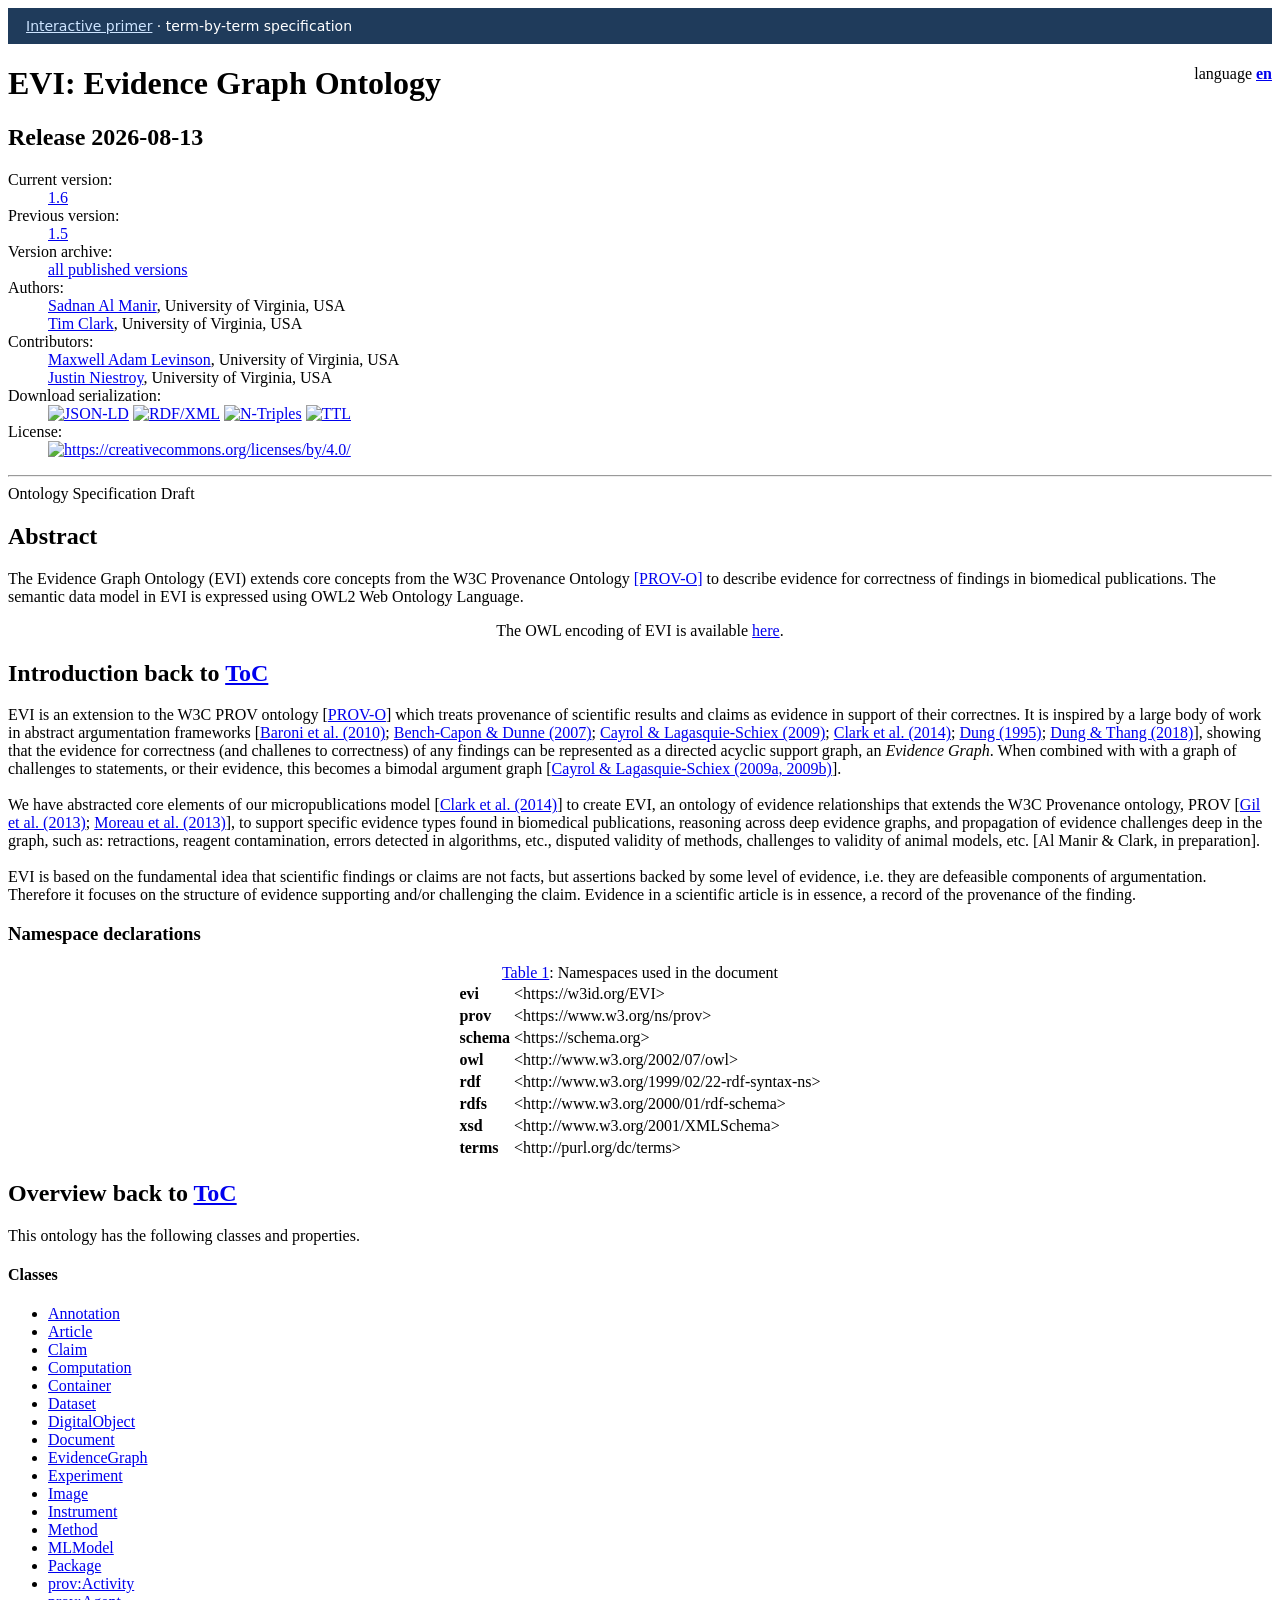
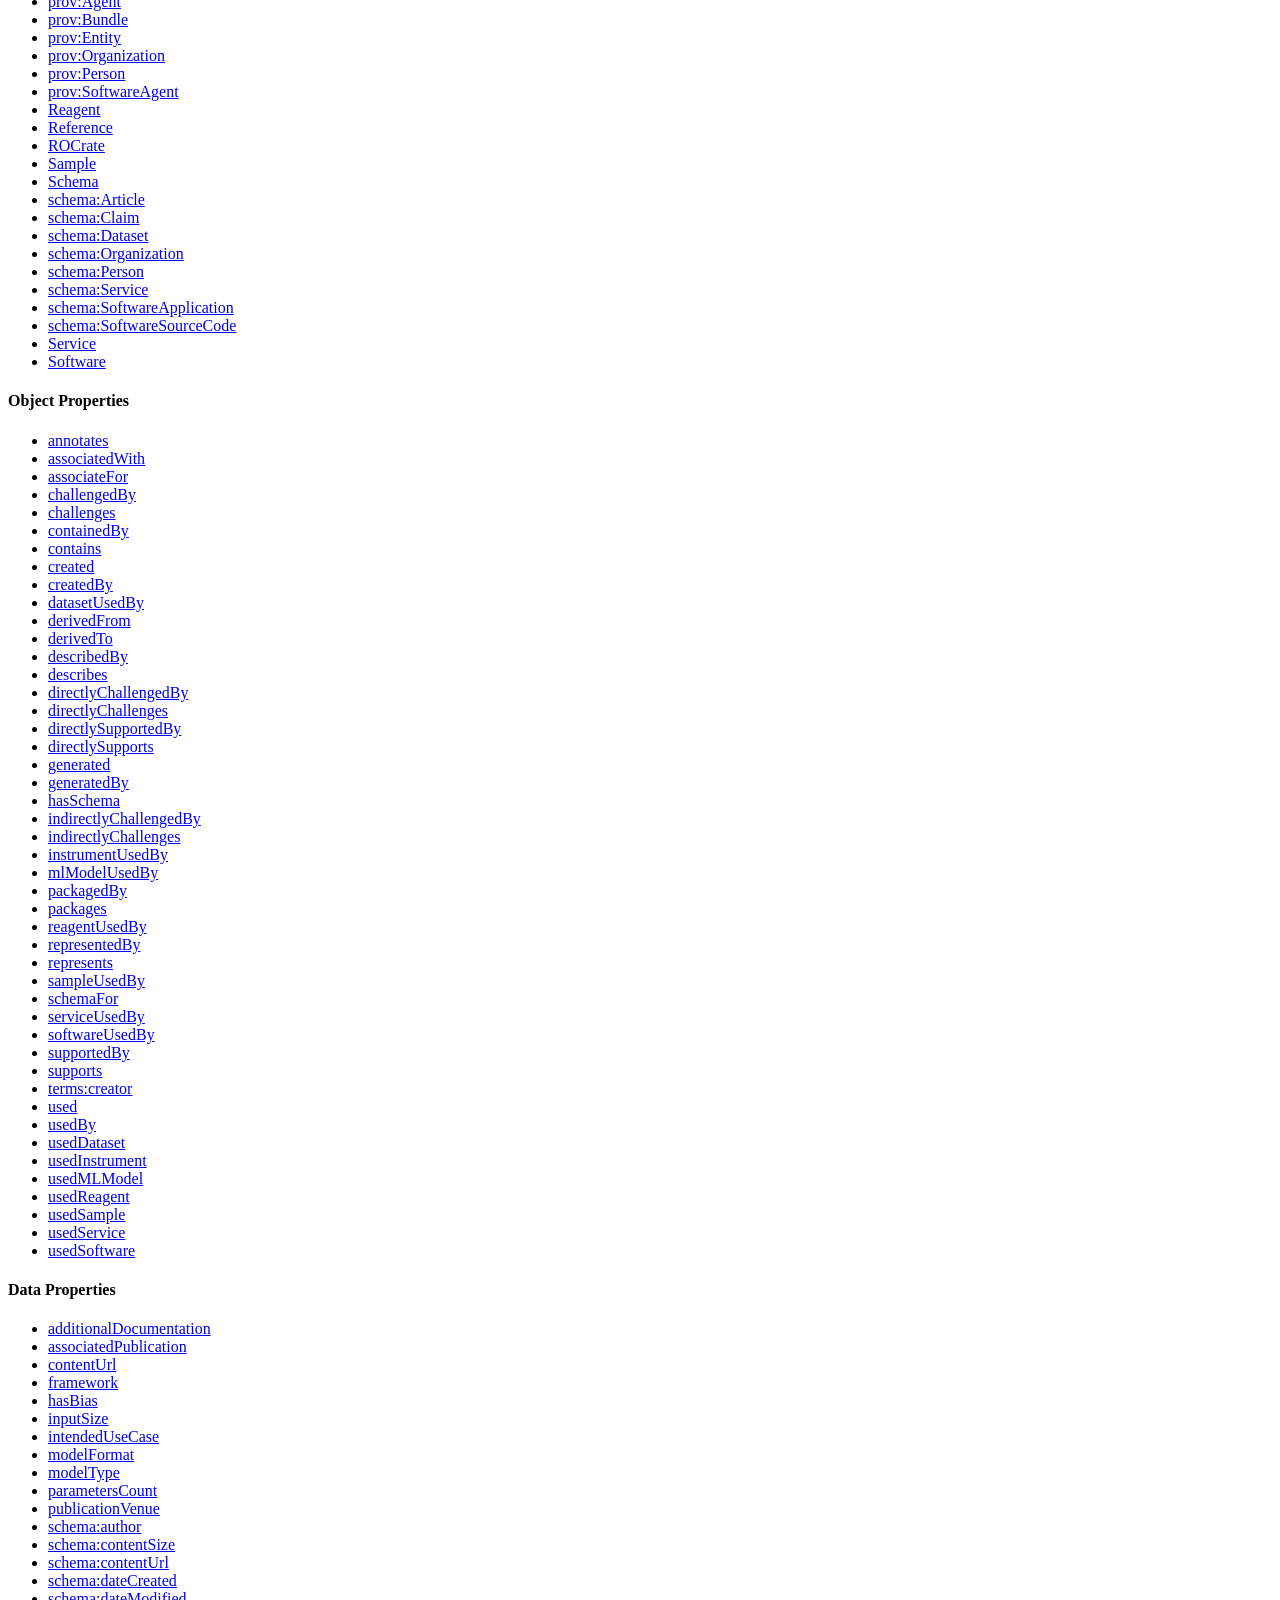
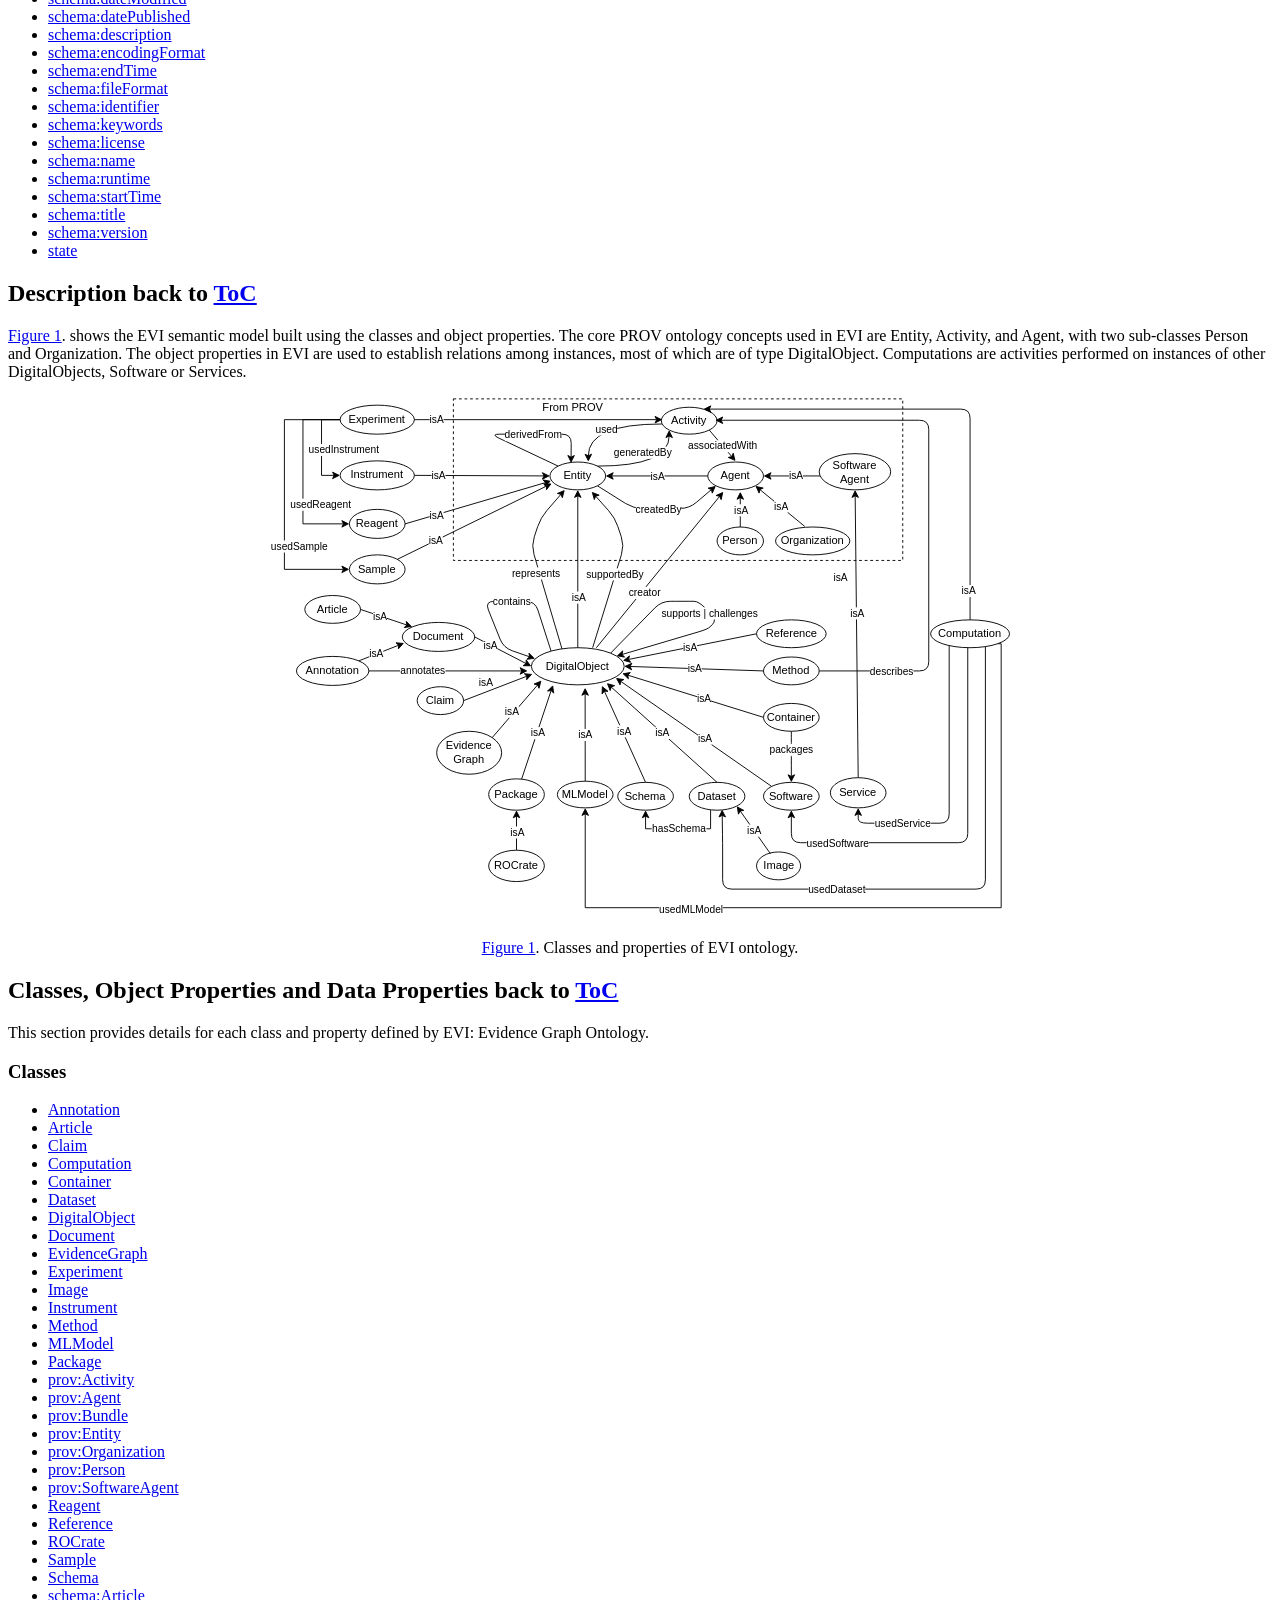
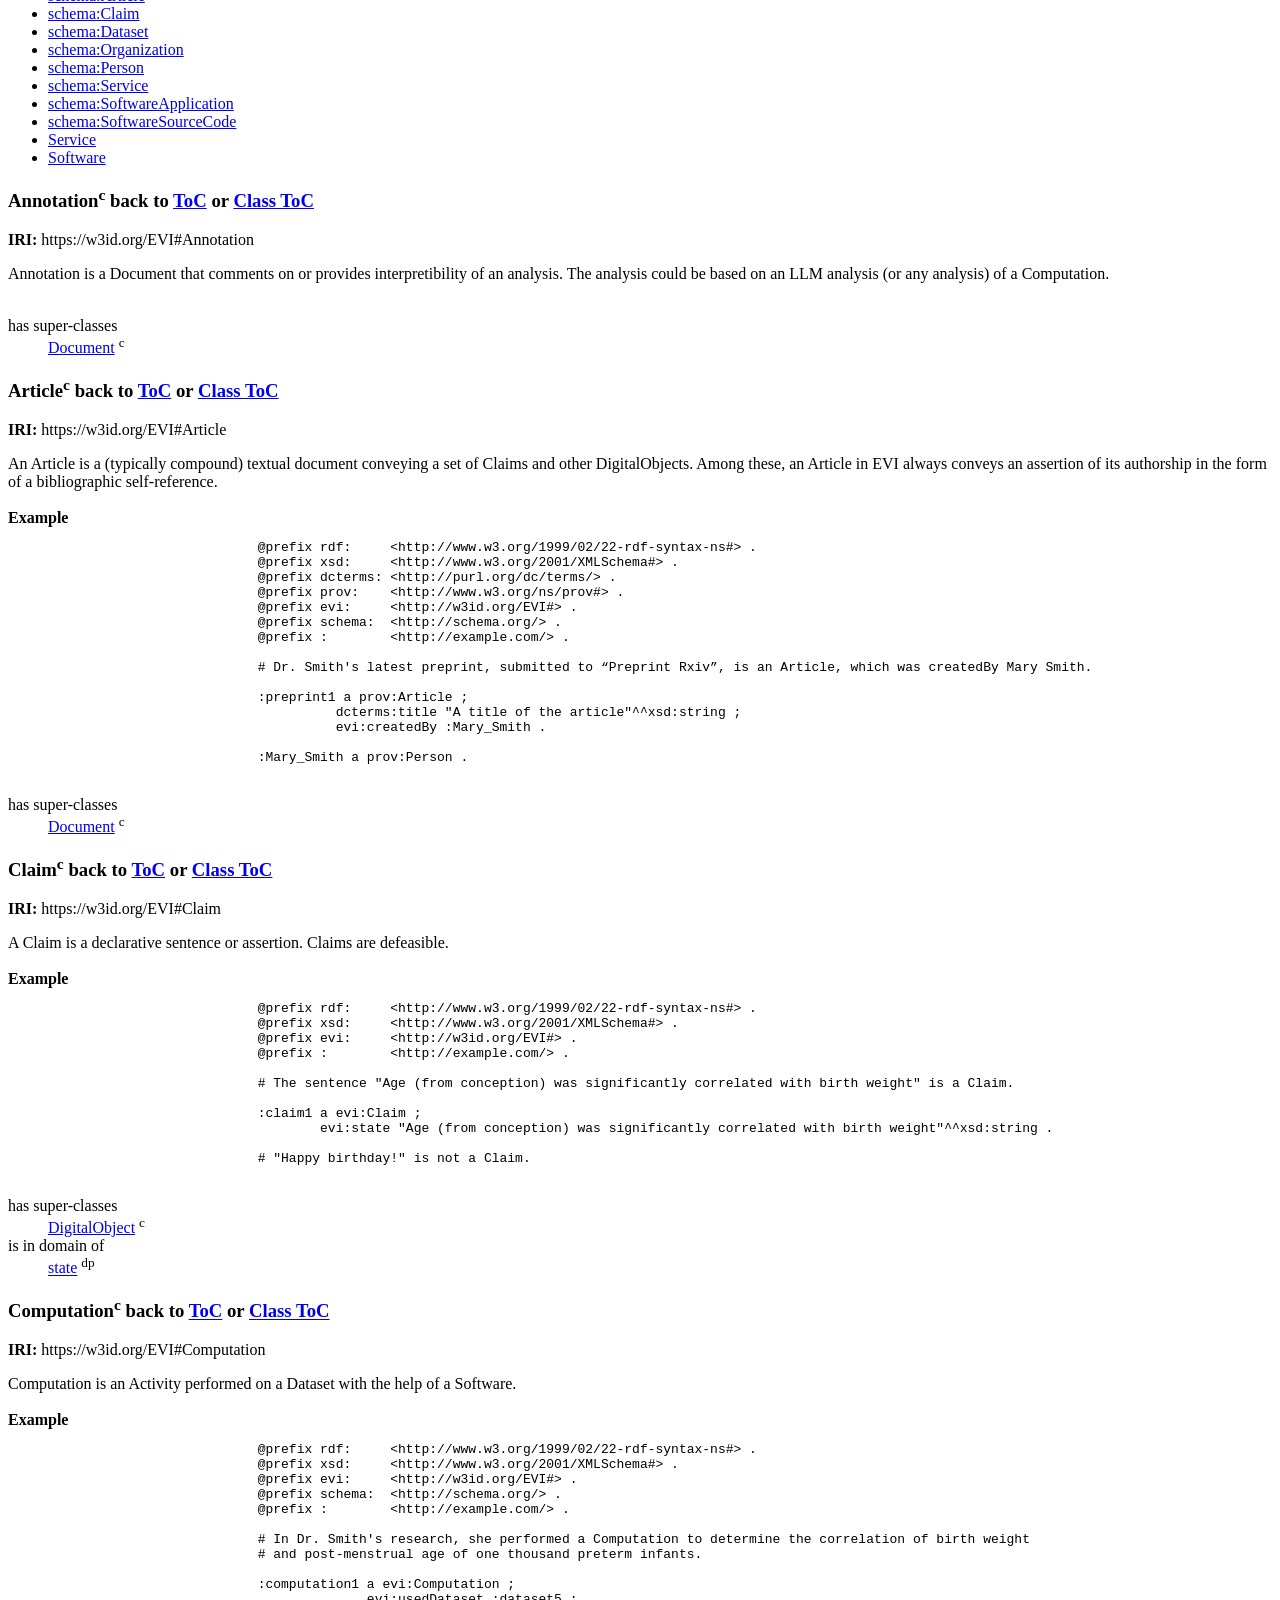
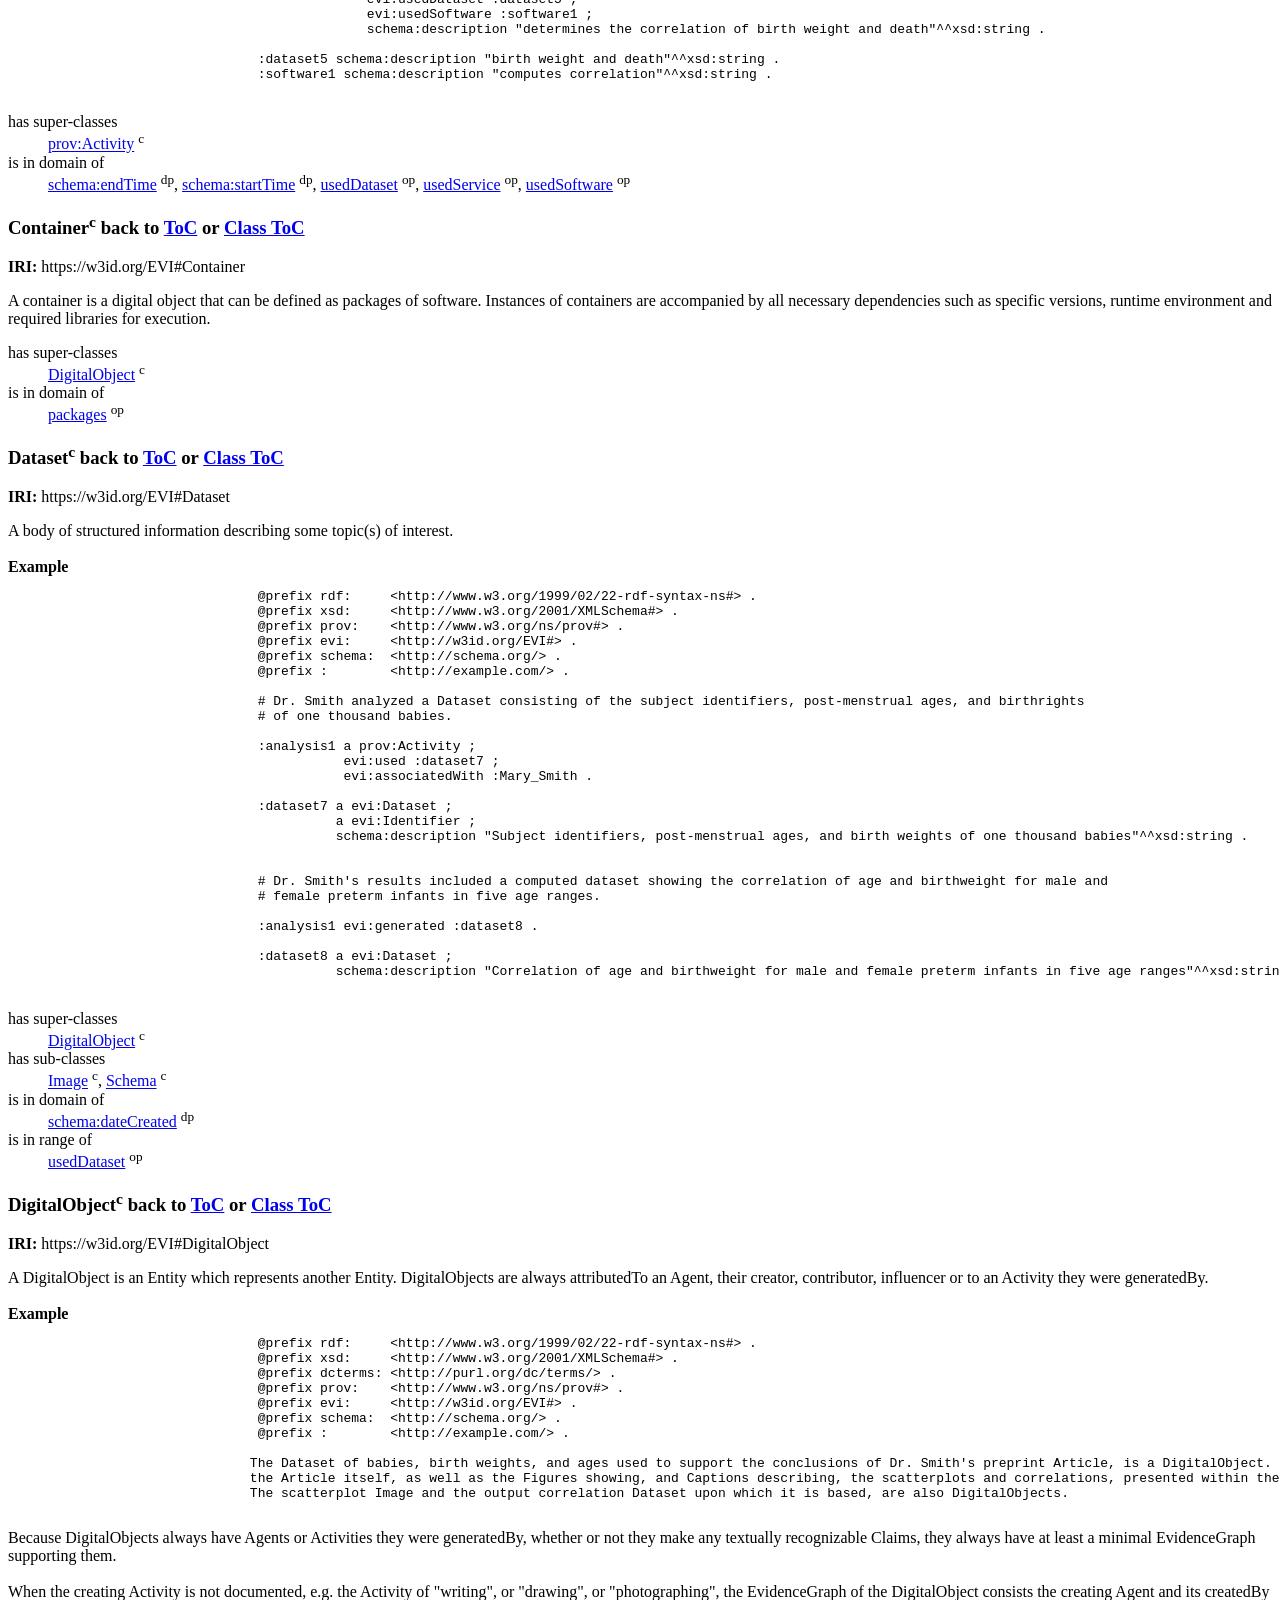
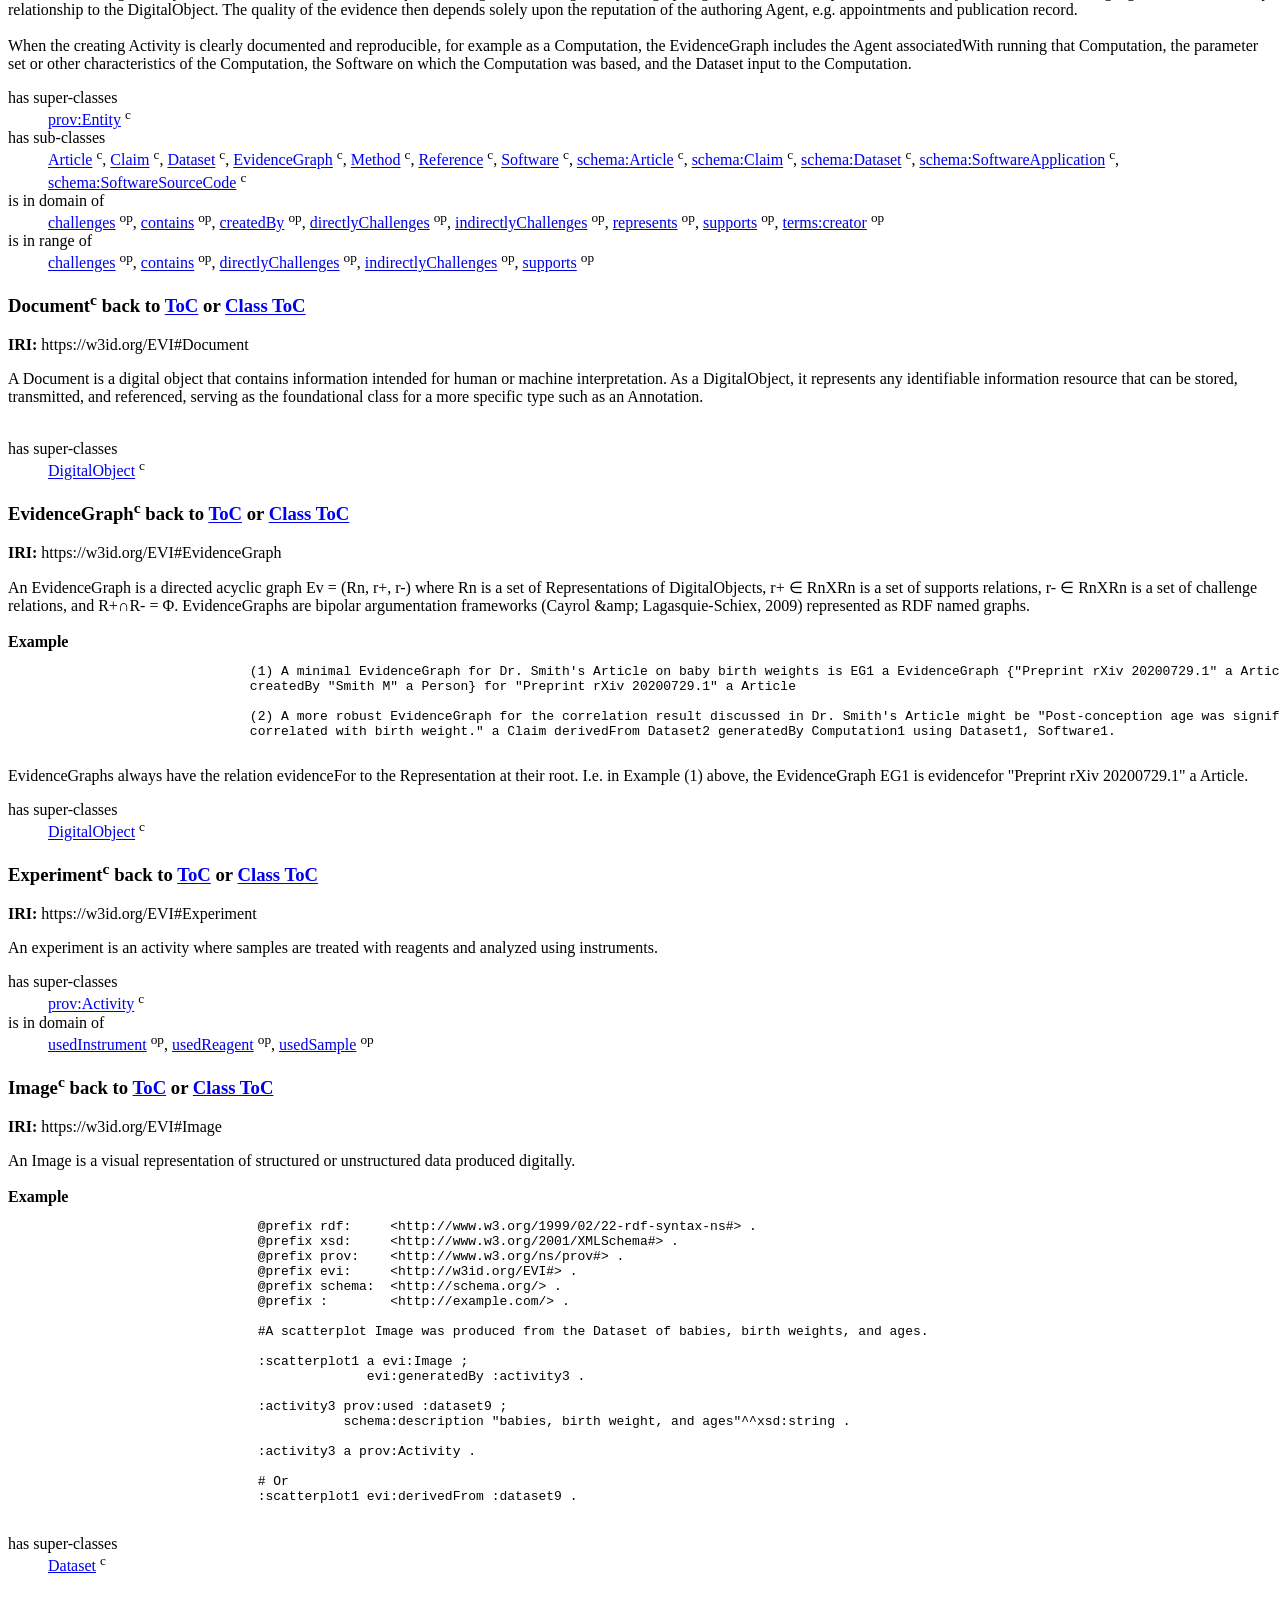
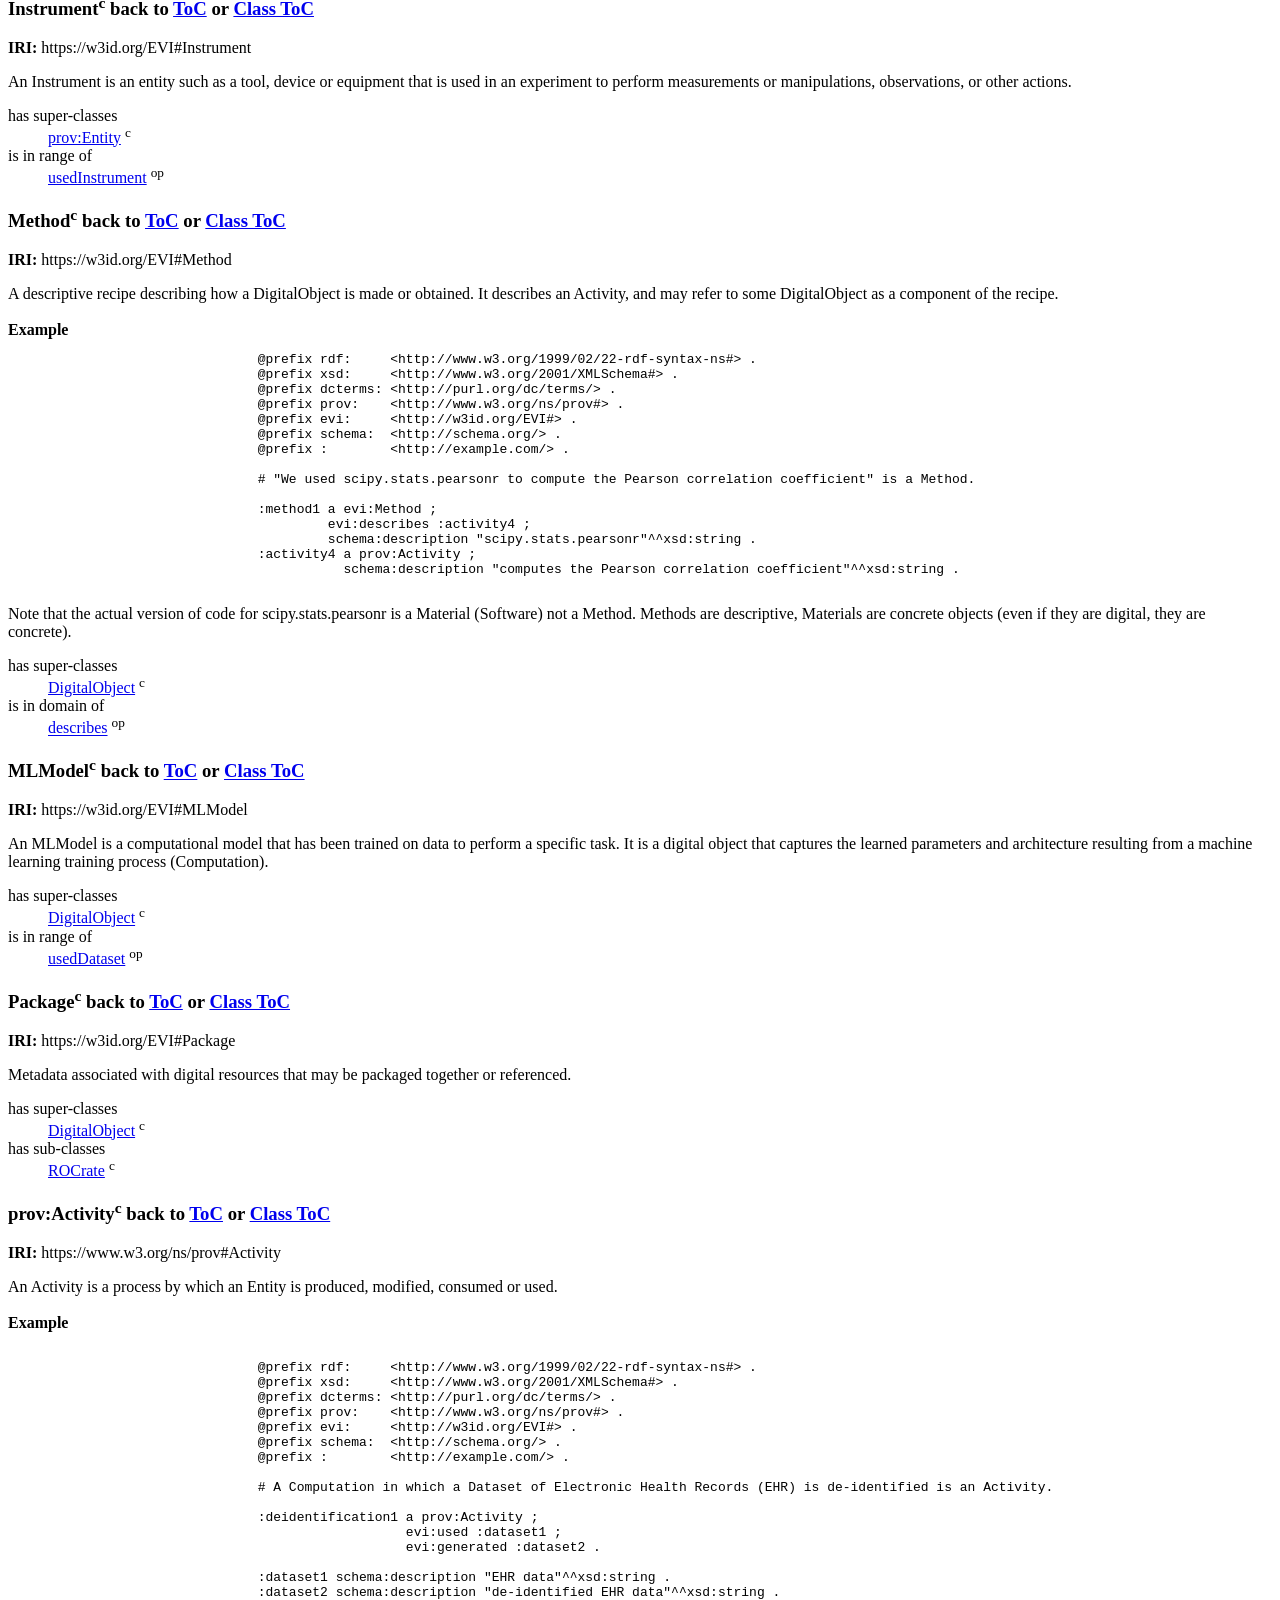
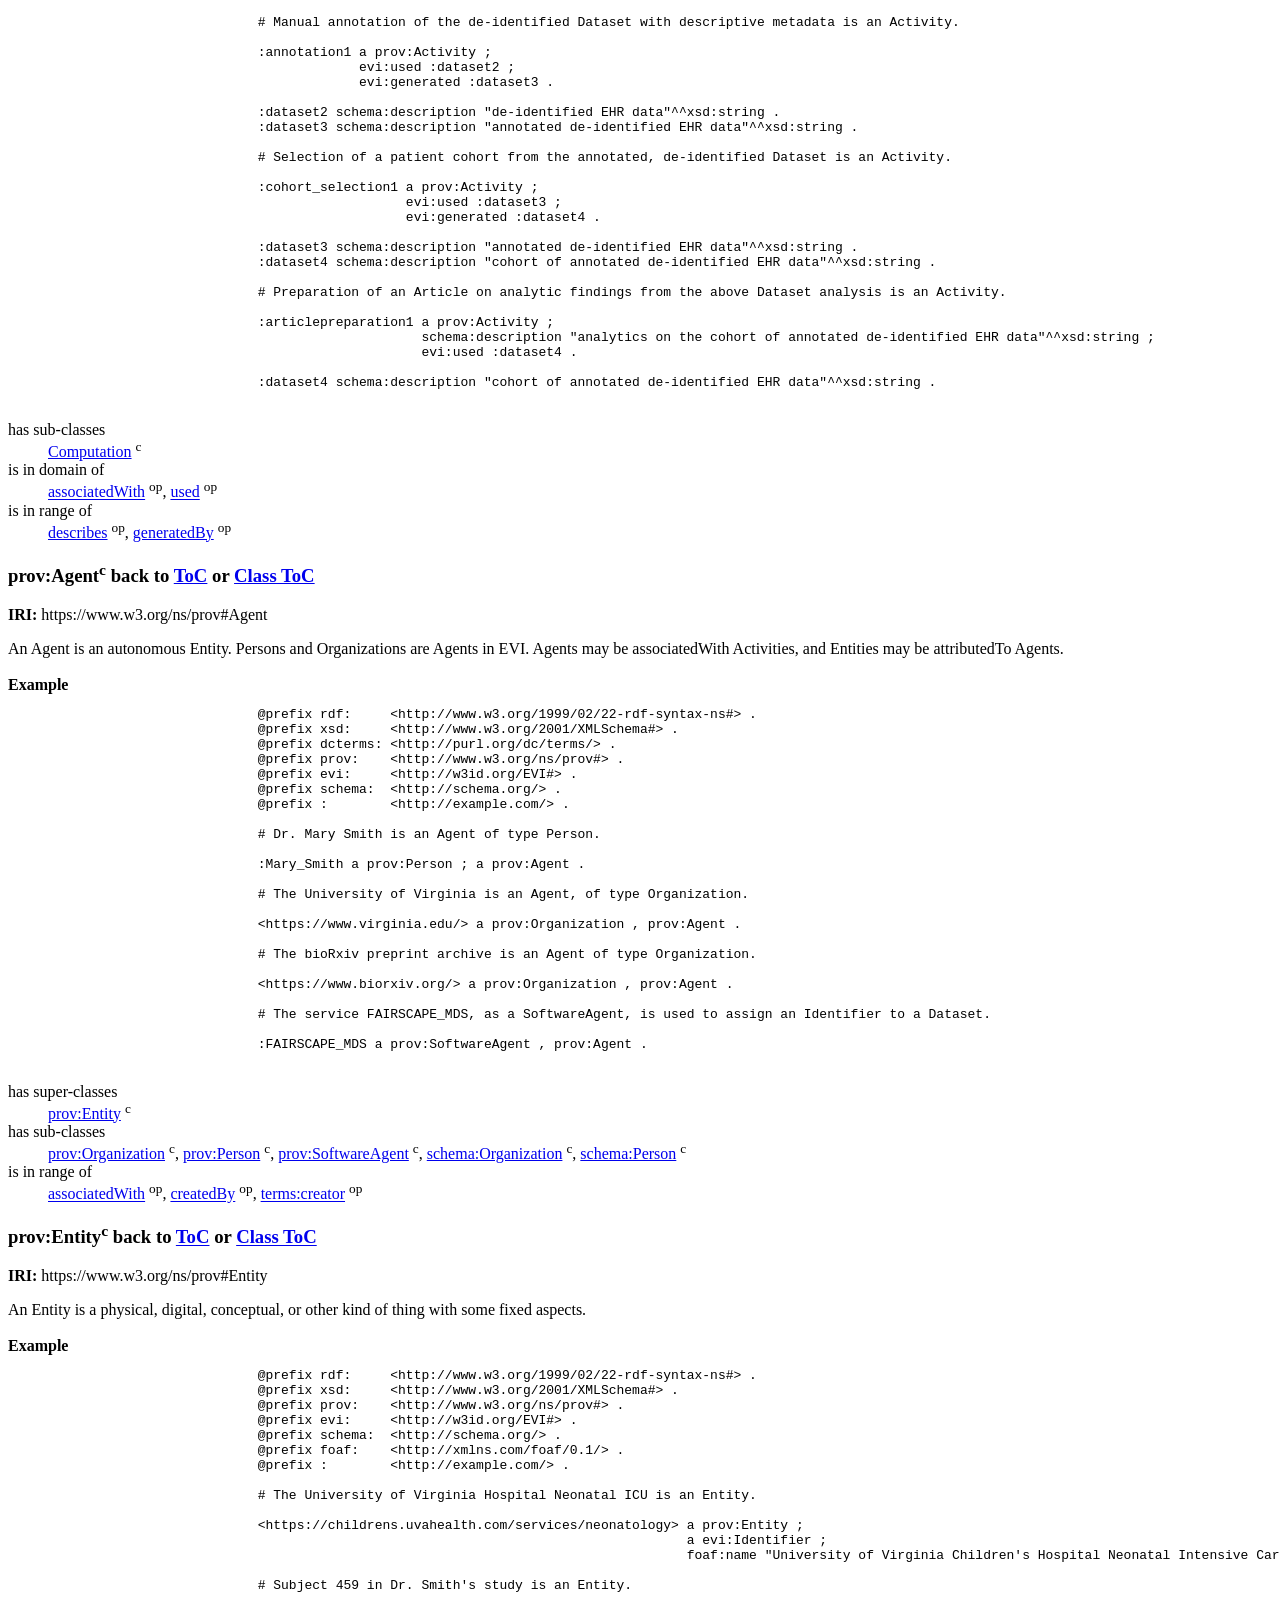
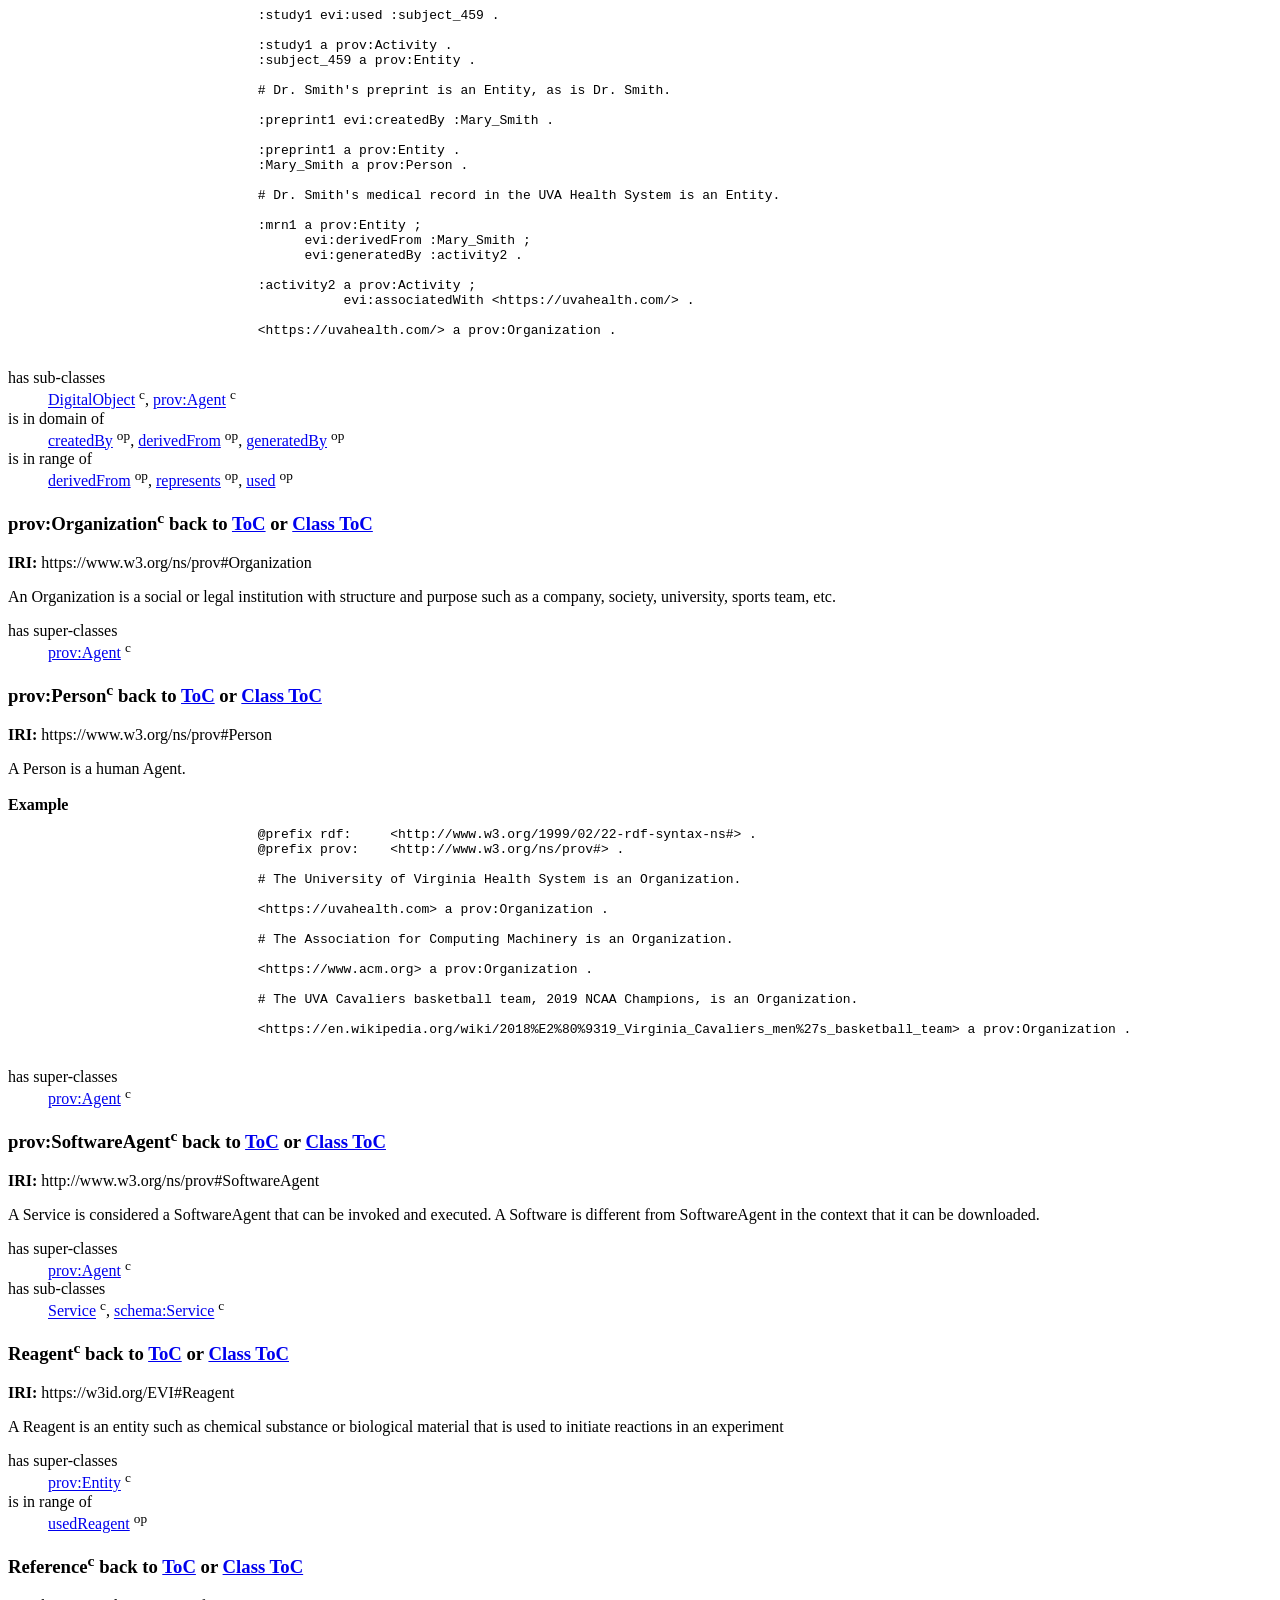
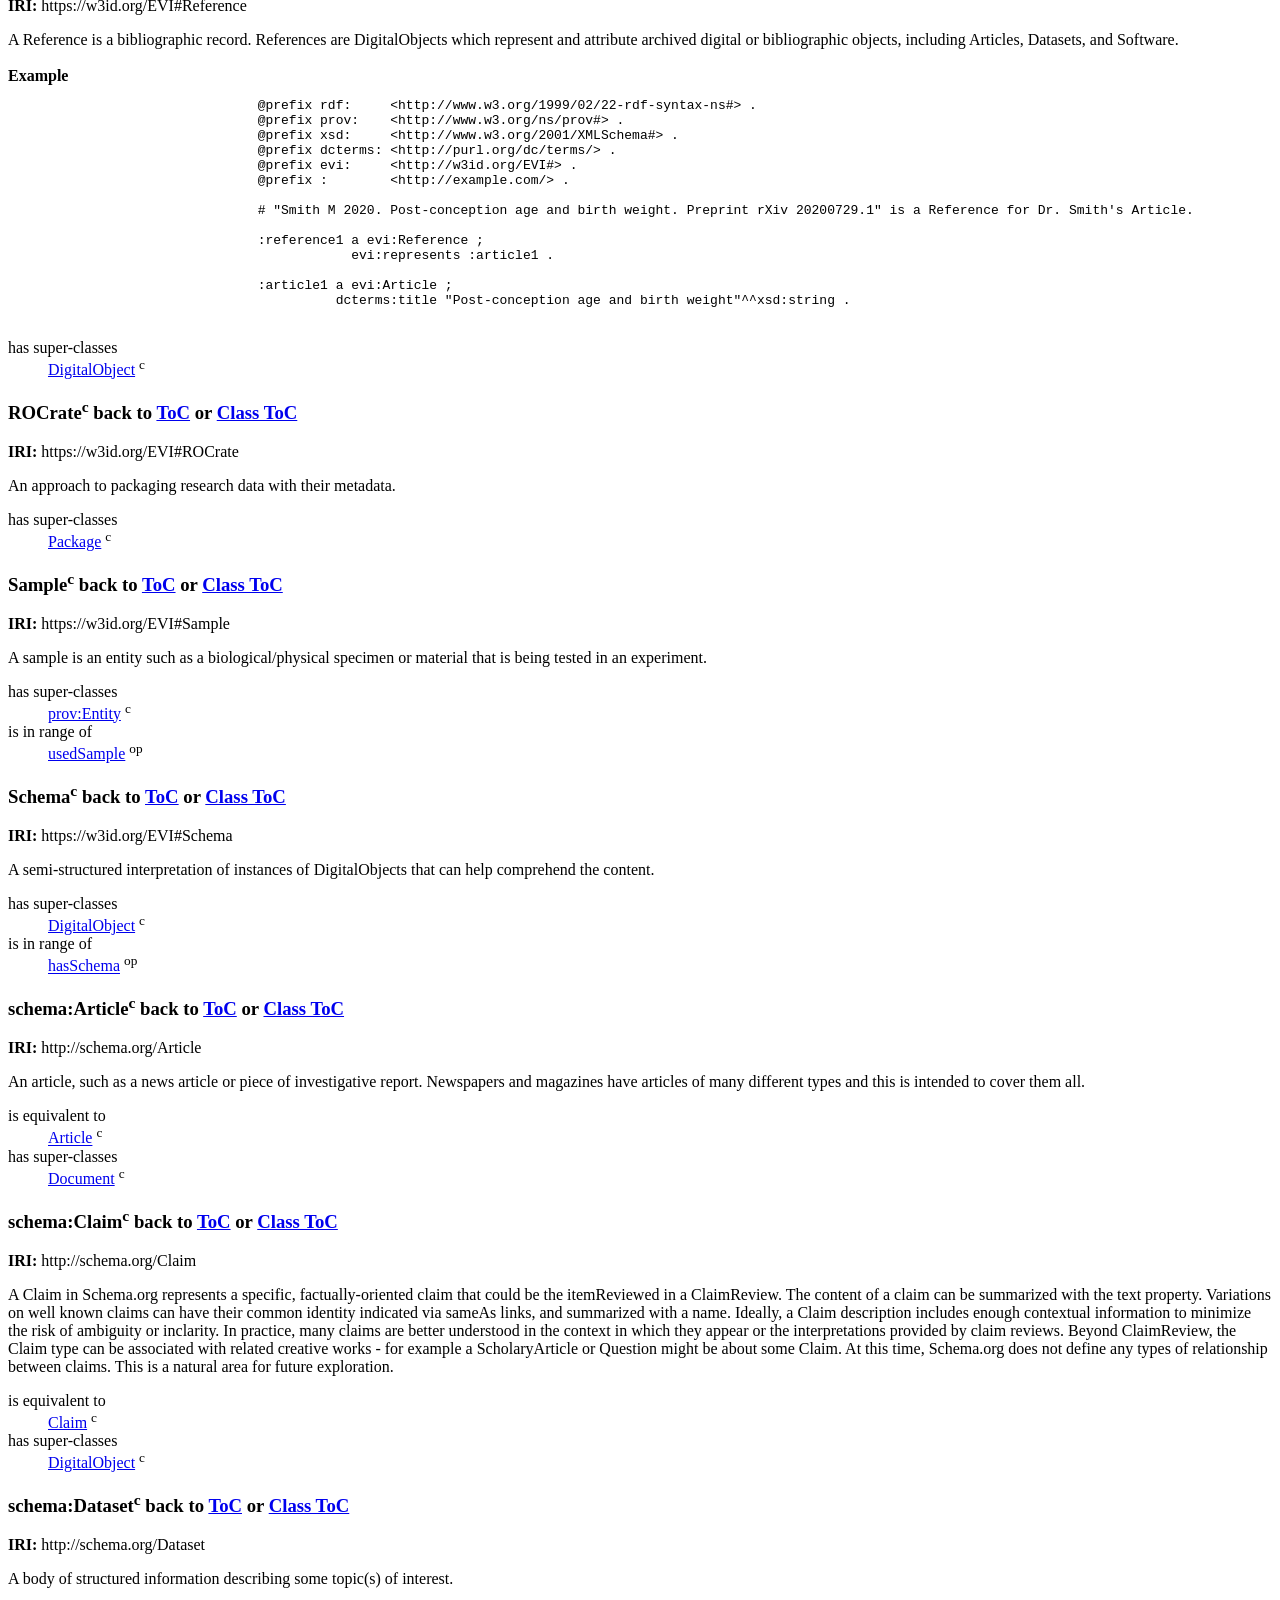
==== reference/index.html @ 98fb3331 "Publish documentation from master 2f49254a52f445710196922761053ba72f05e0c1" ====
<!DOCTYPE html>
<html>

<head>
    <meta http-equiv="content-type" content="text/html; charset=UTF-8" />
    <link rel="stylesheet" href="../resources/primer.css" media="screen" />
    <link rel="stylesheet" href="../resources/rec.css" media="screen" />
    <link rel="stylesheet" href="../resources/extra.css" media="screen" />
    <link rel="stylesheet" href="../resources/owl.css" media="screen" />

    <title>EVI: Evidence Graph Ontology</title>


    <!-- SCHEMA.ORG METADATA -->
    <script
        type="application/ld+json">{"@context":"http://schema.org","@type":"TechArticle","url":"https://w3id.org/EVI","image":"http://vowl.visualdataweb.org/webvowl/#iri=https://w3id.org/EVI","name":"EVI: Evidence Graph Ontology", "headline":"The Evidence Graph ontology extends core concepts from the W3C Provenance Ontology PROV-O and Bioschemas' Profiles to describe evidence for correctness of findings in biomedical publications. The semantic data model in EVI is expressed using OWL2 Web Ontology Language (OWL2).", "datePublished":"2020-07-27", "version":"1.6", "license":"https://creativecommons.org/licenses/by/4.0/", "author":[{"@type":"Person","name":"https://datascience.virginia.edu/people/tim-clark","url":"https://datascience.virginia.edu/people/tim-clark"},{"@type":"Person","name":"https://github.com/sadnanalmanir","url":"https://github.com/sadnanalmanir"}], "contributor":[{"@type":"Person","name":"https://github.com/jniestroy","url":"https://github.com/jniestroy"},{"@type":"Person","name":"https://github.com/mlev71","url":"https://github.com/mlev71"}]}</script>

    <script src="../resources/jquery.js"></script>
    <script src="../resources/marked.min.js"></script>

    <script>
        function loadHash() {
            jQuery(".markdown").each(function (el) { jQuery(this).after(marked(jQuery(this).text())).remove() });
            var hash = location.hash;
            if ($(hash).offset() != null) {
                $('html, body').animate({ scrollTop: $(hash).offset().top }, 0);
            }
            loadTOC();
        }
        function loadTOC() {
            //process toc dynamically
            var t = '<h2>Table of contents</h2><ul>'; i = 1; j = 0;
            jQuery(".list").each(function () {
                if (jQuery(this).is('h2')) {
                    if (j > 0) {
                        t += '</ul>';
                        j = 0;
                    }
                    t += '<li>' + i + '. <a href=#' + jQuery(this).attr('id') + '>' + jQuery(this).ignore("span").text() + '</a></li>';
                    i++;
                }
                if (jQuery(this).is('h3')) {
                    if (j == 0) {
                        t += '<ul>';
                    }
                    j++;
                    t += '<li>' + (i - 1) + '.' + j + '. ' + '<a href=#' + jQuery(this).attr('id') + '>' + jQuery(this).ignore("span").text() + '</a></li>';
                }
            });
            t += '</ul>';
            $("#toc").html(t);
        }
        $.fn.ignore = function (sel) {
            return this.clone().find(sel || ">*").remove().end();
        }; 
    </script>
</head>

<body>
<div id="spec-banner" style="background:#1f3b5b;color:#fff;padding:10px 18px;font-family:system-ui,sans-serif;font-size:14px;"><a href="../" style="color:#cde4ff;">Interactive primer</a> · term-by-term specification</div>

    <div class="container">
        <div class="head">
            <div style="float:right">language <a href="../index.html"><b>en</b></a> </div>

            <!--TITLE-->
            <h1>EVI: Evidence Graph Ontology</h1>
            <!--RELEASE INFO-->
            <h2>Release 2026-08-13</h2>


            <dl>
                <!--VERSIONS: CURRENT, PREVIOUS, REVISION-->
                <dt>Current version:</dt>
                <dd><a href="../versions/v1.6/">1.6</a>
                </dd>
                <dt>Previous version:</dt>
                <dd><a href="../versions/v1.5/">1.5</a>
                </dd>
                <!--dt>Revision:</dt>
                    <dd>1.1</dd-->
                <!--AUTHORS-->
                <dt>Version archive:</dt>
                <dd><a href="../versions/">all published versions</a></dd>
                <dt>Authors:</dt>
                <dd><a href="https://orcid.org/0000-0003-4647-3877">Sadnan Al Manir</a>, University of Virginia, USA</dd>
                <dd><a href="https://orcid.org/0000-0003-4060-7360">Tim Clark</a>, University of Virginia,
                    USA</dd>
                <!--CONTRIBUTORS-->
                <dt>Contributors:</dt>
                <dd><a href="https://github.com/mlev71">Maxwell Adam Levinson</a>, University of Virginia, USA</dd>
                <dd><a href="https://github.com/jniestroy">Justin Niestroy</a>, University of Virginia, USA</dd>


                <!--DOWNLONADS SERIALIZATION BADGES-->
                <dt>Download serialization:</dt>
                <dd>                  
                  <span><a href="../evi.jsonld" target="_blank"><img
                                src="https://img.shields.io/badge/Format-JSON_LD-blue.svg" alt="JSON-LD" /></a>
                  </span>
                  <span><a href="../evi.rdf" target="_blank"><img
                                src="https://img.shields.io/badge/Format-RDF/XML-blue.svg" alt="RDF/XML" /></a>
                  </span>                  
                  <span><a href="../evi.nt" target="_blank"><img
                                src="https://img.shields.io/badge/Format-N_Triples-blue.svg" alt="N-Triples" /></a>
                  </span>
                  <span><a href="../evi.ttl" target="_blank"><img
                                src="https://img.shields.io/badge/Format-TTL-blue.svg" alt="TTL" /></a> 
                  </span>
               </dd>
                <!--LICENSE-->
                <dt>License: </dt>
                <dd><a href="https://creativecommons.org/licenses/by/4.0/" target="_blank"><img
                            src="https://img.shields.io/badge/License-https://creativecommons.org/licenses/by/4.0/-blue.svg"
                            alt="https://creativecommons.org/licenses/by/4.0/" /></a>
                </dd>
                <!-- <dt>Evaluation:</dt><dd><a href="OOPSEvaluation/OOPSeval.html#" target="_blank"><img src="https://img.shields.io/badge/Evaluate_with-OOPS! (OntOlogy Pitfall Scanner!)-blue.svg" alt="Evaluate with OOPS!" /></a></dd> -->
                <!--CITE AS-->
                <!--dt>Cite as:</dt>
                    <dd>Sadnan Al Manir, Tim Clark. EVI: Evidence Graph Ontology. Revision: 1.0.</dd-->
            </dl>

            <hr />
        </div>

        <!--LEFT BLUE LABEL-->
        <div class="status">
            <div>
                <span>Ontology Specification Draft</span>
            </div>
        </div>



        <!--ABSTRACT SECTION-->
        <div id="abstract">
            <h2>Abstract</h2>
            <span class="markdown">
                The Evidence Graph Ontology (EVI) extends core concepts from the W3C
                Provenance Ontology <a href="#PROV-O">[PROV-O]</a> to describe evidence
                for correctness of findings in biomedical publications. The semantic data
                model in EVI is expressed using OWL2 Web Ontology Language.
            </span>
            <p style="text-align: center;"><span>The OWL encoding of EVI is available
                    <a href="https://github.com/fairscape/EVI/blob/master/evi.owl">here</a>.</span></p>
        </div>

        <!--TABLE OF CONTENTS-->
        <div id="toc"></div>

        <!--INTRODUCTION SECTION-->
        <div id="introduction">
            <h2 id="intro" class="list">Introduction <span class="backlink"> back to <a href="#toc">ToC</a></span></h2>
            <span class="markdown">
                EVI is an extension to the W3C PROV ontology [<a href="#PROV-O">PROV-O</a>] which treats provenance of
                scientific results and claims as evidence in support of their correctnes. It is inspired by a large body
                of work in abstract argumentation frameworks [<a href="#Baroni2010">Baroni et al. (2010)</a>; <a
                    href="#Bench2007">Bench-Capon &amp; Dunne (2007)</a>; <a href="#Cayrol2009">Cayrol &amp;
                    Lagasquie-Schiex (2009)</a>; <a href="#Clark2014">Clark et al. (2014)</a>; <a href="#Dung1995">Dung
                    (1995)</a>; <a href="#Dung2018">Dung &amp; Thang (2018)</a>], showing that the evidence for
                correctness (and challenes to correctness) of any findings can be represented as a directed acyclic
                support graph, an <i>Evidence Graph</i>. When combined with with a graph of challenges to statements, or
                their evidence, this becomes a bimodal argument graph [<a href="#Cayrol2009">Cayrol &amp;
                    Lagasquie-Schiex (2009a, 2009b)</a>].
                <br /><br />
                We have abstracted core elements of our micropublications model [<a href="#Clark2014">Clark et al.
                    (2014)</a>] to create EVI, an ontology of evidence relationships that extends the W3C Provenance
                ontology, PROV [<a href="#Gil2013">Gil et al. (2013)</a>; <a href="#Moreau2013">Moreau et al.
                    (2013)</a>], to support specific evidence types found in biomedical publications, reasoning across
                deep evidence graphs, and propagation of evidence challenges deep in the graph, such as: retractions,
                reagent contamination, errors detected in algorithms, etc., disputed validity of methods, challenges to
                validity of animal models, etc. [Al Manir &amp; Clark, in preparation].
                <br /><br />
                EVI is based on the fundamental idea that scientific findings or claims are not facts, but assertions
                backed by some level of evidence, i.e. they are defeasible components of argumentation. Therefore it
                focuses on the structure of evidence supporting and/or challenging the claim. Evidence in a scientific
                article is in essence, a record of the provenance of the finding.</span>
            <div id="namespacedeclarations">
                <h3 id="ns" class="list">Namespace declarations</h3>
                <div id="ns" align="center">
                    <table>
                        <caption> <a href="#ns"> Table 1</a>: Namespaces used in the document </caption>
                        <tbody>
                            <tr>
                                <td><b>evi</b></td>
                                <td>&lt;https://w3id.org/EVI&gt;</td>
                            </tr>
                            <tr>
                                <td><b>prov</b></td>
                                <td>&lt;https://www.w3.org/ns/prov&gt;</td>
                            </tr>
                            <tr>
                                <td><b>schema</b></td>
                                <td>&lt;https://schema.org&gt;</td>
                            </tr>
                            <tr>
                                <td><b>owl</b></td>
                                <td>&lt;http://www.w3.org/2002/07/owl&gt;</td>
                            </tr>
                            <tr>
                                <td><b>rdf</b></td>
                                <td>&lt;http://www.w3.org/1999/02/22-rdf-syntax-ns&gt;</td>
                            </tr>
                            <tr>
                                <td><b>rdfs</b></td>
                                <td>&lt;http://www.w3.org/2000/01/rdf-schema&gt;</td>
                            </tr>
                            <tr>
                                <td><b>xsd</b></td>
                                <td>&lt;http://www.w3.org/2001/XMLSchema&gt;</td>
                            </tr>
                            <tr>
                                <td><b>terms</b></td>
                                <td>&lt;http://purl.org/dc/terms&gt;</td>
                            </tr>
                        </tbody>
                    </table>
                </div>
            </div>
        </div>


        <!--OVERVIEW SECTION-->
        <div id="overview">
            <h2 id="overv" class="list">Overview <span class="backlink"> back to <a href="#toc">ToC</a></span></h2>
            <span class="markdown">
                This ontology has the following classes and properties.</span>
            <h4>Classes</h4>
            <ul class="hlist">
               <li>
                   <a href="#Annotation" title="https://w3id.org/EVI#Annotation">Annotation</a>
                </li> 
               <li>
                   <a href="#Article" title="https://w3id.org/EVI#Article">Article</a>
                </li>
                <li>
                   <a href="#Claim" title="https://w3id.org/EVI#Claim">Claim</a>
                </li>
                <li>
                   <a href="#Computation" title="https://w3id.org/EVI#Computation">Computation</a>
                </li>
                <li>
                  <a href="#Container" title="https://w3id.org/EVI#Container">Container</a>
               </li>
                <li>
                   <a href="#Dataset" title="https://w3id.org/EVI#Dataset">Dataset</a>
                </li>
                <li>
                   <a href="#DigitalObject" title="https://w3id.org/EVI#DigitalObject">DigitalObject</a>
                </li>
                <li>
                   <a href="#Document" title="https://w3id.org/EVI#Document">Document</a>
                </li>
                <li>
                   <a href="#EvidenceGraph" title="https://w3id.org/EVI#EvidenceGraph">EvidenceGraph</a>
                </li>
                <li>
                   <a href="#Experiment" title="https://w3id.org/EVI#Experiment">Experiment</a>
                </li>
                <li>
                   <a href="#Image" title="https://w3id.org/EVI#Image">Image</a>
                </li>
                <li>
                   <a href="#Instrument" title="https://w3id.org/EVI#Instrument">Instrument</a>
                </li>
                <li>
                   <a href="#Method" title="https://w3id.org/EVI#Method">Method</a>
                </li>
                <li>
                   <a href="#MLModel" title="https://w3id.org/EVI#MLModel">MLModel</a>
                </li>
                <li>
                   <a href="#Package" title="https://w3id.org/EVI#Package">Package</a>
                </li>                
                <li>
                   <a href="#https://www.w3.org/ns/prov#Activity" title="https://www.w3.org/ns/prov#Activity">prov:Activity</a>
                </li>
                <li>
                   <a href="#https://www.w3.org/ns/prov#Agent" title="https://www.w3.org/ns/prov#Agent">prov:Agent</a>
                </li>
                <li>
                   <a href="#http://www.w3.org/ns/prov#Bundle" title="http://www.w3.org/ns/prov#Bundle">prov:Bundle</a>
                </li>
                <li>
                   <a href="#https://www.w3.org/ns/prov#Entity" title="https://www.w3.org/ns/prov#Entity">prov:Entity</a>
                </li>
                <li>
                   <a href="#https://www.w3.org/ns/prov#Organization" title="https://www.w3.org/ns/prov#Organization">prov:Organization</a>
                </li>
                <li>
                   <a href="#https://www.w3.org/ns/prov#Person" title="https://www.w3.org/ns/prov#Person">prov:Person</a>
                </li>
                <li>
                   <a href="#http://www.w3.org/ns/prov#SoftwareAgent" title="http://www.w3.org/ns/prov#SoftwareAgent">prov:SoftwareAgent</a>
                </li>
                <li>
                   <a href="#Reagent" title="https://w3id.org/EVI#Reagent">Reagent</a>
                </li>
                <li>
                   <a href="#Reference" title="https://w3id.org/EVI#Reference">Reference</a>
                </li>
                <li>
                   <a href="#ROCrate" title="https://w3id.org/EVI#ROCrate">ROCrate</a>
                </li>
                <li>
                   <a href="#Sample" title="https://w3id.org/EVI#Sample">Sample</a>
                </li>
                <li>
                   <a href="#Schema" title="https://w3id.org/EVI#Schema">Schema</a>
                </li>
                <li>
                   <a href="#http://schema.org/Article" title="http://schema.org/Article">schema:Article</a>
                </li>
                <li>
                   <a href="#http://schema.org/Claim" title="http://schema.org/Claim">schema:Claim</a>
                </li>
                <li>
                   <a href="#http://schema.org/Dataset" title="http://schema.org/Dataset">schema:Dataset</a>
                </li>
                <li>
                   <a href="#http://schema.org/Organization" title="http://schema.org/Organization">schema:Organization</a>
                </li>
                <li>
                   <a href="#http://schema.org/Person" title="http://schema.org/Person">schema:Person</a>
                </li>
                <li>
                   <a href="#http://schema.org/Service" title="http://schema.org/Service">schema:Service</a>
                </li>
                <li>
                   <a href="#http://schema.org/SoftwareApplication" title="http://schema.org/SoftwareApplication">schema:SoftwareApplication</a>
                </li>
                <li>
                   <a href="#http://schema.org/SoftwareSourceCode" title="http://schema.org/SoftwareSourceCode">schema:SoftwareSourceCode</a>
                </li>
                <li>
                   <a href="#Service" title="https://w3id.org/EVI#Service">Service</a>
                </li>
                <li>
                   <a href="#Software" title="https://w3id.org/EVI#Software">Software</a>
                </li>
             </ul><h4>Object Properties</h4><ul class="hlist">
                <li>
                   <a href="#annotates" title="https://w3id.org/EVI#annotates">annotates</a>
                </li>
               <li>
                   <a href="#associatedWith" title="https://w3id.org/EVI#associatedWith">associatedWith</a>
                </li>
                <li>
                   <a href="#associateFor" title="https://w3id.org/EVI#associateFor">associateFor</a>
                </li>
                <li>
                   <a href="#challengedBy" title="https://w3id.org/EVI#challengedBy">challengedBy</a>
                </li>
                <li>
                   <a href="#challenges" title="https://w3id.org/EVI#challenges">challenges</a>
                </li>
                <li>
                   <a href="#containedBy" title="https://w3id.org/EVI#containedBy">containedBy</a>
                </li>
                <li>
                   <a href="#contains" title="https://w3id.org/EVI#contains">contains</a>
                </li>
                <li>
                   <a href="#created" title="https://w3id.org/EVI#created">created</a>
                </li>
                <li>
                   <a href="#createdBy" title="https://w3id.org/EVI#createdBy">createdBy</a>
                </li>
                <li>
                   <a href="#datasetUsedBy" title="https://w3id.org/EVI#datasetUsedBy">datasetUsedBy</a>
                </li>
                <li>
                   <a href="#derivedFrom" title="https://w3id.org/EVI#derivedFrom">derivedFrom</a>
                </li>
                <li>
                   <a href="#derivedTo" title="https://w3id.org/EVI#derivedTo">derivedTo</a>
                </li>
                <li>
                   <a href="#describedBy" title="https://w3id.org/EVI#describedBy">describedBy</a>
                </li>
                <li>
                   <a href="#describes" title="https://w3id.org/EVI#describes">describes</a>
                </li>
                <li>
                   <a href="#directlyChallengedBy" title="https://w3id.org/EVI#directlyChallengedBy">directlyChallengedBy</a>
                </li>
                <li>
                   <a href="#directlyChallenges" title="https://w3id.org/EVI#directlyChallenges">directlyChallenges</a>
                </li>
                <li>
                   <a href="#directlySupportedBy" title="https://w3id.org/EVI#directlySupportedBy">directlySupportedBy</a>
                </li>
                <li>
                   <a href="#directlySupports" title="https://w3id.org/EVI#directlySupports">directlySupports</a>
                </li>
                <li>
                   <a href="#generated" title="https://w3id.org/EVI#generated">generated</a>
                </li>
                <li>
                   <a href="#generatedBy" title="https://w3id.org/EVI#generatedBy">generatedBy</a>
                </li>
                <li>
                   <a href="#hasSchema" title="https://w3id.org/EVI#hasSchema">hasSchema</a>
                </li>
                <li>
                   <a href="#indirectlyChallengedBy" title="https://w3id.org/EVI#indirectlyChallengedBy">indirectlyChallengedBy</a>
                </li>
                <li>
                   <a href="#indirectlyChallenges" title="https://w3id.org/EVI#indirectlyChallenges">indirectlyChallenges</a>
                </li>
                  <li>
                     <a href="#instrumentUsedBy" title="https://w3id.org/EVI#instrumentUsedBy">instrumentUsedBy</a>
                  </li>
                <li>
                   <a href="#mlModelUsedBy" title="https://w3id.org/EVI#mlModelUsedBy">mlModelUsedBy</a>
                </li>
                <li>
                  <a href="#packagedBy" title="https://w3id.org/EVI#packagedBy">packagedBy</a>
                </li>
                <li>
                  <a href="#packages" title="https://w3id.org/EVI#packages">packages</a>
                </li>
                  <li>
                     <a href="#reagentUsedBy" title="https://w3id.org/EVI#reagentUsedBy">reagentUsedBy</a>
                  </li>
                <li>
                   <a href="#representedBy" title="https://w3id.org/EVI#representedBy">representedBy</a>
                </li>
                <li>
                   <a href="#represents" title="https://w3id.org/EVI#represents">represents</a>
                </li>
                  <li>
                     <a href="#sampleUsedBy" title="https://w3id.org/EVI#sampleUsedBy">sampleUsedBy</a>
                  </li>
                <li>
                   <a href="#schemaFor" title="https://w3id.org/EVI#schemaFor">schemaFor</a>
                </li>
                <li>
                   <a href="#serviceUsedBy" title="https://w3id.org/EVI#serviceUsedBy">serviceUsedBy</a>
                </li>
                <li>
                   <a href="#softwareUsedBy" title="https://w3id.org/EVI#softwareUsedBy">softwareUsedBy</a>
                </li>
                <li>
                   <a href="#supportedBy" title="https://w3id.org/EVI#supportedBy">supportedBy</a>
                </li>
                <li>
                   <a href="#supports" title="https://w3id.org/EVI#supports">supports</a>
                </li>
                <li>
                   <a href="#http://purl.org/dc/terms/creator" title="http://purl.org/dc/terms/creator">terms:creator</a>
                </li>
                <li>
                   <a href="#used" title="https://w3id.org/EVI#used">used</a>
                </li>
                <li>
                   <a href="#usedBy" title="https://w3id.org/EVI#usedBy">usedBy</a>
                </li>
                <li>
                   <a href="#usedDataset" title="https://w3id.org/EVI#usedDataset">usedDataset</a>
                </li>
                <li>
                   <a href="#usedInstrument" title="https://w3id.org/EVI#usedInstrument">usedInstrument</a>
                </li>
                <li>
                   <a href="#usedMLModel" title="https://w3id.org/EVI#usedMLModel">usedMLModel</a>
                </li>
                <li>
                   <a href="#usedReagent" title="https://w3id.org/EVI#usedReagent">usedReagent</a>
                </li>
                <li>
                   <a href="#usedSample" title="https://w3id.org/EVI#usedSample">usedSample</a>
                </li>
                <li>
                   <a href="#usedService" title="https://w3id.org/EVI#usedService">usedService</a>
                </li>
                <li>
                   <a href="#usedSoftware" title="https://w3id.org/EVI#usedSoftware">usedSoftware</a>
                </li>
             </ul><h4>Data Properties</h4><ul class="hlist">
                <li>
                   <a href="#additionalDocumentation" title="https://w3id.org/EVI#additionalDocumentation">additionalDocumentation</a>
                </li>
                <li>
                   <a href="#associatedPublication" title="https://w3id.org/EVI#associatedPublication">associatedPublication</a>
                </li>
                <li>
                   <a href="#contentUrl" title="https://w3id.org/EVI#contentUrl">contentUrl</a>
                </li>
                <li>
                   <a href="#framework" title="https://w3id.org/EVI#framework">framework</a>
                </li>
                <li>
                   <a href="#hasBias" title="https://w3id.org/EVI#hasBias">hasBias</a>
                </li>
                <li>
                   <a href="#inputSize" title="https://w3id.org/EVI#inputSize">inputSize</a>
                </li>
                <li>
                   <a href="#intendedUseCase" title="https://w3id.org/EVI#intendedUseCase">intendedUseCase</a>
                </li>
                <li>
                   <a href="#modelFormat" title="https://w3id.org/EVI#modelFormat">modelFormat</a>
                </li>
                <li>
                   <a href="#modelType" title="https://w3id.org/EVI#modelType">modelType</a>
                </li>
                <li>
                   <a href="#parametersCount" title="https://w3id.org/EVI#parametersCount">parametersCount</a>
                </li>
                <li>
                   <a href="#publicationVenue" title="https://w3id.org/EVI#publicationVenue">publicationVenue</a>
                </li>
                <li>
                   <a href="#http://schema.org/author" title="http://schema.org/author">schema:author</a>
                </li>
                <li>
                   <a href="#http://schema.org/contentSize" title="http://schema.org/contentSize">schema:contentSize</a>
                </li>
               <li>
                   <a href="#http://schema.org/contentUrl" title="http://schema.org/contentUrl">schema:contentUrl</a>
               </li>
                <li>
                   <a href="#http://schema.org/dateCreated" title="http://schema.org/dateCreated">schema:dateCreated</a>
                </li>
                <li>
                   <a href="#http://schema.org/dateModified" title="http://schema.org/dateModified">schema:dateModified</a>
                </li>
                <li>
                   <a href="#http://schema.org/datePublished" title="http://schema.org/datePublished">schema:datePublished</a>
                </li>
                <li>
                   <a href="#http://schema.org/description" title="http://schema.org/description">schema:description</a>
                </li>
                <li>
                   <a href="#http://schema.org/encodingFormat" title="http://schema.org/encodingFormat">schema:encodingFormat</a>
                </li>
                <li>
                   <a href="#http://schema.org/endTime" title="http://schema.org/endTime">schema:endTime</a>
                </li>
                <li>
                   <a href="#http://schema.org/fileFormat" title="http://schema.org/fileFormat">schema:fileFormat</a>
                </li>
                <li>
                   <a href="#http://schema.org/identifier" title="http://schema.org/identifier">schema:identifier</a>
                </li>
                <li>
                   <a href="#http://schema.org/keywords" title="http://schema.org/keywords">schema:keywords</a>
                </li>
                <li>
                   <a href="#http://schema.org/license" title="http://schema.org/license">schema:license</a>
                </li>
                <li>
                   <a href="#http://schema.org/name" title="http://schema.org/name">schema:name</a>
                </li>
                <li>
                   <a href="#http://schema.org/runtime" title="http://schema.org/runtime">schema:runtime</a>
                </li>
                <li>
                   <a href="#http://schema.org/startTime" title="http://schema.org/startTime">schema:startTime</a>
                </li>
                <li>
                   <a href="#http://schema.org/title" title="http://schema.org/title">schema:title</a>
                </li>
                <li>
                   <a href="#http://schema.org/version" title="http://schema.org/version">schema:version</a>
                </li>
                <li>
                   <a href="#state" title="https://w3id.org/EVI#state">state</a>
                </li>
             </ul>
        </div>


        <!--DESCRIPTION SECTION-->
        <div id="description">
            <h2 id="desc" class="list">Description <span class="backlink"> back to <a href="#toc">ToC</a></span></h2>
            <span class="markdown">
                <p><a href="#EVI_ontology">Figure 1</a>. shows the EVI semantic model built using the classes and object
                    properties. The core PROV ontology concepts used in EVI are Entity, Activity, and
                    Agent, with two sub-classes Person and Organization. The object properties in EVI are used to
                    establish relations among instances, most of which are of type DigitalObject. Computations  
                    are activities performed on instances of other DigitalObjects, Software or Services.
                </p>
                <div id="EVI_ontology" class="figure" style="text-align: center;">
                    <img src="../resources/images/v16/EVI-v-1-6.svg" alt="Semantic Model of Evidence Graph ontology."
                        width="740" height="520" />
                    <br /><br />
                    <div style="text-align: center;">
                        <a href="#EVI_ontology">Figure 1</a>. Classes and properties of EVI ontology.
                    </div>
                </div>
            </span>

        </div>


        <!--CROSSREF SECTION-->
        <div id="crossref">
            <h2 id="crossreference" class="list">Classes, Object Properties and Data Properties <span class="backlink">
                    back to <a href="#toc">ToC</a></span></h2>
            This section provides details for each class and property defined by EVI: Evidence Graph Ontology.
            <div id="classes">
                <h3 id="classes-headline" class="list">Classes</h3>
                <ul class="hlist">
                    <li>
                       <a href="#Annotation" title="https://w3id.org/EVI#Annotation">Annotation</a>
                    </li>
                    <li>
                       <a href="#Article" title="https://w3id.org/EVI#Article">Article</a>
                    </li>
                    <li>
                       <a href="#Claim" title="https://w3id.org/EVI#Claim">Claim</a>
                    </li>
                    <li>
                       <a href="#Computation" title="https://w3id.org/EVI#Computation">Computation</a>
                    </li>
                    <li>
                       <a href="#Container" title="https://w3id.org/EVI#Container">Container</a>
                    </li>
                    <li>
                       <a href="#Dataset" title="https://w3id.org/EVI#Dataset">Dataset</a>
                    </li>                    
                    <li>
                       <a href="#DigitalObject" title="https://w3id.org/EVI#DigitalObject">DigitalObject</a>
                    </li>
                    <li>
                       <a href="#Document" title="https://w3id.org/EVI#Document">Document</a>
                    </li>
                    <li>
                       <a href="#EvidenceGraph" title="https://w3id.org/EVI#EvidenceGraph">EvidenceGraph</a>
                    </li>
                    <li>
                       <a href="#Experiment" title="https://w3id.org/EVI#Experiment">Experiment</a>
                    </li>
                    <li>
                       <a href="#Image" title="https://w3id.org/EVI#Image">Image</a>
                    </li>
                    <li>
                       <a href="#Instrument" title="https://w3id.org/EVI#Instrument">Instrument</a>
                   </li>
                    <li>
                       <a href="#Method" title="https://w3id.org/EVI#Method">Method</a>
                    </li>
                    <li>
                       <a href="#MLModel" title="https://w3id.org/EVI#MLModel">MLModel</a>
                    </li>
                    <li>
                       <a href="#Package" title="https://w3id.org/EVI#Package">Package</a>
                    </li>                
                    <li>
                       <a href="#https://www.w3.org/ns/prov#Activity" title="https://www.w3.org/ns/prov#Activity">prov:Activity</a>
                    </li>
                    <li>
                       <a href="#https://www.w3.org/ns/prov#Agent" title="https://www.w3.org/ns/prov#Agent">prov:Agent</a>
                    </li>
                    <li>
                       <a href="#http://www.w3.org/ns/prov#Bundle" title="http://www.w3.org/ns/prov#Bundle">prov:Bundle</a>
                    </li>
                    <li>
                       <a href="#https://www.w3.org/ns/prov#Entity" title="https://www.w3.org/ns/prov#Entity">prov:Entity</a>
                    </li>
                    <li>
                       <a href="#https://www.w3.org/ns/prov#Organization" title="https://www.w3.org/ns/prov#Organization">prov:Organization</a>
                    </li>
                    <li>
                       <a href="#https://www.w3.org/ns/prov#Person" title="https://www.w3.org/ns/prov#Person">prov:Person</a>
                    </li>
                    <li>
                       <a href="#http://www.w3.org/ns/prov#SoftwareAgent" title="http://www.w3.org/ns/prov#SoftwareAgent">prov:SoftwareAgent</a>
                    </li>
                    <li>
                   <a href="#Reagent" title="https://w3id.org/EVI#Reagent">Reagent</a>
                </li>
                    <li>
                       <a href="#Reference" title="https://w3id.org/EVI#Reference">Reference</a>
                    </li>
                    <li>
                   <a href="#ROCrate" title="https://w3id.org/EVI#ROCrate">ROCrate</a>
                  </li>
                  <li>
                   <a href="#Sample" title="https://w3id.org/EVI#Sample">Sample</a>
                   </li>
                    <li>
                       <a href="#Schema" title="https://w3id.org/EVI#Schema">Schema</a>
                    </li>
                    <li>
                       <a href="#http://schema.org/Article" title="http://schema.org/Article">schema:Article</a>
                    </li>
                    <li>
                       <a href="#http://schema.org/Claim" title="http://schema.org/Claim">schema:Claim</a>
                    </li>
                    <li>
                       <a href="#http://schema.org/Dataset" title="http://schema.org/Dataset">schema:Dataset</a>
                    </li>
                    <li>
                       <a href="#http://schema.org/Organization" title="http://schema.org/Organization">schema:Organization</a>
                    </li>
                    <li>
                       <a href="#http://schema.org/Person" title="http://schema.org/Person">schema:Person</a>
                    </li>
                    <li>
                       <a href="#http://schema.org/Service" title="http://schema.org/Service">schema:Service</a>
                    </li>
                    <li>
                       <a href="#http://schema.org/SoftwareApplication" title="http://schema.org/SoftwareApplication">schema:SoftwareApplication</a>
                    </li>
                    <li>
                       <a href="#http://schema.org/SoftwareSourceCode" title="http://schema.org/SoftwareSourceCode">schema:SoftwareSourceCode</a>
                    </li>
                    <li>
                       <a href="#Service" title="https://w3id.org/EVI#Service">Service</a>
                    </li>
                    <li>
                       <a href="#Software" title="https://w3id.org/EVI#Software">Software</a>
                    </li>
                 </ul>
                 
                 <div class="entity" id="Annotation">
                    <h3>Annotation<sup class="type-c" title="class">c</sup>
                       <span class="backlink"> back to <a href="#toc">ToC</a> or <a href="#classes">Class ToC</a>
                       </span>
                    </h3>
                    <p>
                       <strong>IRI:</strong> https://w3id.org/EVI#Annotation</p>
                    <div class="comment">
                       <span class="markdown">Annotation is a Document that comments on or provides interpretibility of an analysis. The analysis could be based on an LLM analysis (or any analysis) of a Computation.</span>
                    </div>
                    <br />
                    <!--div class="example">
                        <strong class="crossreference">Example</strong>
                        <pre>
                                @prefix rdf:     &lt;http://www.w3.org/1999/02/22-rdf-syntax-ns#&gt; .
                                @prefix xsd:     &lt;http://www.w3.org/2001/XMLSchema#&gt; .                                
                                @prefix dcterms: &lt;http://purl.org/dc/terms/&gt; .
                                @prefix prov:    &lt;http://www.w3.org/ns/prov#&gt; .
                                @prefix evi:     &lt;http://w3id.org/EVI#&gt; .
                                @prefix schema:  &lt;http://schema.org/&gt; .
                                @prefix :        &lt;http://example.com/&gt; .

                                # Dr. Smith&#39;s latest preprint, submitted to “Preprint Rxiv”, is an Article, which was createdBy Mary Smith.
                               
                                :preprint1 a prov:Article ;
                                          dcterms:title "A title of the article"^^xsd:string ;
                                          evi:createdBy :Mary_Smith .
                                
                                :Mary_Smith a prov:Person .
                            </pre>
                    </div-->
                    <dl class="description">
                       <dt>has super-classes</dt>
                       <dd>
                          <a href="#Document" title="https://w3id.org/EVI#Document">Document</a>
                          <sup class="type-c" title="class">c</sup>
                       </dd>
                    </dl>
                 </div>

                 <div class="entity" id="Article">
                    <h3>Article<sup class="type-c" title="class">c</sup>
                       <span class="backlink"> back to <a href="#toc">ToC</a> or <a href="#classes">Class ToC</a>
                       </span>
                    </h3>
                    <p>
                       <strong>IRI:</strong> https://w3id.org/EVI#Article</p>
                    <div class="comment">
                       <span class="markdown">An Article is a (typically compound) textual document conveying a set of Claims and other DigitalObjects. Among these, an Article in EVI always conveys an assertion of its authorship in the form of a bibliographic self-reference.</span>
                    </div>
                    <br />
                    <div class="example">
                        <strong class="crossreference">Example</strong>
                        <pre>
                                @prefix rdf:     &lt;http://www.w3.org/1999/02/22-rdf-syntax-ns#&gt; .
                                @prefix xsd:     &lt;http://www.w3.org/2001/XMLSchema#&gt; .                                
                                @prefix dcterms: &lt;http://purl.org/dc/terms/&gt; .
                                @prefix prov:    &lt;http://www.w3.org/ns/prov#&gt; .
                                @prefix evi:     &lt;http://w3id.org/EVI#&gt; .
                                @prefix schema:  &lt;http://schema.org/&gt; .
                                @prefix :        &lt;http://example.com/&gt; .

                                # Dr. Smith&#39;s latest preprint, submitted to “Preprint Rxiv”, is an Article, which was createdBy Mary Smith.
                               
                                :preprint1 a prov:Article ;
                                          dcterms:title "A title of the article"^^xsd:string ;
                                          evi:createdBy :Mary_Smith .
                                
                                :Mary_Smith a prov:Person .
                            </pre>
                    </div>
                    <dl class="description">
                       <dt>has super-classes</dt>
                       <dd>
                          <a href="#Document" title="https://w3id.org/EVI#Document">Document</a>
                          <sup class="type-c" title="class">c</sup>
                       </dd>
                    </dl>
                 </div>                 

                 
                 <div class="entity" id="Claim">
                    <h3>Claim<sup class="type-c" title="class">c</sup>
                       <span class="backlink"> back to <a href="#toc">ToC</a> or <a href="#classes">Class ToC</a>
                       </span>
                    </h3>
                    <p>
                       <strong>IRI:</strong> https://w3id.org/EVI#Claim</p>
                    <div class="comment">
                       <span class="markdown">A Claim is a declarative sentence or assertion. Claims are defeasible.</span>
                    </div>
                    <br/>
                        <div class="example">
                            <strong class="crossreference">Example</strong>
                            <pre>
                                @prefix rdf:     &lt;http://www.w3.org/1999/02/22-rdf-syntax-ns#&gt; .
                                @prefix xsd:     &lt;http://www.w3.org/2001/XMLSchema#&gt; .                                                                
                                @prefix evi:     &lt;http://w3id.org/EVI#&gt; .
                                @prefix :        &lt;http://example.com/&gt; .

                                # The sentence &quot;Age (from conception) was significantly correlated with birth weight&quot; is a Claim.

                                :claim1 a evi:Claim ;
                                        evi:state "Age (from conception) was significantly correlated with birth weight"^^xsd:string .

                                # &quot;Happy birthday!&quot; is not a Claim.
                            </pre>
                        </div>
                    <dl class="description">
                       <dt>has super-classes</dt>
                       <dd>
                          <a href="#DigitalObject" title="https://w3id.org/EVI#DigitalObject">DigitalObject</a>
                          <sup class="type-c" title="class">c</sup>
                       </dd>
                       <dt>is in domain of</dt>
                       <dd>
                          <a href="#state" title="https://w3id.org/EVI#state">state</a>
                          <sup class="type-dp" title="data property">dp</sup>
                       </dd>
                    </dl>
                 </div>

                 <div class="entity" id="Computation">
                    <h3>Computation<sup class="type-c" title="class">c</sup>
                       <span class="backlink"> back to <a href="#toc">ToC</a> or <a href="#classes">Class ToC</a>
                       </span>
                    </h3>
                    <p>
                       <strong>IRI:</strong> https://w3id.org/EVI#Computation</p>
                    <div class="comment">
                       <span class="markdown">Computation is an Activity performed on a Dataset with the help of a Software.</span>
                    </div>
                    <br/>
                        <div class="example">
                            <strong class="crossreference">Example</strong>
                            <pre>
                                @prefix rdf:     &lt;http://www.w3.org/1999/02/22-rdf-syntax-ns#&gt; .
                                @prefix xsd:     &lt;http://www.w3.org/2001/XMLSchema#&gt; .                                                                
                                @prefix evi:     &lt;http://w3id.org/EVI#&gt; .
                                @prefix schema:  &lt;http://schema.org/&gt; .
                                @prefix :        &lt;http://example.com/&gt; .
                            
                                # In Dr. Smith&#39;s research, she performed a Computation to determine the correlation of birth weight 
                                # and post-menstrual age of one thousand preterm infants.
                               
                                :computation1 a evi:Computation ;
                                              evi:usedDataset :dataset5 ;
                                              evi:usedSoftware :software1 ;
                                              schema:description "determines the correlation of birth weight and death"^^xsd:string .

                                :dataset5 schema:description "birth weight and death"^^xsd:string .
                                :software1 schema:description "computes correlation"^^xsd:string .
                            </pre>
                        </div>
                    <dl class="description">
                       <dt>has super-classes</dt>
                       <dd>
                          <a href="#https://www.w3.org/ns/prov#Activity" title="https://www.w3.org/ns/prov#Activity">prov:Activity</a>
                          <sup class="type-c" title="class">c</sup>
                       </dd>
                       <dt>is in domain of</dt>
                       <dd>
                          <a href="#http://schema.org/endTime" title="http://schema.org/endTime">schema:endTime</a>
                          <sup class="type-dp" title="data property">dp</sup>, <a href="#http://schema.org/startTime" title="http://schema.org/startTime">schema:startTime</a>
                          <sup class="type-dp" title="data property">dp</sup>, <a href="#usedDataset" title="https://w3id.org/EVI#usedDataset">usedDataset</a>
                          <sup class="type-op" title="object property">op</sup>, <a href="#usedService" title="https://w3id.org/EVI#usedService">usedService</a>
                          <sup class="type-op" title="object property">op</sup>, <a href="#usedSoftware" title="https://w3id.org/EVI#usedSoftware">usedSoftware</a>
                          <sup class="type-op" title="object property">op</sup>
                       </dd>
                    </dl>
                 </div>

                 <div class="entity" id="Container">
                  <h3>Container<sup class="type-c" title="class">c</sup>
                     <span class="backlink"> back to <a href="#toc">ToC</a> or <a href="#classes">Class ToC</a>
                     </span>
                  </h3>
                  <p>
                     <strong>IRI:</strong> https://w3id.org/EVI#Container</p>
                  <div class="comment">
                     <span class="markdown">A container is a digital object that can be defined as packages of software. Instances of containers are accompanied by all necessary dependencies such as specific versions, runtime environment and required libraries for execution.</span>
                  </div>
                  <dl class="description">
                     <dt>has super-classes</dt>
                     <dd>
                        <a href="#DigitalObject" title="https://w3id.org/EVI#DigitalObject">DigitalObject</a>
                        <sup class="type-c" title="class">c</sup>
                     </dd>
                     <dt>is in domain of</dt>
                     <dd>
                        <a href="#packages" title="https://w3id.org/EVI#packages">packages</a>
                        <sup class="type-op" title="object property">op</sup>
                     </dd>
                  </dl>
               </div>

                 <div class="entity" id="Dataset">
                    <h3>Dataset<sup class="type-c" title="class">c</sup>
                       <span class="backlink"> back to <a href="#toc">ToC</a> or <a href="#classes">Class ToC</a>
                       </span>
                    </h3>
                    <p>
                       <strong>IRI:</strong> https://w3id.org/EVI#Dataset</p>
                    <div class="comment">
                       <span class="markdown">A body of structured information describing some topic(s) of interest.</span>
                    </div>
                    <br/>
                        <div class="example">
                            <strong class="crossreference">Example</strong>
                            <pre>
                                @prefix rdf:     &lt;http://www.w3.org/1999/02/22-rdf-syntax-ns#&gt; .
                                @prefix xsd:     &lt;http://www.w3.org/2001/XMLSchema#&gt; .                                                                
                                @prefix prov:    &lt;http://www.w3.org/ns/prov#&gt; .
                                @prefix evi:     &lt;http://w3id.org/EVI#&gt; .
                                @prefix schema:  &lt;http://schema.org/&gt; .
                                @prefix :        &lt;http://example.com/&gt; .
                            
                                # Dr. Smith analyzed a Dataset consisting of the subject identifiers, post-menstrual ages, and birthrights
                                # of one thousand babies.

                                :analysis1 a prov:Activity ;
                                           evi:used :dataset7 ;
                                           evi:associatedWith :Mary_Smith .
                                
                                :dataset7 a evi:Dataset ;
                                          a evi:Identifier ;
                                          schema:description "Subject identifiers, post-menstrual ages, and birth weights of one thousand babies"^^xsd:string .

                               
                                # Dr. Smith&#39;s results included a computed dataset showing the correlation of age and birthweight for male and
                                # female preterm infants in five age ranges.
                               
                                :analysis1 evi:generated :dataset8 .
                                                                
                                :dataset8 a evi:Dataset ;
                                          schema:description "Correlation of age and birthweight for male and female preterm infants in five age ranges"^^xsd:string .
                            </pre>
                        </div>
                    <dl class="description">
                       <dt>has super-classes</dt>
                       <dd>
                          <a href="#DigitalObject" title="https://w3id.org/EVI#DigitalObject">DigitalObject</a>
                          <sup class="type-c" title="class">c</sup>
                       </dd>
                       <dt>has sub-classes</dt>
                       <dd>
                          <a href="#Image" title="https://w3id.org/EVI#Image">Image</a>
                          <sup class="type-c" title="class">c</sup>, <a href="#Schema" title="https://w3id.org/EVI#Schema">Schema</a>
                          <sup class="type-c" title="class">c</sup>
                       </dd>
                       <dt>is in domain of</dt>
                       <dd>
                          <a href="#http://schema.org/dateCreated" title="http://schema.org/dateCreated">schema:dateCreated</a>
                          <sup class="type-dp" title="data property">dp</sup>
                       </dd>
                       <dt>is in range of</dt>
                       <dd>
                          <a href="#usedDataset" title="https://w3id.org/EVI#usedDataset">usedDataset</a>
                          <sup class="type-op" title="object property">op</sup>
                       </dd>
                    </dl>
                 </div>

                 <div class="entity" id="DigitalObject">
                    <h3>DigitalObject<sup class="type-c" title="class">c</sup>
                       <span class="backlink"> back to <a href="#toc">ToC</a> or <a href="#classes">Class ToC</a>
                       </span>
                    </h3>
                    <p>
                       <strong>IRI:</strong> https://w3id.org/EVI#DigitalObject</p>
                    <div class="comment">
                       <span class="markdown">A DigitalObject is an Entity which represents another Entity. DigitalObjects are always attributedTo an Agent, their creator, contributor, influencer or to an Activity they were generatedBy.</span>
                    </div>
                    <br/>
                        <div class="example">
                            <strong class="crossreference">Example</strong>
                            <pre>
                                @prefix rdf:     &lt;http://www.w3.org/1999/02/22-rdf-syntax-ns#&gt; .
                                @prefix xsd:     &lt;http://www.w3.org/2001/XMLSchema#&gt; .                                
                                @prefix dcterms: &lt;http://purl.org/dc/terms/&gt; .
                                @prefix prov:    &lt;http://www.w3.org/ns/prov#&gt; .
                                @prefix evi:     &lt;http://w3id.org/EVI#&gt; .
                                @prefix schema:  &lt;http://schema.org/&gt; .
                                @prefix :        &lt;http://example.com/&gt; .
                            
                               The Dataset of babies, birth weights, and ages used to support the conclusions of Dr. Smith&#39;s preprint Article, is a DigitalObject. So is
                               the Article itself, as well as the Figures showing, and Captions describing, the scatterplots and correlations, presented within the Article.
                               The scatterplot Image and the output correlation Dataset upon which it is based, are also DigitalObjects.
                            </pre>
                        </div>
                        Because DigitalObjects always have Agents or Activities they were generatedBy, whether or not they make any textually recognizable Claims, they always have at least a minimal EvidenceGraph supporting them.
                        <br/><br/>
                        When the creating Activity is not documented, e.g. the Activity of &quot;writing&quot;, or &quot;drawing&quot;, or &quot;photographing&quot;, the EvidenceGraph of the DigitalObject consists the creating Agent and its createdBy relationship to the DigitalObject. The quality of the evidence then depends solely upon the reputation of the authoring Agent, e.g. appointments and publication record.
                        <br/><br/>
                        When the creating Activity is clearly documented and reproducible, for example as a Computation, the EvidenceGraph includes the Agent associatedWith running that Computation, the parameter set or other characteristics of the Computation, the Software on which the Computation was based, and the Dataset input to the Computation.
                    <dl class="description">
                       <dt>has super-classes</dt>
                       <dd>
                          <a href="#https://www.w3.org/ns/prov#Entity" title="https://www.w3.org/ns/prov#Entity">prov:Entity</a>
                          <sup class="type-c" title="class">c</sup>
                       </dd>
                       <dt>has sub-classes</dt>
                       <dd>
                          <a href="#Article" title="https://w3id.org/EVI#Article">Article</a>
                          <sup class="type-c" title="class">c</sup>, <a href="#Claim" title="https://w3id.org/EVI#Claim">Claim</a>
                          <sup class="type-c" title="class">c</sup>, <a href="#Dataset" title="https://w3id.org/EVI#Dataset">Dataset</a>
                          <sup class="type-c" title="class">c</sup>, <a href="#EvidenceGraph" title="https://w3id.org/EVI#EvidenceGraph">EvidenceGraph</a>
                          <sup class="type-c" title="class">c</sup>, <a href="#Method" title="https://w3id.org/EVI#Method">Method</a>
                          <sup class="type-c" title="class">c</sup>, <a href="#Reference" title="https://w3id.org/EVI#Reference">Reference</a>
                          <sup class="type-c" title="class">c</sup>, <a href="#Software" title="https://w3id.org/EVI#Software">Software</a>
                          <sup class="type-c" title="class">c</sup>, <a href="#http://schema.org/Article" title="http://schema.org/Article">schema:Article</a>
                          <sup class="type-c" title="class">c</sup>, <a href="#http://schema.org/Claim" title="http://schema.org/Claim">schema:Claim</a>
                          <sup class="type-c" title="class">c</sup>, <a href="#http://schema.org/Dataset" title="http://schema.org/Dataset">schema:Dataset</a>
                          <sup class="type-c" title="class">c</sup>, <a href="#http://schema.org/SoftwareApplication" title="http://schema.org/SoftwareApplication">schema:SoftwareApplication</a>
                          <sup class="type-c" title="class">c</sup>, <a href="#http://schema.org/SoftwareSourceCode" title="http://schema.org/SoftwareSourceCode">schema:SoftwareSourceCode</a>
                          <sup class="type-c" title="class">c</sup>
                       </dd>
                       <dt>is in domain of</dt>
                       <dd>
                          <a href="#challenges" title="https://w3id.org/EVI#challenges">challenges</a>
                          <sup class="type-op" title="object property">op</sup>, <a href="#contains" title="https://w3id.org/EVI#contains">contains</a>
                          <sup class="type-op" title="object property">op</sup>, <a href="#createdBy" title="https://w3id.org/EVI#createdBy">createdBy</a>
                          <sup class="type-op" title="object property">op</sup>, <a href="#directlyChallenges" title="https://w3id.org/EVI#directlyChallenges">directlyChallenges</a>
                          <sup class="type-op" title="object property">op</sup>, <a href="#indirectlyChallenges" title="https://w3id.org/EVI#indirectlyChallenges">indirectlyChallenges</a>
                          <sup class="type-op" title="object property">op</sup>, <a href="#represents" title="https://w3id.org/EVI#represents">represents</a>
                          <sup class="type-op" title="object property">op</sup>, <a href="#supports" title="https://w3id.org/EVI#supports">supports</a>
                          <sup class="type-op" title="object property">op</sup>, <a href="#http://purl.org/dc/terms/creator" title="http://purl.org/dc/terms/creator">terms:creator</a>
                          <sup class="type-op" title="object property">op</sup>
                       </dd>
                       <dt>is in range of</dt>
                       <dd>
                          <a href="#challenges" title="https://w3id.org/EVI#challenges">challenges</a>
                          <sup class="type-op" title="object property">op</sup>, <a href="#contains" title="https://w3id.org/EVI#contains">contains</a>
                          <sup class="type-op" title="object property">op</sup>, <a href="#directlyChallenges" title="https://w3id.org/EVI#directlyChallenges">directlyChallenges</a>
                          <sup class="type-op" title="object property">op</sup>, <a href="#indirectlyChallenges" title="https://w3id.org/EVI#indirectlyChallenges">indirectlyChallenges</a>
                          <sup class="type-op" title="object property">op</sup>, <a href="#supports" title="https://w3id.org/EVI#supports">supports</a>
                          <sup class="type-op" title="object property">op</sup>
                       </dd>
                    </dl>
                 </div>
                 
                 <div class="entity" id="Document">
                    <h3>Document<sup class="type-c" title="class">c</sup>
                       <span class="backlink"> back to <a href="#toc">ToC</a> or <a href="#classes">Class ToC</a>
                       </span>
                    </h3>
                    <p>
                       <strong>IRI:</strong> https://w3id.org/EVI#Document</p>
                    <div class="comment">
                       <span class="markdown">A Document is a digital object that contains information intended for human or machine interpretation. As a DigitalObject, it represents any identifiable information resource that can be stored, transmitted, and referenced, serving as the foundational class for a more specific type such as an Annotation.</span>
                    </div>
                    <br />
                    <!--div class="example">
                        <strong class="crossreference">Example</strong>
                        <pre>
                                @prefix rdf:     &lt;http://www.w3.org/1999/02/22-rdf-syntax-ns#&gt; .
                                @prefix xsd:     &lt;http://www.w3.org/2001/XMLSchema#&gt; .                                
                                @prefix dcterms: &lt;http://purl.org/dc/terms/&gt; .
                                @prefix prov:    &lt;http://www.w3.org/ns/prov#&gt; .
                                @prefix evi:     &lt;http://w3id.org/EVI#&gt; .
                                @prefix schema:  &lt;http://schema.org/&gt; .
                                @prefix :        &lt;http://example.com/&gt; .

                                # Dr. Smith&#39;s latest preprint, submitted to “Preprint Rxiv”, is an Article, which was createdBy Mary Smith.
                               
                                :preprint1 a prov:Article ;
                                          dcterms:title "A title of the article"^^xsd:string ;
                                          evi:createdBy :Mary_Smith .
                                
                                :Mary_Smith a prov:Person .
                            </pre>
                    </div-->
                    <dl class="description">
                       <dt>has super-classes</dt>
                       <dd>
                          <a href="#DigitalObject" title="https://w3id.org/EVI#DigitalObject">DigitalObject</a>
                          <sup class="type-c" title="class">c</sup>
                       </dd>
                    </dl>
                 </div>                 

                 <div class="entity" id="EvidenceGraph">
                    <h3>EvidenceGraph<sup class="type-c" title="class">c</sup>
                       <span class="backlink"> back to <a href="#toc">ToC</a> or <a href="#classes">Class ToC</a>
                       </span>
                    </h3>
                    <p>
                       <strong>IRI:</strong> https://w3id.org/EVI#EvidenceGraph</p>
                    <div class="comment">
                       <span class="markdown">An EvidenceGraph is a directed acyclic graph
              
              Ev = (Rn, r+, r-)
              
              where Rn is a set of Representations of DigitalObjects, r+ ∈ RnXRn is a set of supports relations, r- ∈ RnXRn is a set of challenge relations, and R+∩R- = Φ.
              
              EvidenceGraphs are bipolar argumentation frameworks (Cayrol &amp;amp; Lagasquie-Schiex, 2009) represented as RDF named graphs.</span>
                    </div>
                    <br/>
                        <div class="example">
                            <strong class="crossreference">Example</strong>
                            <pre>
                               (1) A minimal EvidenceGraph for Dr. Smith&#39;s Article on baby birth weights is EG1 a EvidenceGraph {&quot;Preprint rXiv 20200729.1&quot; a Article
                               createdBy &quot;Smith M&quot; a Person} for &quot;Preprint rXiv 20200729.1&quot; a Article

                               (2) A more robust EvidenceGraph for the correlation result discussed in Dr. Smith&#39;s Article might be &quot;Post-conception age was significantly
                               correlated with birth weight.&quot; a Claim derivedFrom Dataset2 generatedBy Computation1 using Dataset1, Software1.
                            </pre>
                        </div>
                        EvidenceGraphs always have the relation evidenceFor to the Representation at their root. I.e. in Example (1) above, the EvidenceGraph EG1 is evidencefor &quot;Preprint rXiv 20200729.1&quot; a Article.
                    <dl class="description">
                       <dt>has super-classes</dt>
                       <dd>
                          <a href="#DigitalObject" title="https://w3id.org/EVI#DigitalObject">DigitalObject</a>
                          <sup class="type-c" title="class">c</sup>
                       </dd>
                    </dl>
                 </div>

                  <div class="entity" id="Experiment">
                    <h3>Experiment<sup class="type-c" title="class">c</sup>
                       <span class="backlink"> back to <a href="#toc">ToC</a> or <a href="#classes">Class ToC</a>
                       </span>
                    </h3>
                    <p>
                       <strong>IRI:</strong> https://w3id.org/EVI#Experiment</p>
                    <div class="comment">
                       <span class="markdown">An experiment is an activity where samples are treated with reagents and analyzed using instruments.</span>
                    </div>
                    
                    <dl class="description">
                       <dt>has super-classes</dt>
                       <dd>
                          <a href="#http://www.w3.org/ns/prov#Activity" title="http://www.w3.org/ns/prov#Activity">prov:Activity</a>
                          <sup class="type-c" title="class">c</sup>
                       </dd>
                       <dt>is in domain of</dt>
                       <dd>
                          <a href="#usedInstrument" title="https://w3id.org/EVI#usedInstrument">usedInstrument</a>
                          <sup class="type-op" title="object property">op</sup>, <a href="#usedReagent" title="https://w3id.org/EVI#usedReagent">usedReagent</a>
                          <sup class="type-op" title="object property">op</sup>, <a href="#usedSample" title="https://w3id.org/EVI#usedSample">usedSample</a>
                          <sup class="type-op" title="object property">op</sup>
                       </dd>
                    </dl>
                 </div>

                 <div class="entity" id="Image">
                    <h3>Image<sup class="type-c" title="class">c</sup>
                       <span class="backlink"> back to <a href="#toc">ToC</a> or <a href="#classes">Class ToC</a>
                       </span>
                    </h3>
                    <p>
                       <strong>IRI:</strong> https://w3id.org/EVI#Image</p>
                    <div class="comment">
                       <span class="markdown">An Image is a visual representation of structured or unstructured data produced digitally.</span>
                    </div>
                    <br/>
                        <div class="example">
                            <strong class="crossreference">Example</strong>
                            <pre>
                                @prefix rdf:     &lt;http://www.w3.org/1999/02/22-rdf-syntax-ns#&gt; .
                                @prefix xsd:     &lt;http://www.w3.org/2001/XMLSchema#&gt; .                                
                                @prefix prov:    &lt;http://www.w3.org/ns/prov#&gt; .
                                @prefix evi:     &lt;http://w3id.org/EVI#&gt; .
                                @prefix schema:  &lt;http://schema.org/&gt; .
                                @prefix :        &lt;http://example.com/&gt; .
                            
                                #A scatterplot Image was produced from the Dataset of babies, birth weights, and ages.
                               
                                :scatterplot1 a evi:Image ;
                                              evi:generatedBy :activity3 .
                                
                                :activity3 prov:used :dataset9 ;
                                           schema:description "babies, birth weight, and ages"^^xsd:string .
                                
                                :activity3 a prov:Activity .

                                # Or
                                :scatterplot1 evi:derivedFrom :dataset9 .
                            </pre>
                        </div>
                    <dl class="description">
                       <dt>has super-classes</dt>
                       <dd>
                          <a href="#Dataset" title="https://w3id.org/EVI#Dataset">Dataset</a>
                          <sup class="type-c" title="class">c</sup>
                       </dd>
                    </dl>
                 </div>

                  <div class="entity" id="Instrument">
                    <h3>Instrument<sup class="type-c" title="class">c</sup>
                       <span class="backlink"> back to <a href="#toc">ToC</a> or <a href="#classes">Class ToC</a>
                       </span>
                    </h3>
                    <p>
                       <strong>IRI:</strong> https://w3id.org/EVI#Instrument</p>
                    <div class="comment">
                       <span class="markdown">An Instrument is an entity such as a tool, device or equipment that is used in an experiment to perform measurements or manipulations, observations, or other actions.</span>
                    </div>
                    
                    <dl class="description">
                       <dt>has super-classes</dt>
                       <dd>
                          <a href="#http://www.w3.org/ns/prov#Entity" title="http://www.w3.org/ns/prov#Entity">prov:Entity</a>
                          <sup class="type-c" title="class">c</sup>
                       </dd>
                       <dt>is in range of</dt>
                       <dd>
                          <a href="#usedInstrument" title="https://w3id.org/EVI#usedInstrument">usedInstrument</a>
                          <sup class="type-op" title="object property">op</sup>
                       </dd>
                    </dl>
                 </div>




                 <div class="entity" id="Method">
                    <h3>Method<sup class="type-c" title="class">c</sup>
                       <span class="backlink"> back to <a href="#toc">ToC</a> or <a href="#classes">Class ToC</a>
                       </span>
                    </h3>
                    <p>
                       <strong>IRI:</strong> https://w3id.org/EVI#Method</p>
                    <div class="comment">
                       <span class="markdown">A descriptive recipe describing how a DigitalObject is made or obtained. It describes an Activity, and may refer to some DigitalObject as a component of the recipe.</span>
                    </div>
                    <br/>
                        <div class="example">
                            <strong class="crossreference">Example</strong>
                            <pre>
                                @prefix rdf:     &lt;http://www.w3.org/1999/02/22-rdf-syntax-ns#&gt; .
                                @prefix xsd:     &lt;http://www.w3.org/2001/XMLSchema#&gt; .                                
                                @prefix dcterms: &lt;http://purl.org/dc/terms/&gt; .
                                @prefix prov:    &lt;http://www.w3.org/ns/prov#&gt; .
                                @prefix evi:     &lt;http://w3id.org/EVI#&gt; .
                                @prefix schema:  &lt;http://schema.org/&gt; .
                                @prefix :        &lt;http://example.com/&gt; .
                            
                                # &quot;We used scipy.stats.pearsonr to compute the Pearson correlation coefficient&quot; is a Method.
                               
                                :method1 a evi:Method ;
                                         evi:describes :activity4 ;
                                         schema:description "scipy.stats.pearsonr"^^xsd:string .
                                :activity4 a prov:Activity ;
                                           schema:description "computes the Pearson correlation coefficient"^^xsd:string .
                            </pre>
                        </div>
                        Note that the actual version of code for scipy.stats.pearsonr is a Material (Software) not a Method. Methods are descriptive, Materials are concrete objects (even if they are digital, they are concrete).
                    <dl class="description">
                       <dt>has super-classes</dt>
                       <dd>
                          <a href="#DigitalObject" title="https://w3id.org/EVI#DigitalObject">DigitalObject</a>
                          <sup class="type-c" title="class">c</sup>
                       </dd>
                       <dt>is in domain of</dt>
                       <dd>
                          <a href="#describes" title="https://w3id.org/EVI#describes">describes</a>
                          <sup class="type-op" title="object property">op</sup>
                       </dd>
                    </dl>
                 </div>


                 <div class="entity" id="MLModel">
                    <h3>MLModel<sup class="type-c" title="class">c</sup>
                       <span class="backlink"> back to <a href="#toc">ToC</a> or <a href="#classes">Class ToC</a>
                       </span>
                    </h3>
                    <p>
                       <strong>IRI:</strong> https://w3id.org/EVI#MLModel</p>
                    <div class="comment">
                       <span class="markdown">An MLModel is a computational model that has been trained on data to perform a specific task. It is a digital object that captures the learned parameters and architecture resulting from a machine learning training process (Computation).</span>
                    </div>
                    <dl class="description">
                       <dt>has super-classes</dt>
                       <dd>
                          <a href="#DigitalObject" title="https://w3id.org/EVI#DigitalObject">DigitalObject</a>
                          <sup class="type-c" title="class">c</sup>
                       </dd>
                       <dt>is in range of</dt>
                       <dd>
                          <a href="#usedDataset" title="https://w3id.org/EVI#usedDataset">usedDataset</a>
                          <sup class="type-op" title="object property">op</sup>
                       </dd>
                    </dl>
                 </div>


                 <div class="entity" id="Package">
                    <h3>Package<sup class="type-c" title="class">c</sup>
                       <span class="backlink"> back to <a href="#toc">ToC</a> or <a href="#classes">Class ToC</a>
                       </span>
                    </h3>
                    <p>
                       <strong>IRI:</strong> https://w3id.org/EVI#Package</p>
                    <div class="comment">
                       <span class="markdown">Metadata associated with digital resources that may be packaged together or referenced.</span>
                    </div>
                    <dl class="description">
                       <dt>has super-classes</dt>
                       <dd>
                          <a href="#DigitalObject" title="https://w3id.org/EVI#DigitalObject">DigitalObject</a>
                          <sup class="type-c" title="class">c</sup>
                       </dd>
                       <dt>has sub-classes</dt>
                       <dd>
                          <a href="#ROCrate" title="https://w3id.org/EVI#ROCrate">ROCrate</a>                        
                          <sup class="type-c" title="class">c</sup>
                       </dd>
                    </dl>
                 </div>



                 <div class="entity" id="https://www.w3.org/ns/prov#Activity">
                    <h3>prov:Activity<sup class="type-c" title="class">c</sup>
                       <span class="backlink"> back to <a href="#toc">ToC</a> or <a href="#classes">Class ToC</a>
                       </span>
                    </h3>
                    <p>
                       <strong>IRI:</strong> https://www.w3.org/ns/prov#Activity</p>
                    <div class="comment">
                       <span class="markdown">An Activity is a process by which an Entity is produced, modified, consumed or used.</span>
                    </div>
                    <br/>
                        <div class="example">
                            <strong class="crossreference">Example</strong>
                            <pre>                                                                
                                @prefix rdf:     &lt;http://www.w3.org/1999/02/22-rdf-syntax-ns#&gt; .
                                @prefix xsd:     &lt;http://www.w3.org/2001/XMLSchema#&gt; .                                
                                @prefix dcterms: &lt;http://purl.org/dc/terms/&gt; .
                                @prefix prov:    &lt;http://www.w3.org/ns/prov#&gt; .
                                @prefix evi:     &lt;http://w3id.org/EVI#&gt; .
                                @prefix schema:  &lt;http://schema.org/&gt; .
                                @prefix :        &lt;http://example.com/&gt; .
                                
                                # A Computation in which a Dataset of Electronic Health Records (EHR) is de-identified is an Activity.
                                
                                :deidentification1 a prov:Activity ;
                                                   evi:used :dataset1 ;
                                                   evi:generated :dataset2 .
                                
                                :dataset1 schema:description "EHR data"^^xsd:string .
                                :dataset2 schema:description "de-identified EHR data"^^xsd:string .

                                # Manual annotation of the de-identified Dataset with descriptive metadata is an Activity.
                                
                                :annotation1 a prov:Activity ;
                                             evi:used :dataset2 ;
                                             evi:generated :dataset3 .
                                
                                :dataset2 schema:description "de-identified EHR data"^^xsd:string .
                                :dataset3 schema:description "annotated de-identified EHR data"^^xsd:string .

                                # Selection of a patient cohort from the annotated, de-identified Dataset is an Activity.
                                
                                :cohort_selection1 a prov:Activity ;
                                                   evi:used :dataset3 ;
                                                   evi:generated :dataset4 .
                                
                                :dataset3 schema:description "annotated de-identified EHR data"^^xsd:string .
                                :dataset4 schema:description "cohort of annotated de-identified EHR data"^^xsd:string .

                                # Preparation of an Article on analytic findings from the above Dataset analysis is an Activity.
                                
                                :articlepreparation1 a prov:Activity ;
                                                     schema:description "analytics on the cohort of annotated de-identified EHR data"^^xsd:string ;
                                                     evi:used :dataset4 .
                                
                                :dataset4 schema:description "cohort of annotated de-identified EHR data"^^xsd:string .
                            </pre>
                        </div>
                    <dl class="description">
                       <dt>has sub-classes</dt>
                       <dd>
                          <a href="#Computation" title="https://w3id.org/EVI#Computation">Computation</a>
                          <sup class="type-c" title="class">c</sup>
                       </dd>
                       <dt>is in domain of</dt>
                       <dd>
                          <a href="#associatedWith" title="https://w3id.org/EVI#associatedWith">associatedWith</a>
                          <sup class="type-op" title="object property">op</sup>, <a href="#used" title="https://w3id.org/EVI#used">used</a>
                          <sup class="type-op" title="object property">op</sup>
                       </dd>
                       <dt>is in range of</dt>
                       <dd>
                          <a href="#describes" title="https://w3id.org/EVI#describes">describes</a>
                          <sup class="type-op" title="object property">op</sup>, <a href="#generatedBy" title="https://w3id.org/EVI#generatedBy">generatedBy</a>
                          <sup class="type-op" title="object property">op</sup>
                       </dd>
                    </dl>
                 </div>


                 <div class="entity" id="https://www.w3.org/ns/prov#Agent">
                    <h3>prov:Agent<sup class="type-c" title="class">c</sup>
                       <span class="backlink"> back to <a href="#toc">ToC</a> or <a href="#classes">Class ToC</a>
                       </span>
                    </h3>
                    <p>
                       <strong>IRI:</strong> https://www.w3.org/ns/prov#Agent</p>
                    <div class="comment">
                       <span class="markdown">An Agent is an autonomous Entity. Persons and Organizations are Agents in EVI. Agents may be associatedWith Activities, and Entities may be attributedTo Agents.</span>
                    </div>
                    <br/>
                        <div class="example">
                            <strong class="crossreference">Example</strong>
                            <pre>
                                @prefix rdf:     &lt;http://www.w3.org/1999/02/22-rdf-syntax-ns#&gt; .
                                @prefix xsd:     &lt;http://www.w3.org/2001/XMLSchema#&gt; .                                
                                @prefix dcterms: &lt;http://purl.org/dc/terms/&gt; .
                                @prefix prov:    &lt;http://www.w3.org/ns/prov#&gt; .
                                @prefix evi:     &lt;http://w3id.org/EVI#&gt; .
                                @prefix schema:  &lt;http://schema.org/&gt; .
                                @prefix :        &lt;http://example.com/&gt; .
    
                                # Dr. Mary Smith is an Agent of type Person.
                               
                                :Mary_Smith a prov:Person ; a prov:Agent .
                               
                                # The University of Virginia is an Agent, of type Organization.
                               
                                &lt;https://www.virginia.edu/&gt; a prov:Organization , prov:Agent .
                               
                                # The bioRxiv preprint archive is an Agent of type Organization.
                               
                                &lt;https://www.biorxiv.org/&gt; a prov:Organization , prov:Agent .
                                
                                # The service FAIRSCAPE_MDS, as a SoftwareAgent, is used to assign an Identifier to a Dataset.

                                :FAIRSCAPE_MDS a prov:SoftwareAgent , prov:Agent .
                            </pre>
                        </div>
                    <dl class="description">
                       <dt>has super-classes</dt>
                       <dd>
                          <a href="#https://www.w3.org/ns/prov#Entity" title="https://www.w3.org/ns/prov#Entity">prov:Entity</a>
                          <sup class="type-c" title="class">c</sup>
                       </dd>
                       <dt>has sub-classes</dt>
                       <dd>
                          <a href="#https://www.w3.org/ns/prov#Organization" title="https://www.w3.org/ns/prov#Organization">prov:Organization</a>
                          <sup class="type-c" title="class">c</sup>, <a href="#https://www.w3.org/ns/prov#Person" title="https://www.w3.org/ns/prov#Person">prov:Person</a>
                          <sup class="type-c" title="class">c</sup>, <a href="#http://www.w3.org/ns/prov#SoftwareAgent" title="http://www.w3.org/ns/prov#SoftwareAgent">prov:SoftwareAgent</a>
                          <sup class="type-c" title="class">c</sup>, <a href="#http://schema.org/Organization" title="http://schema.org/Organization">schema:Organization</a>
                          <sup class="type-c" title="class">c</sup>, <a href="#http://schema.org/Person" title="http://schema.org/Person">schema:Person</a>
                          <sup class="type-c" title="class">c</sup>
                       </dd>
                       <dt>is in range of</dt>
                       <dd>
                          <a href="#associatedWith" title="https://w3id.org/EVI#associatedWith">associatedWith</a>
                          <sup class="type-op" title="object property">op</sup>, <a href="#createdBy" title="https://w3id.org/EVI#createdBy">createdBy</a>
                          <sup class="type-op" title="object property">op</sup>, <a href="#http://purl.org/dc/terms/creator" title="http://purl.org/dc/terms/creator">terms:creator</a>
                          <sup class="type-op" title="object property">op</sup>
                       </dd>
                    </dl>
                 </div>


                 <div class="entity" id="https://www.w3.org/ns/prov#Entity">
                    <h3>prov:Entity<sup class="type-c" title="class">c</sup>
                       <span class="backlink"> back to <a href="#toc">ToC</a> or <a href="#classes">Class ToC</a>
                       </span>
                    </h3>
                    <p>
                       <strong>IRI:</strong> https://www.w3.org/ns/prov#Entity</p>
                    <div class="comment">
                       <span class="markdown">An Entity is a physical, digital, conceptual, or other kind of thing with some fixed aspects.</span>
                    </div>
                    <br/>
                        <div class="example">
                            <strong class="crossreference">Example</strong>
                            <pre>
                                @prefix rdf:     &lt;http://www.w3.org/1999/02/22-rdf-syntax-ns#&gt; .
                                @prefix xsd:     &lt;http://www.w3.org/2001/XMLSchema#&gt; .                                
                                @prefix prov:    &lt;http://www.w3.org/ns/prov#&gt; .
                                @prefix evi:     &lt;http://w3id.org/EVI#&gt; .
                                @prefix schema:  &lt;http://schema.org/&gt; .
                                @prefix foaf:    &lt;http://xmlns.com/foaf/0.1/&gt; .
                                @prefix :        &lt;http://example.com/&gt; .
                            
                                # The University of Virginia Hospital Neonatal ICU is an Entity.

                                &lt;https://childrens.uvahealth.com/services/neonatology&gt; a prov:Entity ;
                                                                                       a evi:Identifier ;
                                                                                       foaf:name "University of Virginia Children's Hospital Neonatal Intensive Care Unit"^^xsd:string .

                                # Subject 459 in Dr. Smith's study is an Entity.
                               
                                :study1 evi:used :subject_459 .
                               
                                :study1 a prov:Activity .
                                :subject_459 a prov:Entity .

                                # Dr. Smith&#39;s preprint is an Entity, as is Dr. Smith.
                               
                                :preprint1 evi:createdBy :Mary_Smith .
                                
                                :preprint1 a prov:Entity .
                                :Mary_Smith a prov:Person .
                               
                                # Dr. Smith&#39;s medical record in the UVA Health System is an Entity.
                               
                                :mrn1 a prov:Entity ;
                                      evi:derivedFrom :Mary_Smith ;
                                      evi:generatedBy :activity2 .
                               
                                :activity2 a prov:Activity ;
                                           evi:associatedWith &lt;https://uvahealth.com/&gt; .
                               
                                &lt;https://uvahealth.com/&gt; a prov:Organization .                                
                            </pre>
                        </div>
                    <dl class="description">
                       <dt>has sub-classes</dt>
                       <dd>
                          <a href="#DigitalObject" title="https://w3id.org/EVI#DigitalObject">DigitalObject</a>
                          <sup class="type-c" title="class">c</sup>, <a href="#https://www.w3.org/ns/prov#Agent" title="https://www.w3.org/ns/prov#Agent">prov:Agent</a>
                          <sup class="type-c" title="class">c</sup>
                       </dd>
                       <dt>is in domain of</dt>
                       <dd>
                          <a href="#createdBy" title="https://w3id.org/EVI#createdBy">createdBy</a>
                          <sup class="type-op" title="object property">op</sup>, <a href="#derivedFrom" title="https://w3id.org/EVI#derivedFrom">derivedFrom</a>
                          <sup class="type-op" title="object property">op</sup>, <a href="#generatedBy" title="https://w3id.org/EVI#generatedBy">generatedBy</a>
                          <sup class="type-op" title="object property">op</sup>
                       </dd>
                       <dt>is in range of</dt>
                       <dd>
                          <a href="#derivedFrom" title="https://w3id.org/EVI#derivedFrom">derivedFrom</a>
                          <sup class="type-op" title="object property">op</sup>, <a href="#represents" title="https://w3id.org/EVI#represents">represents</a>
                          <sup class="type-op" title="object property">op</sup>, <a href="#used" title="https://w3id.org/EVI#used">used</a>
                          <sup class="type-op" title="object property">op</sup>
                       </dd>
                    </dl>
                 </div>


                 <div class="entity" id="https://www.w3.org/ns/prov#Organization">
                    <h3>prov:Organization<sup class="type-c" title="class">c</sup>
                       <span class="backlink"> back to <a href="#toc">ToC</a> or <a href="#classes">Class ToC</a>
                       </span>
                    </h3>
                    <p>
                       <strong>IRI:</strong> https://www.w3.org/ns/prov#Organization</p>
                    <div class="comment">
                       <span class="markdown">An Organization is a social or legal institution with structure and purpose such as a company, society, university, sports team, etc.</span>
                    </div>
                    <dl class="description">
                       <dt>has super-classes</dt>
                       <dd>
                          <a href="#https://www.w3.org/ns/prov#Agent" title="https://www.w3.org/ns/prov#Agent">prov:Agent</a>
                          <sup class="type-c" title="class">c</sup>
                       </dd>
                    </dl>
                 </div>


                 <div class="entity" id="https://www.w3.org/ns/prov#Person">
                    <h3>prov:Person<sup class="type-c" title="class">c</sup>
                       <span class="backlink"> back to <a href="#toc">ToC</a> or <a href="#classes">Class ToC</a>
                       </span>
                    </h3>
                    <p>
                       <strong>IRI:</strong> https://www.w3.org/ns/prov#Person</p>
                    <div class="comment">
                       <span class="markdown">A Person is a human Agent.</span>
                    </div>
                    <br/>
                        <div class="example">
                            <strong class="crossreference">Example</strong>
                            <pre>
                                @prefix rdf:     &lt;http://www.w3.org/1999/02/22-rdf-syntax-ns#&gt; .
                                @prefix prov:    &lt;http://www.w3.org/ns/prov#&gt; .
                            
                                # The University of Virginia Health System is an Organization.
                               
                                &lt;https://uvahealth.com&gt; a prov:Organization .

                                # The Association for Computing Machinery is an Organization.
                               
                                &lt;https://www.acm.org&gt; a prov:Organization .

                                # The UVA Cavaliers basketball team, 2019 NCAA Champions, is an Organization.
                               
                                &lt;https://en.wikipedia.org/wiki/2018%E2%80%9319_Virginia_Cavaliers_men%27s_basketball_team&gt; a prov:Organization .
                            </pre>
                        </div>
                    <dl class="description">
                       <dt>has super-classes</dt>
                       <dd>
                          <a href="#https://www.w3.org/ns/prov#Agent" title="https://www.w3.org/ns/prov#Agent">prov:Agent</a>
                          <sup class="type-c" title="class">c</sup>
                       </dd>
                    </dl>
                 </div>


                 <div class="entity" id="http://www.w3.org/ns/prov#SoftwareAgent">
                    <h3>prov:SoftwareAgent<sup class="type-c" title="class">c</sup>
                       <span class="backlink"> back to <a href="#toc">ToC</a> or <a href="#classes">Class ToC</a>
                       </span>
                    </h3>
                    <p>
                       <strong>IRI:</strong> http://www.w3.org/ns/prov#SoftwareAgent</p>
                    <div class="comment">
                       <span class="markdown">A Service is considered a SoftwareAgent that can be invoked and executed. A Software is different from SoftwareAgent in the context that it can be downloaded.</span>
                    </div>
                    <dl class="description">
                       <dt>has super-classes</dt>
                       <dd>
                          <a href="#https://www.w3.org/ns/prov#Agent" title="https://www.w3.org/ns/prov#Agent">prov:Agent</a>
                          <sup class="type-c" title="class">c</sup>
                       </dd>
                       <dt>has sub-classes</dt>
                       <dd>
                          <a href="#Service" title="https://w3id.org/EVI#Service">Service</a>
                          <sup class="type-c" title="class">c</sup>, <a href="#http://schema.org/Service" title="http://schema.org/Service">schema:Service</a>
                          <sup class="type-c" title="class">c</sup>
                       </dd>
                    </dl>
                 </div>

                  <div class="entity" id="Reagent">
                    <h3>Reagent<sup class="type-c" title="class">c</sup>
                       <span class="backlink"> back to <a href="#toc">ToC</a> or <a href="#classes">Class ToC</a>
                       </span>
                    </h3>
                    <p>
                       <strong>IRI:</strong> https://w3id.org/EVI#Reagent</p>
                    <div class="comment">
                       <span class="markdown">A Reagent is an entity such as chemical substance or biological material that is used to initiate reactions in an experiment</span>
                    </div>
                    <dl class="description">
                       <dt>has super-classes</dt>
                       <dd>
                          <a href="#http://www.w3.org/ns/prov#Entity" title="http://www.w3.org/ns/prov#Entity">prov:Entity</a>
                          <sup class="type-c" title="class">c</sup>
                       </dd>
                       <dt>is in range of</dt>
                       <dd>
                          <a href="#usedReagent" title="https://w3id.org/EVI#usedReagent">usedReagent</a>
                          <sup class="type-op" title="object property">op</sup>
                       </dd>
                    </dl>
                 </div>





                 <div class="entity" id="Reference">
                    <h3>Reference<sup class="type-c" title="class">c</sup>
                       <span class="backlink"> back to <a href="#toc">ToC</a> or <a href="#classes">Class ToC</a>
                       </span>
                    </h3>
                    <p>
                       <strong>IRI:</strong> https://w3id.org/EVI#Reference</p>
                    <div class="comment">
                       <span class="markdown">A Reference is a bibliographic record. References are DigitalObjects which represent and attribute archived digital or bibliographic objects, including Articles, Datasets, and Software.</span>
                    </div>
                    <br/>
                        <div class="example">
                            <strong class="crossreference">Example</strong>
                            <pre>
                                @prefix rdf:     &lt;http://www.w3.org/1999/02/22-rdf-syntax-ns#&gt; .
                                @prefix prov:    &lt;http://www.w3.org/ns/prov#&gt; .
                                @prefix xsd:     &lt;http://www.w3.org/2001/XMLSchema#&gt; .                                
                                @prefix dcterms: &lt;http://purl.org/dc/terms/&gt; .
                                @prefix evi:     &lt;http://w3id.org/EVI#&gt; .
                                @prefix :        &lt;http://example.com/&gt; .
                            
                                # &quot;Smith M 2020. Post-conception age and birth weight. Preprint rXiv 20200729.1&quot; is a Reference for Dr. Smith&#39;s Article.
                                
                                :reference1 a evi:Reference ;                                            
                                            evi:represents :article1 .
                                
                                :article1 a evi:Article ;
                                          dcterms:title "Post-conception age and birth weight"^^xsd:string .
                            </pre>
                        </div>
                    <dl class="description">
                       <dt>has super-classes</dt>
                       <dd>
                          <a href="#DigitalObject" title="https://w3id.org/EVI#DigitalObject">DigitalObject</a>
                          <sup class="type-c" title="class">c</sup>
                       </dd>
                    </dl>
                 </div>

                  <div class="entity" id="ROCrate">
                    <h3>ROCrate<sup class="type-c" title="class">c</sup>
                       <span class="backlink"> back to <a href="#toc">ToC</a> or <a href="#classes">Class ToC</a>
                       </span>
                    </h3>
                    <p>
                       <strong>IRI:</strong> https://w3id.org/EVI#ROCrate</p>
                    <div class="comment">
                       <span class="markdown">An approach to packaging research data with their metadata.</span>
                    </div>
                    
                    <dl class="description">
                       <dt>has super-classes</dt>
                       <dd>
                          <a href="#Package" title="https://w3id.org/EVI#Package">Package</a>
                          <sup class="type-c" title="class">c</sup>
                       </dd>
                    </dl>
                 </div>

                  <div class="entity" id="Sample">
                    <h3>Sample<sup class="type-c" title="class">c</sup>
                       <span class="backlink"> back to <a href="#toc">ToC</a> or <a href="#classes">Class ToC</a>
                       </span>
                    </h3>
                    <p>
                       <strong>IRI:</strong> https://w3id.org/EVI#Sample</p>
                    <div class="comment">
                       <span class="markdown">A sample is an entity such as a biological/physical specimen or material that is being tested in an experiment.</span>
                    </div>                    
                    <dl class="description">
                       <dt>has super-classes</dt>
                       <dd>
                          <a href="#http://www.w3.org/ns/prov#Entity" title="http://www.w3.org/ns/prov#Entity">prov:Entity</a>
                          <sup class="type-c" title="class">c</sup>
                       </dd>
                       <dt>is in range of</dt>
                       <dd>
                          <a href="#usedSample" title="https://w3id.org/EVI#usedSample">usedSample</a>
                          <sup class="type-op" title="object property">op</sup>
                       </dd>
                    </dl>
                 </div>


                 <div class="entity" id="Schema">
                    <h3>Schema<sup class="type-c" title="class">c</sup>
                       <span class="backlink"> back to <a href="#toc">ToC</a> or <a href="#classes">Class ToC</a>
                       </span>
                    </h3>
                    <p>
                       <strong>IRI:</strong> https://w3id.org/EVI#Schema</p>
                    <div class="comment">
                       <span class="markdown">A semi-structured interpretation of instances of DigitalObjects that can help comprehend the content.</span>
                    </div>
                    <dl class="description">
                       <dt>has super-classes</dt>
                       <dd>
                          <a href="#DigitalObject" title="https://w3id.org/EVI#DigitalObject">DigitalObject</a>
                          <sup class="type-c" title="class">c</sup>
                       </dd>
                       <dt>is in range of</dt>
                       <dd>
                          <a href="#hasSchema" title="https://w3id.org/EVI#hasSchema">hasSchema</a>
                          <sup class="type-op" title="object property">op</sup>
                       </dd>
                    </dl>
                 </div>


                 <div class="entity" id="http://schema.org/Article">
                    <h3>schema:Article<sup class="type-c" title="class">c</sup>
                       <span class="backlink"> back to <a href="#toc">ToC</a> or <a href="#classes">Class ToC</a>
                       </span>
                    </h3>
                    <p>
                       <strong>IRI:</strong> http://schema.org/Article</p>
                    <div class="comment">
                       <span class="markdown">An article, such as a news article or piece of investigative report. Newspapers and magazines have articles of many different types and this is intended to cover them all.</span>
                    </div>
                    <dl class="description">
                       <dt>is equivalent to</dt>
                       <dd>
                          <a href="#Article" title="https://w3id.org/EVI#Article">Article</a>
                          <sup class="type-c" title="class">c</sup>
                       </dd>
                       <dt>has super-classes</dt>
                       <dd>
                          <a href="#Document" title="https://w3id.org/EVI#Document">Document</a>
                          <sup class="type-c" title="class">c</sup>
                       </dd>
                    </dl>
                 </div>


                 <div class="entity" id="http://schema.org/Claim">
                    <h3>schema:Claim<sup class="type-c" title="class">c</sup>
                       <span class="backlink"> back to <a href="#toc">ToC</a> or <a href="#classes">Class ToC</a>
                       </span>
                    </h3>
                    <p>
                       <strong>IRI:</strong> http://schema.org/Claim</p>
                    <div class="comment">
                       <span class="markdown">A Claim in Schema.org represents a specific, factually-oriented claim that could be the itemReviewed in a ClaimReview. The content of a claim can be summarized with the text property. Variations on well known claims can have their common identity indicated via sameAs links, and summarized with a name. Ideally, a Claim description includes enough contextual information to minimize the risk of ambiguity or inclarity. In practice, many claims are better understood in the context in which they appear or the interpretations provided by claim reviews.
              
              Beyond ClaimReview, the Claim type can be associated with related creative works - for example a ScholaryArticle or Question might be about some Claim.
              
              At this time, Schema.org does not define any types of relationship between claims. This is a natural area for future exploration.</span>
                    </div>
                    <dl class="description">
                       <dt>is equivalent to</dt>
                       <dd>
                          <a href="#Claim" title="https://w3id.org/EVI#Claim">Claim</a>
                          <sup class="type-c" title="class">c</sup>
                       </dd>
                       <dt>has super-classes</dt>
                       <dd>
                          <a href="#DigitalObject" title="https://w3id.org/EVI#DigitalObject">DigitalObject</a>
                          <sup class="type-c" title="class">c</sup>
                       </dd>
                    </dl>
                 </div>


                 <div class="entity" id="http://schema.org/Dataset">
                    <h3>schema:Dataset<sup class="type-c" title="class">c</sup>
                       <span class="backlink"> back to <a href="#toc">ToC</a> or <a href="#classes">Class ToC</a>
                       </span>
                    </h3>
                    <p>
                       <strong>IRI:</strong> http://schema.org/Dataset</p>
                    <div class="comment">
                       <span class="markdown">A body of structured information describing some topic(s) of interest.</span>
                    </div>
                    <dl class="description">
                       <dt>is equivalent to</dt>
                       <dd>
                          <a href="#Dataset" title="https://w3id.org/EVI#Dataset">Dataset</a>
                          <sup class="type-c" title="class">c</sup>
                       </dd>
                       <dt>has super-classes</dt>
                       <dd>
                          <a href="#DigitalObject" title="https://w3id.org/EVI#DigitalObject">DigitalObject</a>
                          <sup class="type-c" title="class">c</sup>
                       </dd>
                    </dl>
                 </div>


                 <div class="entity" id="http://schema.org/Organization">
                    <h3>schema:Organization<sup class="type-c" title="class">c</sup>
                       <span class="backlink"> back to <a href="#toc">ToC</a> or <a href="#classes">Class ToC</a>
                       </span>
                    </h3>
                    <p>
                       <strong>IRI:</strong> http://schema.org/Organization</p>
                    <div class="comment">
                       <span class="markdown">An organization such as a school, NGO, corporation, club, etc.</span>
                    </div>
                    <dl class="description">
                       <dt>is equivalent to</dt>
                       <dd>
                          <a href="#https://www.w3.org/ns/prov#Organization" title="https://www.w3.org/ns/prov#Organization">prov:Organization</a>
                          <sup class="type-c" title="class">c</sup>
                       </dd>
                       <dt>has super-classes</dt>
                       <dd>
                          <a href="#https://www.w3.org/ns/prov#Agent" title="https://www.w3.org/ns/prov#Agent">prov:Agent</a>
                          <sup class="type-c" title="class">c</sup>
                       </dd>
                    </dl>
                 </div>


                 <div class="entity" id="http://schema.org/Person">
                    <h3>schema:Person<sup class="type-c" title="class">c</sup>
                       <span class="backlink"> back to <a href="#toc">ToC</a> or <a href="#classes">Class ToC</a>
                       </span>
                    </h3>
                    <p>
                       <strong>IRI:</strong> http://schema.org/Person</p>
                    <div class="comment">
                       <span class="markdown">A person (alive, dead, undead, or fictional).</span>
                    </div>
                    <dl class="description">
                       <dt>is equivalent to</dt>
                       <dd>
                          <a href="#https://www.w3.org/ns/prov#Person" title="https://www.w3.org/ns/prov#Person">prov:Person</a>
                          <sup class="type-c" title="class">c</sup>
                       </dd>
                       <dt>has super-classes</dt>
                       <dd>
                          <a href="#https://www.w3.org/ns/prov#Agent" title="https://www.w3.org/ns/prov#Agent">prov:Agent</a>
                          <sup class="type-c" title="class">c</sup>
                       </dd>
                    </dl>
                 </div>


                 <div class="entity" id="http://schema.org/Service">
                    <h3>schema:Service<sup class="type-c" title="class">c</sup>
                       <span class="backlink"> back to <a href="#toc">ToC</a> or <a href="#classes">Class ToC</a>
                       </span>
                    </h3>
                    <p>
                       <strong>IRI:</strong> http://schema.org/Service</p>
                    <div class="comment">
                       <span class="markdown">A service provided by an organization, e.g. delivery service, print services, etc</span>
                    </div>
                    <dl class="description">
                       <dt>is equivalent to</dt>
                       <dd>
                          <a href="#Service" title="https://w3id.org/EVI#Service">Service</a>
                          <sup class="type-c" title="class">c</sup>
                       </dd>
                       <dt>has super-classes</dt>
                       <dd>
                          <a href="#http://www.w3.org/ns/prov#SoftwareAgent" title="http://www.w3.org/ns/prov#SoftwareAgent">prov:SoftwareAgent</a>
                          <sup class="type-c" title="class">c</sup>
                       </dd>
                    </dl>
                 </div>


                 <div class="entity" id="http://schema.org/SoftwareApplication">
                    <h3>schema:SoftwareApplication<sup class="type-c" title="class">c</sup>
                       <span class="backlink"> back to <a href="#toc">ToC</a> or <a href="#classes">Class ToC</a>
                       </span>
                    </h3>
                    <p>
                       <strong>IRI:</strong> http://schema.org/SoftwareApplication</p>
                    <div class="comment">
                       <span class="markdown">A software application.</span>
                    </div>
                    <dl class="description">
                       <dt>is equivalent to</dt>
                       <dd>
                          <a href="#Software" title="https://w3id.org/EVI#Software">Software</a>
                          <sup class="type-c" title="class">c</sup>
                       </dd>
                       <dt>has super-classes</dt>
                       <dd>
                          <a href="#DigitalObject" title="https://w3id.org/EVI#DigitalObject">DigitalObject</a>
                          <sup class="type-c" title="class">c</sup>
                       </dd>
                    </dl>
                 </div>


                 <div class="entity" id="http://schema.org/SoftwareSourceCode">
                    <h3>schema:SoftwareSourceCode<sup class="type-c" title="class">c</sup>
                       <span class="backlink"> back to <a href="#toc">ToC</a> or <a href="#classes">Class ToC</a>
                       </span>
                    </h3>
                    <p>
                       <strong>IRI:</strong> http://schema.org/SoftwareSourceCode</p>
                    <div class="comment">
                       <span class="markdown">Computer programming source code. Example: Full (compile ready) solutions, code snippet samples, scripts, templates.</span>
                    </div>
                    <dl class="description">
                       <dt>is equivalent to</dt>
                       <dd>
                          <a href="#Software" title="https://w3id.org/EVI#Software">Software</a>
                          <sup class="type-c" title="class">c</sup>
                       </dd>
                       <dt>has super-classes</dt>
                       <dd>
                          <a href="#DigitalObject" title="https://w3id.org/EVI#DigitalObject">DigitalObject</a>
                          <sup class="type-c" title="class">c</sup>
                       </dd>
                    </dl>
                 </div>


                 <div class="entity" id="Service">
                    <h3>Service<sup class="type-c" title="class">c</sup>
                       <span class="backlink"> back to <a href="#toc">ToC</a> or <a href="#classes">Class ToC</a>
                       </span>
                    </h3>
                    <p>
                       <strong>IRI:</strong> https://w3id.org/EVI#Service</p>
                    <div class="comment">
                       <span class="markdown">A Service is an Activity accessed online, which executes a Computation.</span>
                    </div>
                    <br/>
                        <div class="example">
                            <strong class="crossreference">Example</strong>
                            <pre>
                                @prefix rdf:     &lt;http://www.w3.org/1999/02/22-rdf-syntax-ns#&gt; .
                                @prefix evi:     &lt;http://w3id.org/EVI#&gt; .
                                
                                # The Datacite DOI Registration Agency provides a Service online to generate globally unique Digital Object Identifiers (DOIs).
                                
                                &lt;https://doi.datacite.org/&gt; a evi:Service .

                                # The bit.ly URL shortener is a Service.
                                
                                &lt;https://bitly.com/&gt; a evi:Service .
                            </pre>
                        </div>
                    <dl class="description">
                       <dt>has super-classes</dt>
                       <dd>
                          <a href="#http://www.w3.org/ns/prov#SoftwareAgent" title="http://www.w3.org/ns/prov#SoftwareAgent">prov:SoftwareAgent</a>
                          <sup class="type-c" title="class">c</sup>
                       </dd>
                       <dt>is in range of</dt>
                       <dd>
                          <a href="#usedService" title="https://w3id.org/EVI#usedService">usedService</a>
                          <sup class="type-op" title="object property">op</sup>
                       </dd>
                    </dl>
                 </div>
                 

                 <div class="entity" id="Software">
                    <h3>Software<sup class="type-c" title="class">c</sup>
                       <span class="backlink"> back to <a href="#toc">ToC</a> or <a href="#classes">Class ToC</a>
                       </span>
                    </h3>
                    <p>
                       <strong>IRI:</strong> https://w3id.org/EVI#Software</p>
                    <div class="comment">
                       <span class="markdown">Software is a specific set of computer-interpretable instructions to perform one or more Computations.</span>
                    </div>
                    <br/>
                        <div class="example">
                            <strong class="crossreference">Example</strong>
                            <pre>
                                @prefix rdf:     &lt;http://www.w3.org/1999/02/22-rdf-syntax-ns#&gt; .
                                @prefix evi:     &lt;http://w3id.org/EVI#&gt; .
                            
                                # The python code for the function scipy.stats.pearsonr in SciPy v1.5.2 is a Software.
                                
                                &lt;https://docs.scipy.org/doc/scipy/reference/generated/scipy.stats.pearsonr.html&gt; a evi:Software .
                            </pre>
                        </div>
                        Software always has a specific version and an identifier which points to that retrievable version. Any software which is only conceptually identified, e.g. &quot;scipy.stats.pearsonr&quot; with no version number and no Identifier, is a Method, as it is only descriptive.
                    <dl class="description">                       
                       <dt>has super-classes</dt>
                       <dd>
                          <a href="#DigitalObject" title="https://w3id.org/EVI#DigitalObject">DigitalObject</a>
                          <sup class="type-c" title="class">c</sup>
                       </dd>
                       <dt>is in range of</dt>
                       <dd>
                        <a href="#packages" title="https://w3id.org/EVI#packages">packages</a>
                        <sup class="type-op" title="object property">op</sup>, <a href="#usedSoftware" title="https://w3id.org/EVI#usedSoftware">usedSoftware</a>
                        <sup class="type-op" title="object property">op</sup>
                     </dd>
                    </dl>
                 </div>
            </div>

            <div id="objectproperties">
                <h3 id="properties" class="list">Object Properties</h3>
                <ul class="hlist">
                    <li>
                       <a href="#annotates" title="https://w3id.org/EVI#annotates">annotates</a>
                    </li>
                    <li>
                       <a href="#associatedWith" title="https://w3id.org/EVI#associatedWith">associatedWith</a>
                    </li>
                    <li>
                       <a href="#associateFor" title="https://w3id.org/EVI#associateFor">associateFor</a>
                    </li>
                    <li>
                       <a href="#challengedBy" title="https://w3id.org/EVI#challengedBy">challengedBy</a>
                    </li>
                    <li>
                       <a href="#challenges" title="https://w3id.org/EVI#challenges">challenges</a>
                    </li>
                    <li>
                       <a href="#containedBy" title="https://w3id.org/EVI#containedBy">containedBy</a>
                    </li>
                    <li>
                       <a href="#contains" title="https://w3id.org/EVI#contains">contains</a>
                    </li>
                    <li>
                       <a href="#created" title="https://w3id.org/EVI#created">created</a>
                    </li>
                    <li>
                       <a href="#createdBy" title="https://w3id.org/EVI#createdBy">createdBy</a>
                    </li>
                    <li>
                       <a href="#datasetUsedBy" title="https://w3id.org/EVI#datasetUsedBy">datasetUsedBy</a>
                    </li>
                    <li>
                       <a href="#derivedFrom" title="https://w3id.org/EVI#derivedFrom">derivedFrom</a>
                    </li>
                    <li>
                       <a href="#derivedTo" title="https://w3id.org/EVI#derivedTo">derivedTo</a>
                    </li>
                    <li>
                       <a href="#describedBy" title="https://w3id.org/EVI#describedBy">describedBy</a>
                    </li>
                    <li>
                       <a href="#describes" title="https://w3id.org/EVI#describes">describes</a>
                    </li>
                    <li>
                       <a href="#directlyChallengedBy" title="https://w3id.org/EVI#directlyChallengedBy">directlyChallengedBy</a>
                    </li>
                    <li>
                       <a href="#directlyChallenges" title="https://w3id.org/EVI#directlyChallenges">directlyChallenges</a>
                    </li>
                    <li>
                       <a href="#directlySupportedBy" title="https://w3id.org/EVI#directlySupportedBy">directlySupportedBy</a>
                    </li>
                    <li>
                       <a href="#directlySupports" title="https://w3id.org/EVI#directlySupports">directlySupports</a>
                    </li>
                    <li>
                       <a href="#generated" title="https://w3id.org/EVI#generated">generated</a>
                    </li>
                    <li>
                       <a href="#generatedBy" title="https://w3id.org/EVI#generatedBy">generatedBy</a>
                    </li>
                    <li>
                       <a href="#hasSchema" title="https://w3id.org/EVI#hasSchema">hasSchema</a>
                    </li>
                    <li>
                       <a href="#indirectlyChallengedBy" title="https://w3id.org/EVI#indirectlyChallengedBy">indirectlyChallengedBy</a>
                    </li>
                    <li>
                       <a href="#indirectlyChallenges" title="https://w3id.org/EVI#indirectlyChallenges">indirectlyChallenges</a>
                    </li>
                    <li>
                       <a href="#instrumentUsedBy" title="https://w3id.org/EVI#instrumentUsedBy">instrumentUsedBy</a>
                    </li>
                    <li>
                       <a href="#mlModelUsedBy" title="https://w3id.org/EVI#mlModelUsedBy">mlModelUsedBy</a>
                    </li>
                    <li>
                       <a href="#packagedBy" title="https://w3id.org/EVI#packagedBy">packagedBy</a>
                    </li>
                    <li>
                       <a href="#packages" title="https://w3id.org/EVI#packages">packages</a>
                    </li>
                    <li>
                       <a href="#reagentUsedBy" title="https://w3id.org/EVI#reagentUsedBy">reagentUsedBy</a>
                    </li>

                    <li>
                       <a href="#representedBy" title="https://w3id.org/EVI#representedBy">representedBy</a>
                    </li>
                    <li>
                       <a href="#represents" title="https://w3id.org/EVI#represents">represents</a>
                    </li>
                     <li>
                         <a href="#sampleUsedBy" title="https://w3id.org/EVI#sampleUsedBy">sampleUsedBy</a>
                     </li>
                    <li>
                       <a href="#schemaFor" title="https://w3id.org/EVI#schemaFor">schemaFor</a>
                    </li>
                    <li>
                       <a href="#serviceUsedBy" title="https://w3id.org/EVI#serviceUsedBy">serviceUsedBy</a>
                    </li>
                    <li>
                       <a href="#softwareUsedBy" title="https://w3id.org/EVI#softwareUsedBy">softwareUsedBy</a>
                    </li>
                    <li>
                       <a href="#supportedBy" title="https://w3id.org/EVI#supportedBy">supportedBy</a>
                    </li>
                    <li>
                       <a href="#supports" title="https://w3id.org/EVI#supports">supports</a>
                    </li>
                    <li>
                       <a href="#http://purl.org/dc/terms/creator" title="http://purl.org/dc/terms/creator">terms:creator</a>
                    </li>
                    <li>
                       <a href="#used" title="https://w3id.org/EVI#used">used</a>
                    </li>
                    <li>
                       <a href="#usedBy" title="https://w3id.org/EVI#usedBy">usedBy</a>
                    </li>
                    <li>
                       <a href="#usedDataset" title="https://w3id.org/EVI#usedDataset">usedDataset</a>
                    </li>
                    <li>
                   <a href="#usedInstrument" title="https://w3id.org/EVI#usedInstrument">usedInstrument</a>
                  </li>
                  <li>
                     <a href="#usedMLModel" title="https://w3id.org/EVI#usedMLModel">usedMLModel</a>
                  </li>
                  <li>
                     <a href="#usedReagent" title="https://w3id.org/EVI#usedReagent">usedReagent</a>
                  </li>
                  <li>
                     <a href="#usedSample" title="https://w3id.org/EVI#usedSample">usedSample</a>
                  </li>
                    <li>
                       <a href="#usedService" title="https://w3id.org/EVI#usedService">usedService</a>
                    </li>
                    <li>
                       <a href="#usedSoftware" title="https://w3id.org/EVI#usedSoftware">usedSoftware</a>
                    </li>
                 </ul>
                
                 <div class="entity" id="annotates">
                    <h3>annotates<sup class="type-op" title="object property">op</sup>
                       <span class="backlink"> back to <a href="#toc">ToC</a> or <a href="#objectproperties">Object Property ToC</a>
                       </span>
                    </h3>
                    <p>
                       <strong>IRI:</strong> https://w3id.org/EVI#annotates</p>
                    <div class="comment">
                       <span class="markdown">The annotates property is used for annotating instances of DigitalObjects.</span>
                    </div>
                    <br/>
                        <!--div class="example">
                            <strong class="crossreference">Example</strong>
                            <pre>
                                @prefix rdf:     &lt;http://www.w3.org/1999/02/22-rdf-syntax-ns#&gt; .
                                @prefix xsd:     &lt;http://www.w3.org/2001/XMLSchema#&gt; .                                
                                @prefix dcterms: &lt;http://purl.org/dc/terms/&gt; .
                                @prefix prov:    &lt;http://www.w3.org/ns/prov#&gt; .
                                @prefix evi:     &lt;http://w3id.org/EVI#&gt; .
                                @prefix schema:  &lt;http://schema.org/&gt; .
                                @prefix :        &lt;http://example.com/&gt; .
                                
                                # Dr. Mary Smith is associatedWith the Computation(s) which analyzed her Datasets.
                                
                                :analysis1 a prov:Activity ;
                                           evi:associatedWith :Mary_Smith .
                                
                                :Mary_Smith a prov:Person .
                            </pre>
                        </div-->
                    <div class="description">
                       <dl>
                          <dt>has domain</dt>
                          <dd>
                             <a href="#Annotation" title="https://w3id.org/EVI#Annotation">Annotation</a>
                             <sup class="type-c" title="class">c</sup>
                          </dd>
                          <dt>has range</dt>
                          <dd>
                             <a href="#DigitalObject" title="https://w3id.org/EVI#DigitalObject">DigitalObject</a>
                             <sup class="type-c" title="class">c</sup>
                          </dd>
                       </dl>
                    </div>
                 </div>
                 <div class="entity" id="associatedWith">
                    <h3>associatedWith<sup class="type-op" title="object property">op</sup>
                       <span class="backlink"> back to <a href="#toc">ToC</a> or <a href="#objectproperties">Object Property ToC</a>
                       </span>
                    </h3>
                    <p>
                       <strong>IRI:</strong> https://w3id.org/EVI#associatedWith</p>
                    <div class="comment">
                       <span class="markdown">A prov:Agent that has some responsibility for the occurrence of this prov:Activity is associatedWith the prov:Activity.</span>
                    </div>
                    <br/>
                        <div class="example">
                            <strong class="crossreference">Example</strong>
                            <pre>
                                @prefix rdf:     &lt;http://www.w3.org/1999/02/22-rdf-syntax-ns#&gt; .
                                @prefix xsd:     &lt;http://www.w3.org/2001/XMLSchema#&gt; .                                
                                @prefix dcterms: &lt;http://purl.org/dc/terms/&gt; .
                                @prefix prov:    &lt;http://www.w3.org/ns/prov#&gt; .
                                @prefix evi:     &lt;http://w3id.org/EVI#&gt; .
                                @prefix schema:  &lt;http://schema.org/&gt; .
                                @prefix :        &lt;http://example.com/&gt; .
                                
                                # Dr. Mary Smith is associatedWith the Computation(s) which analyzed her Datasets.
                                
                                :analysis1 a prov:Activity ;
                                           evi:associatedWith :Mary_Smith .
                                
                                :Mary_Smith a prov:Person .
                            </pre>
                        </div>
                    <div class="description">
                       <dl>
                          <dt>has super-properties</dt>
                          <dd>
                             <a href="#directlySupportedBy" title="https://w3id.org/EVI#directlySupportedBy">directlySupportedBy</a>
                             <sup class="type-op" title="object property">op</sup>
                          </dd>
                          <dt>has domain</dt>
                          <dd>
                             <a href="#https://www.w3.org/ns/prov#Activity" title="https://www.w3.org/ns/prov#Activity">prov:Activity</a>
                             <sup class="type-c" title="class">c</sup>
                          </dd>
                          <dt>has range</dt>
                          <dd>
                             <a href="#https://www.w3.org/ns/prov#Agent" title="https://www.w3.org/ns/prov#Agent">prov:Agent</a>
                             <sup class="type-c" title="class">c</sup>
                          </dd>
                          <dt>is inverse of</dt>
                          <dd>
                             <a href="#associateFor" title="https://w3id.org/EVI#associateFor">associateFor</a>
                             <sup class="type-op" title="object property">op</sup>
                          </dd>
                       </dl>
                    </div>
                 </div>
                 <div class="entity" id="associateFor">
                    <h3>associateFor<sup class="type-op" title="object property">op</sup>
                       <span class="backlink"> back to <a href="#toc">ToC</a> or <a href="#objectproperties">Object Property ToC</a>
                       </span>
                    </h3>
                    <p>
                       <strong>IRI:</strong> https://w3id.org/EVI#associateFor</p>
                    <div class="comment">
                       <span class="markdown">Reverse of associatedWith property.</span>
                    </div>
                    <div class="description">
                       <dl>
                          <dt>has super-properties</dt>
                          <dd>
                             <a href="#directlySupports" title="https://w3id.org/EVI#directlySupports">directlySupports</a>
                             <sup class="type-op" title="object property">op</sup>
                          </dd>
                          <dt>is inverse of</dt>
                          <dd>
                             <a href="#associatedWith" title="https://w3id.org/EVI#associatedWith">associatedWith</a>
                             <sup class="type-op" title="object property">op</sup>
                          </dd>
                       </dl>
                    </div>
                 </div>
                 <div class="entity" id="challengedBy">
                    <h3>challengedBy<sup class="type-op" title="object property">op</sup>
                       <span class="backlink"> back to <a href="#toc">ToC</a> or <a href="#objectproperties">Object Property ToC</a>
                       </span>
                    </h3>
                    <p>
                       <strong>IRI:</strong> https://w3id.org/EVI#challengedBy</p>
                    <div class="comment">
                       <span class="markdown">Reverse of challenges property.</span>
                    </div>
                    <div class="description">
                       <dl>
                          <dt>has sub-properties</dt>
                          <dd>
                             <a href="#directlyChallengedBy" title="https://w3id.org/EVI#directlyChallengedBy">directlyChallengedBy</a>
                             <sup class="type-op" title="object property">op</sup>, <a href="#indirectlyChallengedBy" title="https://w3id.org/EVI#indirectlyChallengedBy">indirectlyChallengedBy</a>
                             <sup class="type-op" title="object property">op</sup>
                          </dd>
                          <dt>is inverse of</dt>
                          <dd>
                             <a href="#challenges" title="https://w3id.org/EVI#challenges">challenges</a>
                             <sup class="type-op" title="object property">op</sup>
                          </dd>
                       </dl>
                    </div>
                 </div>
                 <div class="entity" id="challenges">
                    <h3>challenges<sup class="type-op" title="object property">op</sup>
                       <span class="backlink"> back to <a href="#toc">ToC</a> or <a href="#objectproperties">Object Property ToC</a>
                       </span>
                    </h3>
                    <p>
                       <strong>IRI:</strong> https://w3id.org/EVI#challenges</p>
                    <div class="comment">
                       <span class="markdown">The challenges property is entailed by property chain rule when a DigitalObject A either directly challenges another DigitalObject B, or indirectlyChallenges B by challenging a DigitalObject which supports it.</span>
                    </div>
                    <div class="description">
                       <dl>
                          <dt>has sub-properties</dt>
                          <dd>
                             <a href="#directlyChallenges" title="https://w3id.org/EVI#directlyChallenges">directlyChallenges</a>
                             <sup class="type-op" title="object property">op</sup>, <a href="#indirectlyChallenges" title="https://w3id.org/EVI#indirectlyChallenges">indirectlyChallenges</a>
                             <sup class="type-op" title="object property">op</sup>
                          </dd>
                          <dt>has domain</dt>
                          <dd>
                             <a href="#DigitalObject" title="https://w3id.org/EVI#DigitalObject">DigitalObject</a>
                             <sup class="type-c" title="class">c</sup>
                          </dd>
                          <dt>has range</dt>
                          <dd>
                             <a href="#DigitalObject" title="https://w3id.org/EVI#DigitalObject">DigitalObject</a>
                             <sup class="type-c" title="class">c</sup>
                          </dd>
                          <dt>is inverse of</dt>
                          <dd>
                             <a href="#challengedBy" title="https://w3id.org/EVI#challengedBy">challengedBy</a>
                             <sup class="type-op" title="object property">op</sup>
                          </dd>
                       </dl>
                    </div>
                 </div>
                 <div class="entity" id="containedBy">
                    <h3>containedBy<sup class="type-op" title="object property">op</sup>
                       <span class="backlink"> back to <a href="#toc">ToC</a> or <a href="#objectproperties">Object Property ToC</a>
                       </span>
                    </h3>
                    <p>
                       <strong>IRI:</strong> https://w3id.org/EVI#containedBy</p>
                    <div class="comment">
                       <span class="markdown">Reverse of contains property.</span>
                    </div>
                    <div class="description">
                       <dl>
                          <dt>is inverse of</dt>
                          <dd>
                             <a href="#contains" title="https://w3id.org/EVI#contains">contains</a>
                             <sup class="type-op" title="object property">op</sup>
                          </dd>
                       </dl>
                    </div>
                 </div>
                 <div class="entity" id="contains">
                    <h3>contains<sup class="type-op" title="object property">op</sup>
                       <span class="backlink"> back to <a href="#toc">ToC</a> or <a href="#objectproperties">Object Property ToC</a>
                       </span>
                    </h3>
                    <p>
                       <strong>IRI:</strong> https://w3id.org/EVI#contains</p>
                    <div class="comment">
                       <span class="markdown">Instances of DigitalObjects may contain instances of other DigitalObjects.</span>
                    </div>
                    <br/>
                        <div class="example">
                            <strong class="crossreference">Example</strong>
                            <pre>
                                @prefix rdf:     &lt;http://www.w3.org/1999/02/22-rdf-syntax-ns#&gt; .
                                @prefix xsd:     &lt;http://www.w3.org/2001/XMLSchema#&gt; .                                
                                @prefix dcterms: &lt;http://purl.org/dc/terms/&gt; .
                                @prefix prov:    &lt;http://www.w3.org/ns/prov#&gt; .
                                @prefix evi:     &lt;http://w3id.org/EVI#&gt; .
                                @prefix schema:  &lt;http://schema.org/&gt; .
                                @prefix :        &lt;http://example.com/&gt; .
                               
                                # Dr. Smith's Article contains an Image showing a scatterplot.
                                
                                :preprint1 a prov:Article ;
                                           evi:contains :scatterplot1 ;           
                                           evi:createdBy :Mary_Smith .
                                           
                                :Mary_Smith a prov:Person .
                                :scatterplot1 a evi:Image .
                            </pre>
                        </div>
                    <div class="description">
                       <p>
                          <strong>has characteristics:</strong> transitive</p>
                       <dl>
                          <dt>has domain</dt>
                          <dd>
                             <a href="#DigitalObject" title="https://w3id.org/EVI#DigitalObject">DigitalObject</a>
                             <sup class="type-c" title="class">c</sup>
                          </dd>
                          <dt>has range</dt>
                          <dd>
                             <a href="#DigitalObject" title="https://w3id.org/EVI#DigitalObject">DigitalObject</a>
                             <sup class="type-c" title="class">c</sup>
                          </dd>
                          <dt>is inverse of</dt>
                          <dd>
                             <a href="#containedBy" title="https://w3id.org/EVI#containedBy">containedBy</a>
                             <sup class="type-op" title="object property">op</sup>
                          </dd>
                       </dl>
                    </div>
                 </div>
                 <div class="entity" id="created">
                    <h3>created<sup class="type-op" title="object property">op</sup>
                       <span class="backlink"> back to <a href="#toc">ToC</a> or <a href="#objectproperties">Object Property ToC</a>
                       </span>
                    </h3>
                    <p>
                       <strong>IRI:</strong> https://w3id.org/EVI#created</p>
                    <div class="comment">
                       <span class="markdown">Reverse of createdBy property.</span>
                    </div>
                    <div class="description">
                       <dl>
                          <dt>has super-properties</dt>
                          <dd>
                             <a href="#directlySupports" title="https://w3id.org/EVI#directlySupports">directlySupports</a>
                             <sup class="type-op" title="object property">op</sup>
                          </dd>
                          <dt>is inverse of</dt>
                          <dd>
                             <a href="#createdBy" title="https://w3id.org/EVI#createdBy">createdBy</a>
                             <sup class="type-op" title="object property">op</sup>
                          </dd>
                       </dl>
                    </div>
                 </div>
                 <div class="entity" id="createdBy">
                    <h3>createdBy<sup class="type-op" title="object property">op</sup>
                       <span class="backlink"> back to <a href="#toc">ToC</a> or <a href="#objectproperties">Object Property ToC</a>
                       </span>
                    </h3>
                    <p>
                       <strong>IRI:</strong> https://w3id.org/EVI#createdBy</p>
                    <div class="comment">
                       <span class="markdown">A prov:Agent is a creator of a prov:Entity if it is createdBy the Agent.</span>
                    </div>
                    <br/>
                        <div class="example">
                            <strong class="crossreference">Example</strong>
                            <pre>
                                @prefix rdf:     &lt;http://www.w3.org/1999/02/22-rdf-syntax-ns#&gt; .
                                @prefix xsd:     &lt;http://www.w3.org/2001/XMLSchema#&gt; .                                
                                @prefix dcterms: &lt;http://purl.org/dc/terms/&gt; .
                                @prefix prov:    &lt;http://www.w3.org/ns/prov#&gt; .
                                @prefix evi:     &lt;http://w3id.org/EVI#&gt; .
                                @prefix schema:  &lt;http://schema.org/&gt; .
                                @prefix :        &lt;http://example.com/&gt; .
                                
                                # "Smith M 2020. Post-conception age and birth weight. Preprint rXiv 20200729.1" was createdBy Mary Smith.
                                
                                :preprint1 a prov:Article ;
                                           dcterms:title "Smith M 2020. Post-conception age and birth weight. Preprint rXiv 20200729.1"^^xsd:string ;
                                           evi:createdBy :Mary_Smith .
                                :Mary_Smith a prov:Person .

                                # "Preprint rXiv 20200729.1" an Article was createdBy "Dr. Mary Smith" a Person and "Preprint rXiv" 
                                # an Organization (because Preprint rXiv is the publisher).
                                
                                :preprint1 a prov:Article ;
                                           evi:contains :scatterplot1 ;
                                           evi:createdBy :Mary_Smith .
                                           
                                :Mary_Smith a prov:Person .
                                :scatterplot1 a evi:Image .
                            </pre>
                        </div>
                    <div class="description">
                       <dl>
                          <dt>has super-properties</dt>
                          <dd>
                             <a href="#directlySupportedBy" title="https://w3id.org/EVI#directlySupportedBy">directlySupportedBy</a>
                             <sup class="type-op" title="object property">op</sup>
                          </dd>
                          <dt>has domain</dt>
                          <dd>
                             <a href="#DigitalObject" title="https://w3id.org/EVI#DigitalObject">DigitalObject</a>
                             <sup class="type-c" title="class">c</sup>
                          </dd>
                          <dd>
                             <a href="#https://www.w3.org/ns/prov#Entity" title="https://www.w3.org/ns/prov#Entity">prov:Entity</a>
                             <sup class="type-c" title="class">c</sup>
                          </dd>
                          <dt>has range</dt>
                          <dd>
                             <a href="#https://www.w3.org/ns/prov#Agent" title="https://www.w3.org/ns/prov#Agent">prov:Agent</a>
                             <sup class="type-c" title="class">c</sup>
                          </dd>
                          <dt>is inverse of</dt>
                          <dd>
                             <a href="#created" title="https://w3id.org/EVI#created">created</a>
                             <sup class="type-op" title="object property">op</sup>
                          </dd>
                       </dl>
                    </div>
                 </div>
                 <div class="entity" id="datasetUsedBy">
                    <h3>datasetUsedBy<sup class="type-op" title="object property">op</sup>
                       <span class="backlink"> back to <a href="#toc">ToC</a> or <a href="#objectproperties">Object Property ToC</a>
                       </span>
                    </h3>
                    <p>
                       <strong>IRI:</strong> https://w3id.org/EVI#datasetUsedBy</p>
                    <div class="comment">
                       <span class="markdown">Reverse of usedDataset property.</span>
                    </div>
                    <div class="description">
                       <dl>
                          <dt>has super-properties</dt>
                          <dd>
                             <a href="#usedBy" title="https://w3id.org/EVI#usedBy">usedBy</a>
                             <sup class="type-op" title="object property">op</sup>
                          </dd>
                          <dt>is inverse of</dt>
                          <dd>
                             <a href="#usedDataset" title="https://w3id.org/EVI#usedDataset">usedDataset</a>
                             <sup class="type-op" title="object property">op</sup>
                          </dd>
                       </dl>
                    </div>
                 </div>
                 <div class="entity" id="derivedFrom">
                    <h3>derivedFrom<sup class="type-op" title="object property">op</sup>
                       <span class="backlink"> back to <a href="#toc">ToC</a> or <a href="#objectproperties">Object Property ToC</a>
                       </span>
                    </h3>
                    <p>
                       <strong>IRI:</strong> https://w3id.org/EVI#derivedFrom</p>
                    <div class="comment">
                       <span class="markdown">A derivation is a transformation of a prov:Entity into another, an update of a prov:Entity resulting in a new one, or the construction of a new prov:Entity based on a pre-existing prov:Entity.</span>
                    </div>
                    <br/>
                        <div class="example">
                            <strong class="crossreference">Example</strong>
                            <pre>
                                @prefix rdf:     &lt;http://www.w3.org/1999/02/22-rdf-syntax-ns#&gt; .
                                @prefix xsd:     &lt;http://www.w3.org/2001/XMLSchema#&gt; .                                
                                @prefix dcterms: &lt;http://purl.org/dc/terms/&gt; .
                                @prefix prov:    &lt;http://www.w3.org/ns/prov#&gt; .
                                @prefix evi:     &lt;http://w3id.org/EVI#&gt; .
                                @prefix schema:  &lt;http://schema.org/&gt; .
                                @prefix :        &lt;http://example.com/&gt; .
                                
                                # Mary Smith's Image of a scatterplot was derivedFrom her Dataset1.
                                
                                :scatterplot evi:derivedFrom :dataset1 .
                                :scatterplot1 a evi:Image .
                            </pre>
                        </div>
                    <div class="description">
                       <dl>
                          <dt>has super-properties</dt>
                          <dd>
                             <a href="#directlySupportedBy" title="https://w3id.org/EVI#directlySupportedBy">directlySupportedBy</a>
                             <sup class="type-op" title="object property">op</sup>
                          </dd>
                          <dt>has domain</dt>
                          <dd>
                             <a href="#https://www.w3.org/ns/prov#Entity" title="https://www.w3.org/ns/prov#Entity">prov:Entity</a>
                             <sup class="type-c" title="class">c</sup>
                          </dd>
                          <dt>has range</dt>
                          <dd>
                             <a href="#https://www.w3.org/ns/prov#Entity" title="https://www.w3.org/ns/prov#Entity">prov:Entity</a>
                             <sup class="type-c" title="class">c</sup>
                          </dd>
                          <dt>is inverse of</dt>
                          <dd>
                             <a href="#derivedTo" title="https://w3id.org/EVI#derivedTo">derivedTo</a>
                             <sup class="type-op" title="object property">op</sup>
                          </dd>
                       </dl>
                    </div>
                 </div>
                 <div class="entity" id="derivedTo">
                    <h3>derivedTo<sup class="type-op" title="object property">op</sup>
                       <span class="backlink"> back to <a href="#toc">ToC</a> or <a href="#objectproperties">Object Property ToC</a>
                       </span>
                    </h3>
                    <p>
                       <strong>IRI:</strong> https://w3id.org/EVI#derivedTo</p>
                    <div class="comment">
                       <span class="markdown">Reverse of derivedFrom property.</span>
                    </div>
                    <div class="description">
                       <dl>
                          <dt>has super-properties</dt>
                          <dd>
                             <a href="#directlySupports" title="https://w3id.org/EVI#directlySupports">directlySupports</a>
                             <sup class="type-op" title="object property">op</sup>
                          </dd>
                          <dt>is inverse of</dt>
                          <dd>
                             <a href="#derivedFrom" title="https://w3id.org/EVI#derivedFrom">derivedFrom</a>
                             <sup class="type-op" title="object property">op</sup>
                          </dd>
                       </dl>
                    </div>
                 </div>
                 <div class="entity" id="describedBy">
                    <h3>describedBy<sup class="type-op" title="object property">op</sup>
                       <span class="backlink"> back to <a href="#toc">ToC</a> or <a href="#objectproperties">Object Property ToC</a>
                       </span>
                    </h3>
                    <p>
                       <strong>IRI:</strong> https://w3id.org/EVI#describedBy</p>
                    <div class="comment">
                       <span class="markdown">Reverse of describes property.</span>
                    </div>
                    <div class="description">
                       <dl>
                          <dt>is inverse of</dt>
                          <dd>
                             <a href="#describes" title="https://w3id.org/EVI#describes">describes</a>
                             <sup class="type-op" title="object property">op</sup>
                          </dd>
                       </dl>
                    </div>
                 </div>
                 <div class="entity" id="describes">
                    <h3>describes<sup class="type-op" title="object property">op</sup>
                       <span class="backlink"> back to <a href="#toc">ToC</a> or <a href="#objectproperties">Object Property ToC</a>
                       </span>
                    </h3>
                    <p>
                       <strong>IRI:</strong> https://w3id.org/EVI#describes</p>
                    <div class="comment">
                       <span class="markdown">The describes property is used when a Method, generally composed with a block of text, narrates a prov:Activity that takes place.</span>
                    </div>
                    <br/>
                        <div class="example">
                            <strong class="crossreference">Example</strong>
                            <pre>
                                @prefix rdf:     &lt;http://www.w3.org/1999/02/22-rdf-syntax-ns#&gt; .
                                @prefix xsd:     &lt;http://www.w3.org/2001/XMLSchema#&gt; .                                
                                @prefix dcterms: &lt;http://purl.org/dc/terms/&gt; .
                                @prefix prov:    &lt;http://www.w3.org/ns/prov#&gt; .
                                @prefix evi:     &lt;http://w3id.org/EVI#&gt; .
                                @prefix schema:  &lt;http://schema.org/&gt; .
                                @prefix :        &lt;http://example.com/&gt; .
                                
                                # The Method "We used scipy.stats.pearsonr to compute the Pearson correlation coefficient" describes a prov:Activity.
                                
                                :method1 a evi:Method ;
                                         schema:description "We used scipy.stats.pearsonr to compute the Pearson correlation coefficient"^^xsd:string ;
                                         evi:describes :computation1 ;
                                         evi:referTo &lt;https://docs.scipy.org/doc/scipy/reference/generated/scipy.stats.pearsonr.html&gt; .
                                
                                :computation1 a prov:Activity .         
                                &lt;https://docs.scipy.org/doc/scipy/reference/generated/scipy.stats.pearsonr.html&gt; a evi:Software .
                            </pre>
                        </div>
                    <div class="description">
                       <dl>
                          <dt>has domain</dt>
                          <dd>
                             <a href="#Method" title="https://w3id.org/EVI#Method">Method</a>
                             <sup class="type-c" title="class">c</sup>
                          </dd>
                          <dt>has range</dt>
                          <dd>
                             <a href="#https://www.w3.org/ns/prov#Activity" title="https://www.w3.org/ns/prov#Activity">prov:Activity</a>
                             <sup class="type-c" title="class">c</sup>
                          </dd>
                          <dt>is inverse of</dt>
                          <dd>
                             <a href="#describedBy" title="https://w3id.org/EVI#describedBy">describedBy</a>
                             <sup class="type-op" title="object property">op</sup>
                          </dd>
                       </dl>
                    </div>
                 </div>
                 <div class="entity" id="directlyChallengedBy">
                    <h3>directlyChallengedBy<sup class="type-op" title="object property">op</sup>
                       <span class="backlink"> back to <a href="#toc">ToC</a> or <a href="#objectproperties">Object Property ToC</a>
                       </span>
                    </h3>
                    <p>
                       <strong>IRI:</strong> https://w3id.org/EVI#directlyChallengedBy</p>
                    <div class="comment">
                       <span class="markdown">Reverse of directlyChallenges property.</span>
                    </div>
                    <div class="description">
                       <dl>
                          <dt>has super-properties</dt>
                          <dd>
                             <a href="#challengedBy" title="https://w3id.org/EVI#challengedBy">challengedBy</a>
                             <sup class="type-op" title="object property">op</sup>
                          </dd>
                          <dt>is inverse of</dt>
                          <dd>
                             <a href="#directlyChallenges" title="https://w3id.org/EVI#directlyChallenges">directlyChallenges</a>
                             <sup class="type-op" title="object property">op</sup>
                          </dd>
                       </dl>
                    </div>
                 </div>
                 <div class="entity" id="directlyChallenges">
                    <h3>directlyChallenges<sup class="type-op" title="object property">op</sup>
                       <span class="backlink"> back to <a href="#toc">ToC</a> or <a href="#objectproperties">Object Property ToC</a>
                       </span>
                    </h3>
                    <p>
                       <strong>IRI:</strong> https://w3id.org/EVI#directlyChallenges</p>
                    <div class="comment">
                       <span class="markdown">The directlyChallenges property establishes a relation between instances of DigitalObjects A and B when A asserts that B is wrong or deficient. It is non-transitive, entailing indirectlyChallenges properties on DigitalObjects supportedBy the DigitalObject it directlyChallenges, via a property chain rule.</span>
                    </div>
                    <br/>
                        <div class="example">
                            <strong class="crossreference">Example</strong>
                            <pre>
                                @prefix rdf:     &lt;http://www.w3.org/1999/02/22-rdf-syntax-ns#&gt; .
                                @prefix xsd:     &lt;http://www.w3.org/2001/XMLSchema#&gt; .                                
                                @prefix dcterms: &lt;http://purl.org/dc/terms/&gt; .
                                @prefix prov:    &lt;http://www.w3.org/ns/prov#&gt; .
                                @prefix evi:     &lt;http://w3id.org/EVI#&gt; .
                                @prefix schema:  &lt;http://schema.org/&gt; .
                                @prefix :        &lt;http://example.com/&gt; .
                                
                                # Dr. Chad Jones has created a new "improved" version of scipy.stats.pearsonr, v1.5.2x, deprecating the older v1.5.2, which according to Dr.
                                # Jones, contained a bug. Dr. Jones published a note to this effect on his blog. We can link that blog post and the new version of pearsonr
                                # to the old version via a directlyChallenges property. This entails indirectlyChallenges properties on the path to the root in the
                                # EvidenceGraph of Dr. Smith's Article.

                                :article2 a evi:Article ;
                                          evi:createdBy :Chad_Jone ;
                                          evi:represents :software2 .
                                          
                                :software2 a evi:Software ;
                                           schema:version "1.5.2" .
                                           
                                &lt;https://docs.scipy.org/doc/scipy/reference/generated/scipy.stats.pearsonr.html&gt; a evi:Software ;
                                                                                                                 schema:version "1.5.1" .
                                :article2 evi:directlyChallenges &lt;https://docs.scipy.org/doc/scipy/reference/generated/scipy.stats.pearsonr.html&gt; .
                                :software2 evi:directlyChallenges &lt;https://docs.scipy.org/doc/scipy/reference/generated/scipy.stats.pearsonr.html&gt; .                                
                            </pre>
                        </div>
                        A challenge whether direct or indirect, is an assertion, whose truth value is also based on some form of evidence. We do not say a DigitalObject is false, flawed or invalid, simply because it has been challenged.
                    <div class="description">
                       <dl>
                          <dt>has super-properties</dt>
                          <dd>
                             <a href="#challenges" title="https://w3id.org/EVI#challenges">challenges</a>
                             <sup class="type-op" title="object property">op</sup>
                          </dd>
                          <dt>has domain</dt>
                          <dd>
                             <a href="#DigitalObject" title="https://w3id.org/EVI#DigitalObject">DigitalObject</a>
                             <sup class="type-c" title="class">c</sup>
                          </dd>
                          <dt>has range</dt>
                          <dd>
                             <a href="#DigitalObject" title="https://w3id.org/EVI#DigitalObject">DigitalObject</a>
                             <sup class="type-c" title="class">c</sup>
                          </dd>
                          <dt>is inverse of</dt>
                          <dd>
                             <a href="#directlyChallengedBy" title="https://w3id.org/EVI#directlyChallengedBy">directlyChallengedBy</a>
                             <sup class="type-op" title="object property">op</sup>
                          </dd>
                       </dl>
                    </div>
                 </div>
                 <div class="entity" id="directlySupportedBy">
                    <h3>directlySupportedBy<sup class="type-op" title="object property">op</sup>
                       <span class="backlink"> back to <a href="#toc">ToC</a> or <a href="#objectproperties">Object Property ToC</a>
                       </span>
                    </h3>
                    <p>
                       <strong>IRI:</strong> https://w3id.org/EVI#directlySupportedBy</p>
                    <div class="comment">
                       <span class="markdown">The use of directlySupportedBy property is intended to establish a direct relation between instances of DigitalObjects.</span>
                    </div>
                    <div class="description">
                       <dl>
                          <dt>has super-properties</dt>
                          <dd>
                             <a href="#supportedBy" title="https://w3id.org/EVI#supportedBy">supportedBy</a>
                             <sup class="type-op" title="object property">op</sup>
                          </dd>
                          <dt>has sub-properties</dt>
                          <dd>
                             <a href="#associatedWith" title="https://w3id.org/EVI#associatedWith">associatedWith</a>
                             <sup class="type-op" title="object property">op</sup>, <a href="#createdBy" title="https://w3id.org/EVI#createdBy">createdBy</a>
                             <sup class="type-op" title="object property">op</sup>, <a href="#derivedFrom" title="https://w3id.org/EVI#derivedFrom">derivedFrom</a>
                             <sup class="type-op" title="object property">op</sup>, <a href="#generatedBy" title="https://w3id.org/EVI#generatedBy">generatedBy</a>
                             <sup class="type-op" title="object property">op</sup>, <a href="#usedBy" title="https://w3id.org/EVI#usedBy">usedBy</a>
                             <sup class="type-op" title="object property">op</sup>
                          </dd>
                          <dt>is inverse of</dt>
                          <dd>
                             <a href="#directlySupports" title="https://w3id.org/EVI#directlySupports">directlySupports</a>
                             <sup class="type-op" title="object property">op</sup>
                          </dd>
                       </dl>
                    </div>
                 </div>
                 <div class="entity" id="directlySupports">
                    <h3>directlySupports<sup class="type-op" title="object property">op</sup>
                       <span class="backlink"> back to <a href="#toc">ToC</a> or <a href="#objectproperties">Object Property ToC</a>
                       </span>
                    </h3>
                    <p>
                       <strong>IRI:</strong> https://w3id.org/EVI#directlySupports</p>
                    <div class="comment">
                       <span class="markdown">The directlySupports property is a non-transitive version of supports, a subproperty of supports. directlySupports is a superproperty of the properties attributed (inverse of attributedTo), derived (inverse of derivedFrom), associated (inverse of associatedWith), used, and generated (inverse of generatedBy).</span>
                    </div>
                    <div class="description">
                       <dl>
                          <dt>has super-properties</dt>
                          <dd>
                             <a href="#supports" title="https://w3id.org/EVI#supports">supports</a>
                             <sup class="type-op" title="object property">op</sup>
                          </dd>
                          <dt>has sub-properties</dt>
                          <dd>
                             <a href="#associateFor" title="https://w3id.org/EVI#associateFor">associateFor</a>
                             <sup class="type-op" title="object property">op</sup>, <a href="#created" title="https://w3id.org/EVI#created">created</a>
                             <sup class="type-op" title="object property">op</sup>, <a href="#derivedTo" title="https://w3id.org/EVI#derivedTo">derivedTo</a>
                             <sup class="type-op" title="object property">op</sup>, <a href="#generated" title="https://w3id.org/EVI#generated">generated</a>
                             <sup class="type-op" title="object property">op</sup>, <a href="#used" title="https://w3id.org/EVI#used">used</a>
                             <sup class="type-op" title="object property">op</sup>
                          </dd>
                          <dt>is inverse of</dt>
                          <dd>
                             <a href="#directlySupportedBy" title="https://w3id.org/EVI#directlySupportedBy">directlySupportedBy</a>
                             <sup class="type-op" title="object property">op</sup>
                          </dd>
                       </dl>
                    </div>
                 </div>
                 <div class="entity" id="generated">
                    <h3>generated<sup class="type-op" title="object property">op</sup>
                       <span class="backlink"> back to <a href="#toc">ToC</a> or <a href="#objectproperties">Object Property ToC</a>
                       </span>
                    </h3>
                    <p>
                       <strong>IRI:</strong> https://w3id.org/EVI#generated</p>
                    <div class="comment">
                       <span class="markdown">Reverse of generatedBy property.</span>
                    </div>
                    <div class="description">
                       <dl>
                          <dt>has super-properties</dt>
                          <dd>
                             <a href="#directlySupports" title="https://w3id.org/EVI#directlySupports">directlySupports</a>
                             <sup class="type-op" title="object property">op</sup>
                          </dd>
                          <dt>is inverse of</dt>
                          <dd>
                             <a href="#generatedBy" title="https://w3id.org/EVI#generatedBy">generatedBy</a>
                             <sup class="type-op" title="object property">op</sup>
                          </dd>
                       </dl>
                    </div>
                 </div>
                 <div class="entity" id="generatedBy">
                    <h3>generatedBy<sup class="type-op" title="object property">op</sup>
                       <span class="backlink"> back to <a href="#toc">ToC</a> or <a href="#objectproperties">Object Property ToC</a>
                       </span>
                    </h3>
                    <p>
                       <strong>IRI:</strong> https://w3id.org/EVI#generatedBy</p>
                    <div class="comment">
                       <span class="markdown">Generation is the completion of production of a new prov:Entity by a prov:Activity. This entity did not exist before generation and becomes available for usage after this generation.</span>
                    </div>
                    <br/>
                        <div class="example">
                            <strong class="crossreference">Example</strong>
                            <pre>
                                @prefix rdf:     &lt;http://www.w3.org/1999/02/22-rdf-syntax-ns#&gt; .
                                @prefix xsd:     &lt;http://www.w3.org/2001/XMLSchema#&gt; .                                
                                @prefix dcterms: &lt;http://purl.org/dc/terms/&gt; .
                                @prefix prov:    &lt;http://www.w3.org/ns/prov#&gt; .
                                @prefix evi:     &lt;http://w3id.org/EVI#&gt; .
                                @prefix schema:  &lt;http://schema.org/&gt; .
                                @prefix :        &lt;http://example.com/&gt; .
                                
                                # Dataset1 a Dataset was generatedBy Computation1, a Computation in Mary Smith's baby study.
                                
                                :dataset1 a evi:Dataset ;
                                          evi:generatedBy :computation1 .

                                :computation1 a evi:Computation .
                            </pre>
                        </div>
                    <div class="description">
                       <dl>
                          <dt>has super-properties</dt>
                          <dd>
                             <a href="#directlySupportedBy" title="https://w3id.org/EVI#directlySupportedBy">directlySupportedBy</a>
                             <sup class="type-op" title="object property">op</sup>
                          </dd>
                          <dt>has domain</dt>
                          <dd>
                             <a href="#https://www.w3.org/ns/prov#Entity" title="https://www.w3.org/ns/prov#Entity">prov:Entity</a>
                             <sup class="type-c" title="class">c</sup>
                          </dd>
                          <dt>has range</dt>
                          <dd>
                             <a href="#https://www.w3.org/ns/prov#Activity" title="https://www.w3.org/ns/prov#Activity">prov:Activity</a>
                             <sup class="type-c" title="class">c</sup>
                          </dd>
                          <dt>is inverse of</dt>
                          <dd>
                             <a href="#generated" title="https://w3id.org/EVI#generated">generated</a>
                             <sup class="type-op" title="object property">op</sup>
                          </dd>
                       </dl>
                    </div>
                 </div>
                 <div class="entity" id="hasSchema">
                    <h3>hasSchema<sup class="type-op" title="object property">op</sup>
                       <span class="backlink"> back to <a href="#toc">ToC</a> or <a href="#objectproperties">Object Property ToC</a>
                       </span>
                    </h3>
                    <p>
                       <strong>IRI:</strong> https://w3id.org/EVI#hasSchema</p>
                    <div class="comment">
                       <span class="markdown">The hasSchema property describes the content-level schema of a Dataset.</span>
                    </div>
                    <div class="description">
                       <dl>
                          <dt>has domain</dt>
                          <dd>
                             <a href="#Dataset" title="https://w3id.org/EVI#Dataset">Dataset</a>
                             <sup class="type-c" title="class">c</sup>
                          </dd>
                          <dt>has range</dt>
                          <dd>
                             <a href="#Schema" title="https://w3id.org/EVI#Schema">Schema</a>
                             <sup class="type-c" title="class">c</sup>
                          </dd>
                          <dt>is inverse of</dt>
                          <dd>
                             <a href="#schemaFor" title="https://w3id.org/EVI#schemaFor">schemaFor</a>
                             <sup class="type-op" title="object property">op</sup>
                          </dd>
                       </dl>
                    </div>
                 </div>
                 <div class="entity" id="indirectlyChallengedBy">
                    <h3>indirectlyChallengedBy<sup class="type-op" title="object property">op</sup>
                       <span class="backlink"> back to <a href="#toc">ToC</a> or <a href="#objectproperties">Object Property ToC</a>
                       </span>
                    </h3>
                    <p>
                       <strong>IRI:</strong> https://w3id.org/EVI#indirectlyChallengedBy</p>
                    <div class="comment">
                       <span class="markdown">Reverse of indirectlyChallenges property.</span>
                    </div>
                    <div class="description">
                       <dl>
                          <dt>has super-properties</dt>
                          <dd>
                             <a href="#challengedBy" title="https://w3id.org/EVI#challengedBy">challengedBy</a>
                             <sup class="type-op" title="object property">op</sup>
                          </dd>
                          <dt>is inverse of</dt>
                          <dd>
                             <a href="#indirectlyChallenges" title="https://w3id.org/EVI#indirectlyChallenges">indirectlyChallenges</a>
                             <sup class="type-op" title="object property">op</sup>
                          </dd>
                       </dl>
                    </div>
                 </div>
                 <div class="entity" id="indirectlyChallenges">
                    <h3>indirectlyChallenges<sup class="type-op" title="object property">op</sup>
                       <span class="backlink"> back to <a href="#toc">ToC</a> or <a href="#objectproperties">Object Property ToC</a>
                       </span>
                    </h3>
                    <p>
                       <strong>IRI:</strong> https://w3id.org/EVI#indirectlyChallenges</p>
                    <div class="comment">
                       <span class="markdown">The indirectlyChallenges property establishes a relation between instances of DigitalObjects when one indirectly challenges the other entailed by property chaining.</span>
                    </div>
                    <div class="description">
                       <dl>
                          <dt>has super-properties</dt>
                          <dd>
                             <a href="#challenges" title="https://w3id.org/EVI#challenges">challenges</a>
                             <sup class="type-op" title="object property">op</sup>
                          </dd>
                          <dt>has domain</dt>
                          <dd>
                             <a href="#DigitalObject" title="https://w3id.org/EVI#DigitalObject">DigitalObject</a>
                             <sup class="type-c" title="class">c</sup>
                          </dd>
                          <dt>has range</dt>
                          <dd>
                             <a href="#DigitalObject" title="https://w3id.org/EVI#DigitalObject">DigitalObject</a>
                             <sup class="type-c" title="class">c</sup>
                          </dd>
                          <dt>is inverse of</dt>
                          <dd>
                             <a href="#indirectlyChallengedBy" title="https://w3id.org/EVI#indirectlyChallengedBy">indirectlyChallengedBy</a>
                             <sup class="type-op" title="object property">op</sup>
                          </dd>
                          <dt>has sub-property chains</dt>
                          <dd>
                             <a href="#directlyChallenges" title="https://w3id.org/EVI#directlyChallenges">directlyChallenges</a>
                             <sup class="type-op" title="object property">op</sup> 
                             <span class="logic">o</span> 
                             <a href="#supports" title="https://w3id.org/EVI#supports">supports</a>
                             <sup class="type-op" title="object property">op</sup>
                          </dd>
                       </dl>
                    </div>
                 </div>
                 <div class="entity" id="mlModelUsedBy">
                    <h3>mlModelUsedBy<sup class="type-op" title="object property">op</sup>
                       <span class="backlink"> back to <a href="#toc">ToC</a> or <a href="#objectproperties">Object Property ToC</a>
                       </span>
                    </h3>
                    <p>
                       <strong>IRI:</strong> https://w3id.org/EVI#mlModelUsedBy</p>
                    <div class="comment">
                       <span class="markdown">Reverse of usedMLModel property.</span>
                    </div>
                    <div class="description">
                       <dl>
                          <dt>has super-properties</dt>
                          <dd>
                             <a href="#usedBy" title="https://w3id.org/EVI#usedBy">usedBy</a>
                             <sup class="type-op" title="object property">op</sup>
                          </dd>
                          <dt>is inverse of</dt>
                          <dd>
                             <a href="#usedMLModel" title="https://w3id.org/EVI#usedMLModel">usedMLModel</a>
                             <sup class="type-op" title="object property">op</sup>
                          </dd>
                       </dl>
                    </div>
                 </div>
                  <div class="entity" id="instrumentUsedBy">
                    <h3>instrumentUsedBy<sup class="type-op" title="object property">op</sup>
                       <span class="backlink"> back to <a href="#toc">ToC</a> or <a href="#objectproperties">Object Property ToC</a>
                       </span>
                    </h3>
                    <p>
                       <strong>IRI:</strong> https://w3id.org/EVI#instrumentUsedBy</p>
                    <div class="comment">
                       <span class="markdown">Reverse of usedInstrument property.</span>
                    </div>
                    <div class="description">
                       <dl>
                          <dt>has super-properties</dt>
                          <dd>
                             <a href="#usedBy" title="https://w3id.org/EVI#usedBy">usedBy</a>
                             <sup class="type-op" title="object property">op</sup>
                          </dd>
                          <dt>is inverse of</dt>
                          <dd>
                             <a href="#usedInstrument" title="https://w3id.org/EVI#usedInstrument">usedInstrument</a>
                             <sup class="type-op" title="object property">op</sup>
                          </dd>
                       </dl>
                    </div>
                 </div>
                 <div class="entity" id="packagedBy">
                  <h3>packagedBy<sup class="type-op" title="object property">op</sup>
                     <span class="backlink"> back to <a href="#toc">ToC</a> or <a href="#objectproperties">Object Property ToC</a>
                     </span>
                  </h3>
                  <p>
                     <strong>IRI:</strong> https://w3id.org/EVI#packagedBy</p>
                  <div class="comment">
                     <span class="markdown">Reverse of packages property.</span>
                  </div>
                  <div class="description">
                     <dl>
                        <dt>is inverse of</dt>
                        <dd>
                           <a href="#packages" title="https://w3id.org/EVI#packages">packages</a>
                           <sup class="type-op" title="object property">op</sup>
                        </dd>
                     </dl>
                  </div>
               </div>
               <div class="entity" id="packages">
                  <h3>packages<sup class="type-op" title="object property">op</sup>
                     <span class="backlink"> back to <a href="#toc">ToC</a> or <a href="#objectproperties">Object Property ToC</a>
                     </span>
                  </h3>
                  <p>
                     <strong>IRI:</strong> https://w3id.org/EVI#packages</p>
                  <div class="comment">
                     <span class="markdown">Instances of software can be packaged by the instances of containers.</span>
                  </div>
                  <div class="description">
                     <dl>
                        <dt>has domain</dt>
                        <dd>
                           <a href="#Container" title="https://w3id.org/EVI#Container">Container</a>
                           <sup class="type-c" title="class">c</sup>
                        </dd>
                        <dt>has range</dt>
                        <dd>
                           <a href="#Software" title="https://w3id.org/EVI#Software">Software</a>
                           <sup class="type-c" title="class">c</sup>
                        </dd>
                        <dt>is inverse of</dt>
                        <dd>
                           <a href="#packagedBy" title="https://w3id.org/EVI#packagedBy">packagedBy</a>
                           <sup class="type-op" title="object property">op</sup>
                        </dd>
                     </dl>
                  </div>
               </div>
               <div class="entity" id="reagentUsedBy">
                    <h3>reagentUsedBy<sup class="type-op" title="object property">op</sup>
                       <span class="backlink"> back to <a href="#toc">ToC</a> or <a href="#objectproperties">Object Property ToC</a>
                       </span>
                    </h3>
                    <p>
                       <strong>IRI:</strong> https://w3id.org/EVI#reagentUsedBy</p>
                    <div class="comment">
                       <span class="markdown">Reverse of usedReagent property.</span>
                    </div>
                    <div class="description">
                       <dl>
                          <dt>has super-properties</dt>
                          <dd>
                             <a href="#usedBy" title="https://w3id.org/EVI#usedBy">usedBy</a>
                             <sup class="type-op" title="object property">op</sup>
                          </dd>
                          <dt>is inverse of</dt>
                          <dd>
                             <a href="#usedReagent" title="https://w3id.org/EVI#usedReagent">usedReagent</a>
                             <sup class="type-op" title="object property">op</sup>
                          </dd>
                       </dl>
                    </div>
                 </div>
                 <div class="entity" id="representedBy">
                    <h3>representedBy<sup class="type-op" title="object property">op</sup>
                       <span class="backlink"> back to <a href="#toc">ToC</a> or <a href="#objectproperties">Object Property ToC</a>
                       </span>
                    </h3>
                    <p>
                       <strong>IRI:</strong> https://w3id.org/EVI#representedBy</p>
                    <div class="comment">
                       <span class="markdown">Reverse of represents property.</span>
                    </div>
                    <div class="description">
                       <dl>
                          <dt>is inverse of</dt>
                          <dd>
                             <a href="#represents" title="https://w3id.org/EVI#represents">represents</a>
                             <sup class="type-op" title="object property">op</sup>
                          </dd>
                       </dl>
                    </div>
                 </div>
                 <div class="entity" id="represents">
                    <h3>represents<sup class="type-op" title="object property">op</sup>
                       <span class="backlink"> back to <a href="#toc">ToC</a> or <a href="#objectproperties">Object Property ToC</a>
                       </span>
                    </h3>
                    <p>
                       <strong>IRI:</strong> https://w3id.org/EVI#represents</p>
                    <div class="comment">
                       <span class="markdown">A DigitalObject represents an Entity or any of its features or feature sets.</span>
                    </div>
                    <br/>
                        <div class="example">
                            <strong class="crossreference">Example</strong>
                            <pre>
                                @prefix rdf:     &lt;http://www.w3.org/1999/02/22-rdf-syntax-ns#&gt; .
                                @prefix xsd:     &lt;http://www.w3.org/2001/XMLSchema#&gt; .                                
                                @prefix dcterms: &lt;http://purl.org/dc/terms/&gt; .
                                @prefix prov:    &lt;http://www.w3.org/ns/prov#&gt; .
                                @prefix evi:     &lt;http://w3id.org/EVI#&gt; .
                                @prefix schema:  &lt;http://schema.org/&gt; .
                                @prefix :        &lt;http://example.com/&gt; .
                                
                                # The Reference "Smith M 2020. Post-conception age and birth weight. Preprint rXiv 20200729.1" represents the Article "Preprint rXiv
                                20200729.1"
                                
                                :reference1 evi:represents :preprint1 .

                                :preprint1 a prov:Article ;
                                           dcterms:title "Post-conception age and birth weight"^^xsd:string ;
                                           evi:createdBy :Mary_Smith .

                                :Mary_Smith a prov:Person .

                                :reference1 a evi:Reference ;
                                              dcterms:title "Smith M 2020. Post-conception age and birth weight. Preprint rXiv 20200729.1"^^xsd:string .

                                # The photo of Dr. Mary Smith in the Author Information section of her Article, represents the Person "Dr. Mary Smith".

                                :photo1 evi:represents :Mary_Smith .
                                
                                :preprint1 evi:contains :photo1 ;
                                           evi:createdBy :Mary_Smith .

                                :photo1 a evi:Image .
                                :Mary_Smith a prov:Person .
                            </pre>
                        </div>
                    <div class="description">
                       <dl>
                          <dt>has domain</dt>
                          <dd>
                             <a href="#DigitalObject" title="https://w3id.org/EVI#DigitalObject">DigitalObject</a>
                             <sup class="type-c" title="class">c</sup>
                          </dd>
                          <dt>has range</dt>
                          <dd>
                             <a href="#https://www.w3.org/ns/prov#Entity" title="https://www.w3.org/ns/prov#Entity">prov:Entity</a>
                             <sup class="type-c" title="class">c</sup>
                          </dd>
                          <dt>is inverse of</dt>
                          <dd>
                             <a href="#representedBy" title="https://w3id.org/EVI#representedBy">representedBy</a>
                             <sup class="type-op" title="object property">op</sup>
                          </dd>
                       </dl>
                    </div>
                 </div>
                  <div class="entity" id="sampleUsedBy">
                    <h3>sampleUsedBy<sup class="type-op" title="object property">op</sup>
                       <span class="backlink"> back to <a href="#toc">ToC</a> or <a href="#objectproperties">Object Property ToC</a>
                       </span>
                    </h3>
                    <p>
                       <strong>IRI:</strong> https://w3id.org/EVI#sampleUsedBy</p>
                    <div class="comment">
                       <span class="markdown">Reverse of usedSample property.</span>
                    </div>
                    <div class="description">
                       <dl>
                          <dt>has super-properties</dt>
                          <dd>
                             <a href="#usedBy" title="https://w3id.org/EVI#usedBy">usedBy</a>
                             <sup class="type-op" title="object property">op</sup>
                          </dd>
                          <dt>is inverse of</dt>
                          <dd>
                             <a href="#usedSample" title="https://w3id.org/EVI#usedSample">usedSample</a>
                             <sup class="type-op" title="object property">op</sup>
                          </dd>
                       </dl>
                    </div>
                 </div>
                 <div class="entity" id="schemaFor">
                  <h3>schemaFor<sup class="type-op" title="object property">op</sup>
                     <span class="backlink"> back to <a href="#toc">ToC</a> or <a href="#objectproperties">Object Property ToC</a>
                     </span>
                  </h3>
                  <p>
                     <strong>IRI:</strong> https://w3id.org/EVI#schemaFor</p>
                  <div class="comment">
                     <span class="markdown">Reverse of hasSchema property.</span>
                  </div>
                  <div class="description">
                     <dl>
                        <dt>is inverse of</dt>
                        <dd>
                           <a href="#hasSchema" title="https://w3id.org/EVI#hasSchema">hasSchema</a>
                           <sup class="type-op" title="object property">op</sup>
                        </dd>
                     </dl>
                  </div>
               </div>
                 <div class="entity" id="serviceUsedBy">
                    <h3>serviceUsedBy<sup class="type-op" title="object property">op</sup>
                       <span class="backlink"> back to <a href="#toc">ToC</a> or <a href="#objectproperties">Object Property ToC</a>
                       </span>
                    </h3>
                    <p>
                       <strong>IRI:</strong> https://w3id.org/EVI#serviceUsedBy</p>
                    <div class="comment">
                       <span class="markdown">Reverse of usedService property.</span>
                    </div>
                    <div class="description">
                       <dl>
                          <dt>has super-properties</dt>
                          <dd>
                             <a href="#usedBy" title="https://w3id.org/EVI#usedBy">usedBy</a>
                             <sup class="type-op" title="object property">op</sup>
                          </dd>
                          <dt>is inverse of</dt>
                          <dd>
                             <a href="#usedService" title="https://w3id.org/EVI#usedService">usedService</a>
                             <sup class="type-op" title="object property">op</sup>
                          </dd>
                       </dl>
                    </div>
                 </div>
                 <div class="entity" id="softwareUsedBy">
                    <h3>softwareUsedBy<sup class="type-op" title="object property">op</sup>
                       <span class="backlink"> back to <a href="#toc">ToC</a> or <a href="#objectproperties">Object Property ToC</a>
                       </span>
                    </h3>
                    <p>
                       <strong>IRI:</strong> https://w3id.org/EVI#softwareUsedBy</p>
                    <div class="comment">
                       <span class="markdown">Reverse of usedSoftware property.</span>
                    </div>
                    <div class="description">
                       <dl>
                          <dt>has super-properties</dt>
                          <dd>
                             <a href="#usedBy" title="https://w3id.org/EVI#usedBy">usedBy</a>
                             <sup class="type-op" title="object property">op</sup>
                          </dd>
                          <dt>is inverse of</dt>
                          <dd>
                             <a href="#usedSoftware" title="https://w3id.org/EVI#usedSoftware">usedSoftware</a>
                             <sup class="type-op" title="object property">op</sup>
                          </dd>
                       </dl>
                    </div>
                 </div>
                 <div class="entity" id="supportedBy">
                    <h3>supportedBy<sup class="type-op" title="object property">op</sup>
                       <span class="backlink"> back to <a href="#toc">ToC</a> or <a href="#objectproperties">Object Property ToC</a>
                       </span>
                    </h3>
                    <p>
                       <strong>IRI:</strong> https://w3id.org/EVI#supportedBy</p>
                    <div class="comment">
                       <span class="markdown">The supportedBy property is a transitive relation between DigitalObjects.</span>
                    </div>
                    <div class="description">
                       <dl>
                          <dt>has sub-properties</dt>
                          <dd>
                             <a href="#directlySupportedBy" title="https://w3id.org/EVI#directlySupportedBy">directlySupportedBy</a>
                             <sup class="type-op" title="object property">op</sup>
                          </dd>
                          <dt>is inverse of</dt>
                          <dd>
                             <a href="#supports" title="https://w3id.org/EVI#supports">supports</a>
                             <sup class="type-op" title="object property">op</sup>
                          </dd>
                       </dl>
                    </div>
                 </div>
                 <div class="entity" id="supports">
                    <h3>supports<sup class="type-op" title="object property">op</sup>
                       <span class="backlink"> back to <a href="#toc">ToC</a> or <a href="#objectproperties">Object Property ToC</a>
                       </span>
                    </h3>
                    <p>
                       <strong>IRI:</strong> https://w3id.org/EVI#supports</p>
                    <div class="comment">
                       <span class="markdown">The supports property is a transitive relation between DigitalObjects entailed by its subproperty, directlySupports, which is non-transitive. In EvidenceGraphs, if A supports B, then the correctness (truth value) of A provides a warrant for belief in the correctness (truth value) of B.</span>
                    </div>
                    <br/>
                        <div class="example">
                            <strong class="crossreference">Example</strong>
                            <pre>
                                @prefix rdf:     &lt;http://www.w3.org/1999/02/22-rdf-syntax-ns#&gt; .
                                @prefix xsd:     &lt;http://www.w3.org/2001/XMLSchema#&gt; .                                
                                @prefix dcterms: &lt;http://purl.org/dc/terms/&gt; .
                                @prefix prov:    &lt;http://www.w3.org/ns/prov#&gt; .
                                @prefix evi:     &lt;http://w3id.org/EVI#&gt; .
                                @prefix schema:  &lt;http://schema.org/&gt; .
                                @prefix :        &lt;http://example.com/&gt; .
                                
                                # The Person "Mary Smith" supports the Article "Preprint RXiv 20200729.1". To say this is to say that the 
                                # known character, credentials and reputation of the author is a support for the truth value of their Articles.
                                
                                :preprint1 a prov:Article ;
                                           dcterms:title "A title ..."^^xsd:string ;
                                           evi:createdBy :Mary_Smith .
                                :Mary_Smith a prov:Person .
                                :Mary_Smith evi:supports :preprint1 .

                                # The Software scipy.stats.pearsonr in the SciPy v1.5.2 package supportsthe correlation statistic computed by Dr. Smith on her baby
                                weight and age Dataset,

                                &lt;https://docs.scipy.org/doc/scipy/reference/generated/scipy.stats.pearsonr.html&gt; evi:supports :computation1 .
                                :computation1 a evi:Computation ;
                                              evi:usedSoftware &lt;https://docs.scipy.org/doc/scipy/reference/generated/scipy.stats.pearsonr.html&gt; .
                                              evi:associatedWith :Mary_Smith .
                                              
                                &lt;https://docs.scipy.org/doc/scipy/reference/generated/scipy.stats.pearsonr.html&gt; a evi:Software .
                                :Mary_Smith a prov:Person .

                                # The computed correlation statistic supports the scatterplot Image, and

                                :computation1 evi:supports :scatterplot1 .
                                
                                # the scatterplot Image supports the Article's conclusion.
                                
                                :scatterplot1 evi:supports :claim1 .
                            </pre>
                        </div>
                        Because supports is transitive, if A supports B and B supports C, then A supports C by entailment. Therefore by entailment from transitivity, the scipy.stats.pearsonr code supports the conclusion of
                        the Article.
                    <div class="description">
                       <p>
                          <strong>has characteristics:</strong> transitive</p>
                       <dl>
                          <dt>has sub-properties</dt>
                          <dd>
                             <a href="#directlySupports" title="https://w3id.org/EVI#directlySupports">directlySupports</a>
                             <sup class="type-op" title="object property">op</sup>
                          </dd>
                          <dt>has domain</dt>
                          <dd>
                             <a href="#DigitalObject" title="https://w3id.org/EVI#DigitalObject">DigitalObject</a>
                             <sup class="type-c" title="class">c</sup>
                          </dd>
                          <dt>has range</dt>
                          <dd>
                             <a href="#DigitalObject" title="https://w3id.org/EVI#DigitalObject">DigitalObject</a>
                             <sup class="type-c" title="class">c</sup>
                          </dd>
                          <dt>is inverse of</dt>
                          <dd>
                             <a href="#supportedBy" title="https://w3id.org/EVI#supportedBy">supportedBy</a>
                             <sup class="type-op" title="object property">op</sup>
                          </dd>
                       </dl>
                    </div>
                 </div>
                 <div class="entity" id="http://purl.org/dc/terms/creator">
                    <h3>terms:creator<sup class="type-op" title="object property">op</sup>
                       <span class="backlink"> back to <a href="#toc">ToC</a> or <a href="#objectproperties">Object Property ToC</a>
                       </span>
                    </h3>
                    <p>
                       <strong>IRI:</strong> http://purl.org/dc/terms/creator</p>
                    <div class="comment">
                       <span class="markdown">An entity responsible for making the resource. Examples of a creator include a person, an organization, or a service i.e. a SoftwareAgent. Typically, the name of a creator should be used to indicate the entity.</span>
                    </div>
                    <div class="description">
                       <dl>
                          <dt>has domain</dt>
                          <dd>
                             <a href="#DigitalObject" title="https://w3id.org/EVI#DigitalObject">DigitalObject</a>
                             <sup class="type-c" title="class">c</sup>
                          </dd>
                          <dt>has range</dt>
                          <dd>
                             <a href="#https://www.w3.org/ns/prov#Agent" title="https://www.w3.org/ns/prov#Agent">prov:Agent</a>
                             <sup class="type-c" title="class">c</sup>
                          </dd>
                       </dl>
                    </div>
                 </div>
                 <div class="entity" id="used">
                    <h3>used<sup class="type-op" title="object property">op</sup>
                       <span class="backlink"> back to <a href="#toc">ToC</a> or <a href="#objectproperties">Object Property ToC</a>
                       </span>
                    </h3>
                    <p>
                       <strong>IRI:</strong> https://w3id.org/EVI#used</p>
                    <div class="comment">
                       <span class="markdown">An Activity used an Entity, when the Entity (such as a Dataset or a Software) was instrumental in enabling that Activity to occur.</span>
                    </div>
                    <br/>
                        <div class="example">
                            <strong class="crossreference">Example</strong>
                            <pre>
                                @prefix rdf:     &lt;http://www.w3.org/1999/02/22-rdf-syntax-ns#&gt; .
                                @prefix xsd:     &lt;http://www.w3.org/2001/XMLSchema#&gt; .                                
                                @prefix dcterms: &lt;http://purl.org/dc/terms/&gt; .
                                @prefix prov:    &lt;http://www.w3.org/ns/prov#&gt; .
                                @prefix evi:     &lt;http://w3id.org/EVI#&gt; .
                                @prefix schema:  &lt;http://schema.org/&gt; .
                                @prefix :        &lt;http://example.com/&gt; .
                                
                                # The Computation on Dr. Smith's Dataset1 used the Software scipy.stats.pearsonr v1.5.2.
                               
                                :computation1 a evi:Computation ;
                                              prov:used &lt;https://docs.scipy.org/doc/scipy/reference/generated/scipy.stats.pearsonr.html&gt; .
                                              evi:associatedWith :Mary_Smith .
                                              
                                &lt;https://docs.scipy.org/doc/scipy/reference/generated/scipy.stats.pearsonr.html&gt; a evi:Software .
                                :Mary_Smith a prov:Person .
                            </pre>
                        </div>
                    <div class="description">
                       <dl>
                          <dt>has super-properties</dt>
                          <dd>
                             <a href="#directlySupports" title="https://w3id.org/EVI#directlySupports">directlySupports</a>
                             <sup class="type-op" title="object property">op</sup>
                          </dd>
                          <dt>has sub-properties</dt>
                          <dd>
                             <a href="#usedDataset" title="https://w3id.org/EVI#usedDataset">usedDataset</a>
                             <sup class="type-op" title="object property">op</sup>, <a href="#usedService" title="https://w3id.org/EVI#usedService">usedService</a>
                             <sup class="type-op" title="object property">op</sup>, <a href="#usedSoftware" title="https://w3id.org/EVI#usedSoftware">usedSoftware</a>
                             <sup class="type-op" title="object property">op</sup>
                          </dd>
                          <dt>has domain</dt>
                          <dd>
                             <a href="#https://www.w3.org/ns/prov#Activity" title="https://www.w3.org/ns/prov#Activity">prov:Activity</a>
                             <sup class="type-c" title="class">c</sup>
                          </dd>
                          <dt>has range</dt>
                          <dd>
                             <a href="#https://www.w3.org/ns/prov#Entity" title="https://www.w3.org/ns/prov#Entity">prov:Entity</a>
                             <sup class="type-c" title="class">c</sup>
                          </dd>
                          <dt>is inverse of</dt>
                          <dd>
                             <a href="#usedBy" title="https://w3id.org/EVI#usedBy">usedBy</a>
                             <sup class="type-op" title="object property">op</sup>
                          </dd>
                       </dl>
                    </div>
                 </div>
                 <div class="entity" id="usedBy">
                    <h3>usedBy<sup class="type-op" title="object property">op</sup>
                       <span class="backlink"> back to <a href="#toc">ToC</a> or <a href="#objectproperties">Object Property ToC</a>
                       </span>
                    </h3>
                    <p>
                       <strong>IRI:</strong> https://w3id.org/EVI#usedBy</p>
                    <div class="comment">
                       <span class="markdown">Reverse of used property.</span>
                    </div>
                    <div class="description">
                       <dl>
                          <dt>has super-properties</dt>
                          <dd>
                             <a href="#directlySupportedBy" title="https://w3id.org/EVI#directlySupportedBy">directlySupportedBy</a>
                             <sup class="type-op" title="object property">op</sup>
                          </dd>
                          <dt>has sub-properties</dt>
                          <dd>
                             <a href="#datasetUsedBy" title="https://w3id.org/EVI#datasetUsedBy">datasetUsedBy</a>
                             <sup class="type-op" title="object property">op</sup>, <a href="#serviceUsedBy" title="https://w3id.org/EVI#serviceUsedBy">serviceUsedBy</a>
                             <sup class="type-op" title="object property">op</sup>, <a href="#softwareUsedBy" title="https://w3id.org/EVI#softwareUsedBy">softwareUsedBy</a>
                             <sup class="type-op" title="object property">op</sup>
                          </dd>
                          <dt>is inverse of</dt>
                          <dd>
                             <a href="#used" title="https://w3id.org/EVI#used">used</a>
                             <sup class="type-op" title="object property">op</sup>
                          </dd>
                       </dl>
                    </div>
                 </div>
                 <div class="entity" id="usedDataset">
                    <h3>usedDataset<sup class="type-op" title="object property">op</sup>
                       <span class="backlink"> back to <a href="#toc">ToC</a> or <a href="#objectproperties">Object Property ToC</a>
                       </span>
                    </h3>
                    <p>
                       <strong>IRI:</strong> https://w3id.org/EVI#usedDataset</p>
                    <div class="comment">
                       <span class="markdown">The property usedDataset is a subproperty of used where domain is Computation and range is Dataset.</span>
                    </div>
                    <br/>
                        <div class="example">
                            <strong class="crossreference">Example</strong>
                            <pre>
                                @prefix rdf:     &lt;http://www.w3.org/1999/02/22-rdf-syntax-ns#&gt; .
                                @prefix xsd:     &lt;http://www.w3.org/2001/XMLSchema#&gt; .                                
                                @prefix dcterms: &lt;http://purl.org/dc/terms/&gt; .
                                @prefix prov:    &lt;http://www.w3.org/ns/prov#&gt; .
                                @prefix evi:     &lt;http://w3id.org/EVI#&gt; .
                                @prefix schema:  &lt;http://schema.org/&gt; .
                                @prefix :        &lt;http://example.com/&gt; .
                                
                                # Mary Smith's Computation1 to determine correlations usedDataset Dataset1, a record of preterm infant ages and birth weights.
                                
                                :computation1 a evi:Computation ;
                                              evi:usedDataset :dataset1 ;
                                              evi:associatedWith :Mary_Smith .
                                              
                                :Mary_Smith a prov:Person .
                                
                                :dataset1 a evi:Dataset ;
                                          schema:description "preterm infant ages and birth weights"^^xsd:string .
                            </pre>
                        </div>
                    <div class="description">
                       <dl>
                          <dt>has super-properties</dt>
                          <dd>
                             <a href="#used" title="https://w3id.org/EVI#used">used</a>
                             <sup class="type-op" title="object property">op</sup>
                          </dd>
                          <dt>has domain</dt>
                          <dd>
                             <a href="#Computation" title="https://w3id.org/EVI#Computation">Computation</a>
                             <sup class="type-c" title="class">c</sup>
                          </dd>
                          <dt>has range</dt>
                          <dd>
                             <a href="#Dataset" title="https://w3id.org/EVI#Dataset">Dataset</a>
                             <sup class="type-c" title="class">c</sup>
                          </dd>
                          <dt>is inverse of</dt>
                          <dd>
                             <a href="#datasetUsedBy" title="https://w3id.org/EVI#datasetUsedBy">datasetUsedBy</a>
                             <sup class="type-op" title="object property">op</sup>
                          </dd>
                       </dl>
                    </div>
                 </div>
                 <div class="entity" id="usedMLModel">
                    <h3>usedMLModel<sup class="type-op" title="object property">op</sup>
                       <span class="backlink"> back to <a href="#toc">ToC</a> or <a href="#objectproperties">Object Property ToC</a>
                       </span>
                    </h3>
                    <p>
                       <strong>IRI:</strong> https://w3id.org/EVI#usedMLModel</p>
                    <div class="comment">
                       <span class="markdown">The property usedMLModel is a subproperty of used where domain is Computation and range is MLModel.</span>
                    </div>
                    <br/>                        
                    <div class="description">
                       <dl>
                          <dt>has super-properties</dt>
                          <dd>
                             <a href="#used" title="https://w3id.org/EVI#used">used</a>
                             <sup class="type-op" title="object property">op</sup>
                          </dd>
                          <dt>has domain</dt>
                          <dd>
                             <a href="#Computation" title="https://w3id.org/EVI#Computation">Computation</a>
                             <sup class="type-c" title="class">c</sup>
                          </dd>
                          <dt>has range</dt>
                          <dd>
                             <a href="#MLModel" title="https://w3id.org/EVI#MLModel">MLModel</a>
                             <sup class="type-c" title="class">c</sup>
                          </dd>
                          <dt>is inverse of</dt>
                          <dd>
                             <a href="#mlModelUsedBy" title="https://w3id.org/EVI#mlModelUsedBy">mlModelUsedBy</a>
                             <sup class="type-op" title="object property">op</sup>
                          </dd>
                       </dl>
                    </div>
                 </div>
                  <div class="entity" id="usedInstrument">
                    <h3>usedInstrument<sup class="type-op" title="object property">op</sup>
                       <span class="backlink"> back to <a href="#toc">ToC</a> or <a href="#objectproperties">Object Property ToC</a>
                       </span>
                    </h3>
                    <p>
                       <strong>IRI:</strong> https://w3id.org/EVI#usedInstrument</p>
                    <div class="comment">
                       <span class="markdown">The property usedInstrument is a subproperty of used where domain is Experiment and range is Instrument.</span>
                    </div>
                    <br/>                        
                    <div class="description">
                       <dl>
                          <dt>has super-properties</dt>
                          <dd>
                             <a href="#used" title="https://w3id.org/EVI#used">used</a>
                             <sup class="type-op" title="object property">op</sup>
                          </dd>
                          <dt>has domain</dt>
                          <dd>
                             <a href="#Experiment" title="https://w3id.org/EVI#Experiment">Experiment</a>
                             <sup class="type-c" title="class">c</sup>
                          </dd>
                          <dt>has range</dt>
                          <dd>
                             <a href="#Instrument" title="https://w3id.org/EVI#Instrument">Instrument</a>
                             <sup class="type-c" title="class">c</sup>
                          </dd>
                          <dt>is inverse of</dt>
                          <dd>
                             <a href="#instrumentUsedBy" title="https://w3id.org/EVI#instrumentUsedBy">instrumentUsedBy</a>
                             <sup class="type-op" title="object property">op</sup>
                          </dd>
                       </dl>
                    </div>
                 </div>
                  <div class="entity" id="usedReagent">
                    <h3>usedReagent<sup class="type-op" title="object property">op</sup>
                       <span class="backlink"> back to <a href="#toc">ToC</a> or <a href="#objectproperties">Object Property ToC</a>
                       </span>
                    </h3>
                    <p>
                       <strong>IRI:</strong> https://w3id.org/EVI#usedReagent</p>
                    <div class="comment">
                       <span class="markdown">The property usedReagent is a subproperty of used where domain is Experiment and range is Reagent.</span>
                    </div>
                    <br/>                        
                    <div class="description">
                       <dl>
                          <dt>has super-properties</dt>
                          <dd>
                             <a href="#used" title="https://w3id.org/EVI#used">used</a>
                             <sup class="type-op" title="object property">op</sup>
                          </dd>
                          <dt>has domain</dt>
                          <dd>
                             <a href="#Experiment" title="https://w3id.org/EVI#Experiment">Experiment</a>
                             <sup class="type-c" title="class">c</sup>
                          </dd>
                          <dt>has range</dt>
                          <dd>
                             <a href="#Reagent" title="https://w3id.org/EVI#Reagent">Reagent</a>
                             <sup class="type-c" title="class">c</sup>
                          </dd>
                          <dt>is inverse of</dt>
                          <dd>
                             <a href="#reagentUsedBy" title="https://w3id.org/EVI#reagentUsedBy">reagentUsedBy</a>
                             <sup class="type-op" title="object property">op</sup>
                          </dd>
                       </dl>
                    </div>
                 </div>
                  <div class="entity" id="usedSample">
                    <h3>usedSample<sup class="type-op" title="object property">op</sup>
                       <span class="backlink"> back to <a href="#toc">ToC</a> or <a href="#objectproperties">Object Property ToC</a>
                       </span>
                    </h3>
                    <p>
                       <strong>IRI:</strong> https://w3id.org/EVI#usedSample</p>
                    <div class="comment">
                       <span class="markdown">The property usedSample is a subproperty of used where domain is Experiment and range is Sample.</span>
                    </div>
                    <br/>                        
                    <div class="description">
                       <dl>
                          <dt>has super-properties</dt>
                          <dd>
                             <a href="#used" title="https://w3id.org/EVI#used">used</a>
                             <sup class="type-op" title="object property">op</sup>
                          </dd>
                          <dt>has domain</dt>
                          <dd>
                             <a href="#Experiment" title="https://w3id.org/EVI#Experiment">Experiment</a>
                             <sup class="type-c" title="class">c</sup>
                          </dd>
                          <dt>has range</dt>
                          <dd>
                             <a href="#Sample" title="https://w3id.org/EVI#Sample">Sample</a>
                             <sup class="type-c" title="class">c</sup>
                          </dd>
                          <dt>is inverse of</dt>
                          <dd>
                             <a href="#sampleUsedBy" title="https://w3id.org/EVI#sampleUsedBy">sampleUsedBy</a>
                             <sup class="type-op" title="object property">op</sup>
                          </dd>
                       </dl>
                    </div>
                 </div>
                 <div class="entity" id="usedService">
                    <h3>usedService<sup class="type-op" title="object property">op</sup>
                       <span class="backlink"> back to <a href="#toc">ToC</a> or <a href="#objectproperties">Object Property ToC</a>
                       </span>
                    </h3>
                    <p>
                       <strong>IRI:</strong> https://w3id.org/EVI#usedService</p>
                    <div class="comment">
                       <span class="markdown">The property usedService is a subproperty of used where domain is Computation and range is Service.</span>
                    </div>
                    <br/>
                        <div class="example">
                            <strong class="crossreference">Example</strong>
                            <pre>
                                @prefix rdf:     &lt;http://www.w3.org/1999/02/22-rdf-syntax-ns#&gt; .
                                @prefix xsd:     &lt;http://www.w3.org/2001/XMLSchema#&gt; .                                
                                @prefix dcterms: &lt;http://purl.org/dc/terms/&gt; .
                                @prefix prov:    &lt;http://www.w3.org/ns/prov#&gt; .
                                @prefix evi:     &lt;http://w3id.org/EVI#&gt; .
                                @prefix schema:  &lt;http://schema.org/&gt; .
                                @prefix :        &lt;http://example.com/&gt; .
                                
                                # The Computation "AssignID" usedService FAIRSCAPE_MDS to assign an Identifier for Mary Smith's Dataset1.
                                
                                :AssignID a evi:Computation ;
                                          evi:usedService :FAIRSCAPE_MDS ;
                                          evi:associatedWith :Mary_Smith .
                                          
                                :FAIRSCAPE_MDS a evi:Service ;
                                              schema:description "Assign an Identifier to a Dataset"^^xsd:string .
                                              
                                :Mary_Smith a prov:Person .
                            </pre>
                        </div>
                    <div class="description">
                       <dl>
                          <dt>has super-properties</dt>
                          <dd>
                             <a href="#used" title="https://w3id.org/EVI#used">used</a>
                             <sup class="type-op" title="object property">op</sup>
                          </dd>
                          <dt>has domain</dt>
                          <dd>
                             <a href="#Computation" title="https://w3id.org/EVI#Computation">Computation</a>
                             <sup class="type-c" title="class">c</sup>
                          </dd>
                          <dt>has range</dt>
                          <dd>
                             <a href="#Service" title="https://w3id.org/EVI#Service">Service</a>
                             <sup class="type-c" title="class">c</sup>
                          </dd>
                          <dt>is inverse of</dt>
                          <dd>
                             <a href="#serviceUsedBy" title="https://w3id.org/EVI#serviceUsedBy">serviceUsedBy</a>
                             <sup class="type-op" title="object property">op</sup>
                          </dd>
                       </dl>
                    </div>
                 </div>
                 <div class="entity" id="usedSoftware">
                    <h3>usedSoftware<sup class="type-op" title="object property">op</sup>
                       <span class="backlink"> back to <a href="#toc">ToC</a> or <a href="#objectproperties">Object Property ToC</a>
                       </span>
                    </h3>
                    <p>
                       <strong>IRI:</strong> https://w3id.org/EVI#usedSoftware</p>
                    <div class="comment">
                       <span class="markdown">The property usedSoftware is a subproperty of used where domain is Computation and range is Software.</span>
                    </div>
                    <br/>
                        <div class="example">
                            <strong class="crossreference">Example</strong>
                            <pre>
                                @prefix rdf:     &lt;http://www.w3.org/1999/02/22-rdf-syntax-ns#&gt; .
                                @prefix xsd:     &lt;http://www.w3.org/2001/XMLSchema#&gt; .                                
                                @prefix dcterms: &lt;http://purl.org/dc/terms/&gt; .
                                @prefix prov:    &lt;http://www.w3.org/ns/prov#&gt; .
                                @prefix evi:     &lt;http://w3id.org/EVI#&gt; .
                                @prefix schema:  &lt;http://schema.org/&gt; .
                                @prefix :        &lt;http://example.com/&gt; .
                                
                                # Mary Smith's Computation1 usedSoftware "scipy.stats.pearsonr v1.5.2" a Software.
                                
                                :computation1 a evi:Computation ;
                                              evi:usedSoftware &lt;https://docs.scipy.org/doc/scipy/reference/generated/scipy.stats.pearsonr.html&gt; .
                                              evi:associatedWith :Mary_Smith .
                                              
                                &lt;https://docs.scipy.org/doc/scipy/reference/generated/scipy.stats.pearsonr.html&gt; a evi:Software .
                                :Mary_Smith a prov:Person .
                            </pre>
                        </div>
                    <div class="description">
                       <dl>
                          <dt>has super-properties</dt>
                          <dd>
                             <a href="#used" title="https://w3id.org/EVI#used">used</a>
                             <sup class="type-op" title="object property">op</sup>
                          </dd>
                          <dt>has domain</dt>
                          <dd>
                             <a href="#Computation" title="https://w3id.org/EVI#Computation">Computation</a>
                             <sup class="type-c" title="class">c</sup>
                          </dd>
                          <dt>has range</dt>
                          <dd>
                             <a href="#Software" title="https://w3id.org/EVI#Software">Software</a>
                             <sup class="type-c" title="class">c</sup>
                          </dd>
                          <dt>is inverse of</dt>
                          <dd>
                             <a href="#softwareUsedBy" title="https://w3id.org/EVI#softwareUsedBy">softwareUsedBy</a>
                             <sup class="type-op" title="object property">op</sup>
                          </dd>
                       </dl>
                    </div>
                 </div>
            </div>

            <div id="dataproperties">
                <h3 id="dataproperties-headline" class="list">Data Properties</h3>
                <ul class="hlist">
                    <li>
                       <a href="#additionalDocumentation" title="https://w3id.org/EVI#additionalDocumentation">additionalDocumentation</a>
                    </li>
                    <li>
                       <a href="#associatedPublication" title="https://w3id.org/EVI#associatedPublication">associatedPublication</a>
                    </li>
                    <li>
                       <a href="#contentUrl" title="https://w3id.org/EVI#contentUrl">contentUrl</a>
                    </li>
                    <li>
                   <a href="#framework" title="https://w3id.org/EVI#framework">framework</a>
                </li>
                <li>
                   <a href="#hasBias" title="https://w3id.org/EVI#hasBias">hasBias</a>
                </li>
                <li>
                   <a href="#inputSize" title="https://w3id.org/EVI#inputSize">inputSize</a>
                </li>
                <li>
                   <a href="#intendedUseCase" title="https://w3id.org/EVI#intendedUseCase">intendedUseCase</a>
                </li>
                <li>
                   <a href="#modelFormat" title="https://w3id.org/EVI#modelFormat">modelFormat</a>
                </li>
                <li>
                   <a href="#modelType" title="https://w3id.org/EVI#modelType">modelType</a>
                </li>
                <li>
                   <a href="#parametersCount" title="https://w3id.org/EVI#parametersCount">parametersCount</a>
                </li>
                    <li>
                       <a href="#publicationVenue" title="https://w3id.org/EVI#publicationVenue">publicationVenue</a>
                    </li>
                    <li>
                       <a href="#http://schema.org/author" title="http://schema.org/author">schema:author</a>
                    </li>
                    <li>
                       <a href="#http://schema.org/contentSize" title="http://schema.org/contentSize">schema:contentSize</a>
                    </li>
                    <li>
                       <a href="#http://schema.org/contentUrl" title="http://schema.org/contentUrl">schema:contentUrl</a>
                    </li>
                    <li>
                       <a href="#http://schema.org/dateCreated" title="http://schema.org/dateCreated">schema:dateCreated</a>
                    </li>
                    <li>
                       <a href="#http://schema.org/dateModified" title="http://schema.org/dateModified">schema:dateModified</a>
                    </li>
                    <li>
                       <a href="#http://schema.org/datePublished" title="http://schema.org/datePublished">schema:datePublished</a>
                    </li>
                    <li>
                       <a href="#http://schema.org/description" title="http://schema.org/description">schema:description</a>
                    </li>
                    <li>
                       <a href="#http://schema.org/encodingFormat" title="http://schema.org/encodingFormat">schema:encodingFormat</a>
                    </li>
                    <li>
                       <a href="#http://schema.org/endTime" title="http://schema.org/endTime">schema:endTime</a>
                    </li>
                    <li>
                       <a href="#http://schema.org/fileFormat" title="http://schema.org/fileFormat">schema:fileFormat</a>
                    </li>
                    <li>
                       <a href="#http://schema.org/identifier" title="http://schema.org/identifier">schema:identifier</a>
                    </li>
                    <li>
                       <a href="#http://schema.org/keywords" title="http://schema.org/keywords">schema:keywords</a>
                    </li>
                    <li>
                       <a href="#http://schema.org/license" title="http://schema.org/license">schema:license</a>
                    </li>
                    <li>
                       <a href="#http://schema.org/name" title="http://schema.org/name">schema:name</a>
                    </li>
                    <li>
                     <a href="#http://schema.org/runtime" title="http://schema.org/runtime">schema:runtime</a>
                  </li>
                    <li>
                       <a href="#http://schema.org/startTime" title="http://schema.org/startTime">schema:startTime</a>
                    </li>
                    <li>
                       <a href="#http://schema.org/title" title="http://schema.org/title">schema:title</a>
                    </li>
                    <li>
                       <a href="#http://schema.org/version" title="http://schema.org/version">schema:version</a>
                    </li>
                    <li>
                       <a href="#state" title="https://w3id.org/EVI#state">state</a>
                    </li>
                 </ul>
                 <div class="entity" id="additionalDocumentation">
                    <h3>additionalDocumentation<sup class="type-dp" title="data property">dp</sup>
                       <span class="backlink"> back to <a href="#toc">ToC</a> or <a href="#dataproperties">Data Property ToC</a>
                       </span>
                    </h3>
                    <p>
                       <strong>IRI:</strong> https://w3id.org/EVI#additionalDocumentation</p>
                    <div class="comment">
                       <span class="markdown">Any additional information of the item that may be useful.</span>
                    </div>
                    <div class="description">
                       <dl>
                          <dt>has domain</dt>
                          <dd>
                             <a href="#Computation" title="https://w3id.org/EVI#Computation">Computation</a>
                             <sup class="type-c" title="class">c</sup> 
                             <span class="logic">or</span> 
                             <a href="#Dataset" title="https://w3id.org/EVI#Dataset">Dataset</a>
                             <sup class="type-c" title="class">c</sup> 
                             <span class="logic">or</span> 
                             <a href="#Software" title="https://w3id.org/EVI#Software">Software</a>
                             <sup class="type-c" title="class">c</sup>
                          </dd>
                          <dt>has range</dt>
                          <dd>
                             <span class="dotted" title="http://www.w3.org/2001/XMLSchema#anyURI">any u r i</span> 
                             <span class="logic">or</span> 
                             <span class="dotted" title="http://www.w3.org/2001/XMLSchema#string">string</span>
                          </dd>
                       </dl>
                    </div>
                 </div>
                 <div class="entity" id="associatedPublication">
                    <h3>associatedPublication<sup class="type-dp" title="data property">dp</sup>
                       <span class="backlink"> back to <a href="#toc">ToC</a> or <a href="#dataproperties">Data Property ToC</a>
                       </span>
                    </h3>
                    <p>
                       <strong>IRI:</strong> https://w3id.org/EVI#associatedPublication</p>
                    <div class="comment">
                       <span class="markdown">Refenrece to the publications where the item or its relevant information can be discovered.</span>
                    </div>
                    <div class="description">
                       <dl>
                          <dt>has domain</dt>
                          <dd>
                             <a href="#Computation" title="https://w3id.org/EVI#Computation">Computation</a>
                             <sup class="type-c" title="class">c</sup> 
                             <span class="logic">or</span> 
                             <a href="#Dataset" title="https://w3id.org/EVI#Dataset">Dataset</a>
                             <sup class="type-c" title="class">c</sup> 
                             <span class="logic">or</span> 
                             <a href="#Software" title="https://w3id.org/EVI#Software">Software</a>
                             <sup class="type-c" title="class">c</sup>
                          </dd>
                          <dt>has range</dt>
                          <dd>
                             <span class="dotted" title="http://www.w3.org/2001/XMLSchema#anyURI">any u r i</span> 
                             <span class="logic">or</span> 
                             <span class="dotted" title="http://www.w3.org/2001/XMLSchema#string">string</span>
                          </dd>
                       </dl>
                    </div>
                 </div>
                  <div class="entity" id="contentUrl">
                    <h3>contentUrl<sup class="type-dp" title="data property">dp</sup>
                       <span class="backlink"> back to <a href="#toc">ToC</a> or <a href="#dataproperties">Data Property ToC</a>
                       </span>
                    </h3>
                    <p>
                       <strong>IRI:</strong> https://w3id.org/EVI#contentUrl</p>
                    <div class="comment">
                       <span class="markdown">The location or URL of the content.</span>
                    </div>
                    <div class="description">
                       <dl>
                          <dt>has domain</dt>
                          <dd>
                             <a href="#Dataset" title="https://w3id.org/EVI#Dataset">Dataset</a>
                             <sup class="type-c" title="class">c</sup> 
                             <span class="logic">or</span> 
                             <a href="#Software" title="https://w3id.org/EVI#Software">Software</a>
                             <sup class="type-c" title="class">c</sup>
                          </dd>
                          <dt>has range</dt>
                          <dd>
                             <span class="dotted" title="http://www.w3.org/2001/XMLSchema#string">string</span>
                          </dd>
                       </dl>
                    </div>
                 </div>
                 <div class="entity" id="framework">
                    <h3>framework<sup class="type-dp" title="data property">dp</sup>
                       <span class="backlink"> back to <a href="#toc">ToC</a> or <a href="#dataproperties">Data Property ToC</a>
                       </span>
                    </h3>
                    <p>
                       <strong>IRI:</strong> https://w3id.org/EVI#framework</p>
                    <div class="comment">
                        <span class="markdown">The machine learning framework used to create the model (e.g., TensorFlow, PyTorch).</span>
                    </div>
                    <div class="description">
                       <dl>
                          <dt>has domain</dt>
                          <dd>
                             <a href="#MLModel" title="https://w3id.org/EVI#MLModel">MLModel</a>
                             <sup class="type-c" title="class">c</sup>
                          </dd>
                          <dt>has range</dt>
                          <dd>
                             <span class="dotted" title="http://www.w3.org/2001/XMLSchema#string">string</span>
                          </dd>
                       </dl>
                    </div>
                 </div>
                 <div class="entity" id="hasBias">
                    <h3>hasBias<sup class="type-dp" title="data property">dp</sup>
                       <span class="backlink"> back to <a href="#toc">ToC</a> or <a href="#dataproperties">Data Property ToC</a>
                       </span>
                    </h3>
                    <p>
                       <strong>IRI:</strong> https://w3id.org/EVI#hasBias</p>
                    <div class="comment">
                        <span class="markdown">Any issue of a model that may consistently deviate its outcome to be incorrect or unfair.</span>
                    </div>
                    <div class="description">
                       <dl>
                          <dt>has domain</dt>
                          <dd>
                             <a href="#MLModel" title="https://w3id.org/EVI#MLModel">MLModel</a>
                             <sup class="type-c" title="class">c</sup>
                          </dd>
                          <dt>has range</dt>
                          <dd>
                             <span class="dotted" title="http://www.w3.org/2001/XMLSchema#string">string</span>
                          </dd>
                       </dl>
                    </div>
                 </div>
                 <div class="entity" id="inputSize">
                    <h3>inputSize<sup class="type-dp" title="data property">dp</sup>
                       <span class="backlink"> back to <a href="#toc">ToC</a> or <a href="#dataproperties">Data Property ToC</a>
                       </span>
                    </h3>
                    <p>
                       <strong>IRI:</strong> https://w3id.org/EVI#inputSize
                    <div class="comment">
                        <span class="markdown">The expected input size or shape the model is designed to receive and process at one time. For example, image classificatoin models such as ResNet, VGG commonly use 224x224 pixels with 3 channels while Language Models such as BERT, GPT use tokens or context length from thousand to millions.</span>
                    </div>
                    <div class="description">
                       <dl>
                          <dt>has domain</dt>
                          <dd>
                             <a href="#MLModel" title="https://w3id.org/EVI#MLModel">MLModel</a>
                             <sup class="type-c" title="class">c</sup>
                          </dd>
                          <dt>has range</dt>
                          <dd>
                             <span class="dotted" title="http://www.w3.org/2001/XMLSchema#string">string</span>
                          </dd>
                       </dl>
                    </div>
                 </div>
                 <div class="entity" id="intendedUseCase">
                    <h3>intendedUseCase<sup class="type-dp" title="data property">dp</sup>
                       <span class="backlink"> back to <a href="#toc">ToC</a> or <a href="#dataproperties">Data Property ToC</a>
                       </span>
                    </h3>
                    <p>
                       <strong>IRI:</strong> https://w3id.org/EVI#intendedUseCase</p>
                    <div class="comment">
                        <span class="markdown">The context in which this model is intended to be used.</span>
                    </div>
                    <div class="description">
                       <dl>
                          <dt>has domain</dt>
                          <dd>
                             <a href="#MLModel" title="https://w3id.org/EVI#MLModel">MLModel</a>
                             <sup class="type-c" title="class">c</sup>
                          </dd>
                          <dt>has range</dt>
                          <dd>
                             <span class="dotted" title="http://www.w3.org/2001/XMLSchema#string">string</span>
                          </dd>
                       </dl>
                    </div>
                 </div>
                 <div class="entity" id="modelFormat">
                    <h3>modelFormat<sup class="type-dp" title="data property">dp</sup>
                       <span class="backlink"> back to <a href="#toc">ToC</a> or <a href="#dataproperties">Data Property ToC</a>
                       </span>
                    </h3>
                    <p>
                       <strong>IRI:</strong> https://w3id.org/EVI#modelFormat</p>
                    <div class="comment">
                        <span class="markdown">The file format of the model (e.g., ONNX, HDF5, Pickle).</span>
                    </div>
                    <div class="description">
                       <dl>
                          <dt>has domain</dt>
                          <dd>
                             <a href="#MLModel" title="https://w3id.org/EVI#MLModel">MLModel</a>
                             <sup class="type-c" title="class">c</sup>
                          </dd>
                          <dt>has range</dt>
                          <dd>
                             <span class="dotted" title="http://www.w3.org/2001/XMLSchema#string">string</span>
                          </dd>
                       </dl>
                    </div>
                 </div>
                 <div class="entity" id="modelType">
                    <h3>modelType<sup class="type-dp" title="data property">dp</sup>
                       <span class="backlink"> back to <a href="#toc">ToC</a> or <a href="#dataproperties">Data Property ToC</a>
                       </span>
                    </h3>
                    <p>
                       <strong>IRI:</strong> https://w3id.org/EVI#modelType</p>
                    <div class="comment">
                        <span class="markdown">The type or category of the machine learning model (e.g., Classification, Regression, Generative).</span>
                    </div>
                    <div class="description">
                       <dl>
                          <dt>has domain</dt>
                          <dd>
                             <a href="#MLModel" title="https://w3id.org/EVI#MLModel">MLModel</a>
                             <sup class="type-c" title="class">c</sup>
                          </dd>
                          <dt>has range</dt>
                          <dd>
                             <span class="dotted" title="http://www.w3.org/2001/XMLSchema#string">string</span>
                          </dd>
                       </dl>
                    </div>
                 </div>
                 <div class="entity" id="parametersCount">
                    <h3>parametersCount<sup class="type-dp" title="data property">dp</sup>
                       <span class="backlink"> back to <a href="#toc">ToC</a> or <a href="#dataproperties">Data Property ToC</a>
                       </span>
                    </h3>
                    <p>
                       <strong>IRI:</strong> https://w3id.org/EVI#parametersCount</p>
                    <div class="comment">
                        <span class="markdown">The number of variables a model learns during training. For current LLM models, this number ranges from millions to trillions that determines the performance and complexity of these models.</span>
                    </div>
                    <div class="description">
                       <dl>
                          <dt>has domain</dt>
                          <dd>
                             <a href="#MLModel" title="https://w3id.org/EVI#MLModel">MLModel</a>
                             <sup class="type-c" title="class">c</sup>
                          </dd>
                          <dt>has range</dt>
                          <dd>
                             <span class="dotted" title="http://www.w3.org/2001/XMLSchema#string">string</span>
                          </dd>
                       </dl>
                    </div>
                 </div>
                 <div class="entity" id="publicationVenue">
                    <h3>publicationVenue<sup class="type-dp" title="data property">dp</sup>
                       <span class="backlink"> back to <a href="#toc">ToC</a> or <a href="#dataproperties">Data Property ToC</a>
                       </span>
                    </h3>
                    <p>
                       <strong>IRI:</strong> https://w3id.org/EVI#publicationVenue</p>
                    <div class="comment">
                       <span class="markdown">The (digital/physical) name where the item was published.</span>
                    </div>
                    <div class="description">
                       <dl>
                          <dt>has domain</dt>
                          <dd>
                             <a href="#Dataset" title="https://w3id.org/EVI#Dataset">Dataset</a>
                             <sup class="type-c" title="class">c</sup> 
                             <span class="logic">or</span> 
                             <a href="#Software" title="https://w3id.org/EVI#Software">Software</a>
                             <sup class="type-c" title="class">c</sup>
                          </dd>
                          <dt>has range</dt>
                          <dd>
                             <span class="dotted" title="http://www.w3.org/2001/XMLSchema#string">string</span>
                          </dd>
                       </dl>
                    </div>
                 </div>
                 <div class="entity" id="http://schema.org/author">
                    <h3>schema:author<sup class="type-dp" title="data property">dp</sup>
                       <span class="backlink"> back to <a href="#toc">ToC</a> or <a href="#dataproperties">Data Property ToC</a>
                       </span>
                    </h3>
                    <p>
                       <strong>IRI:</strong> http://schema.org/author</p>
                    <div class="comment">
                       <span class="markdown">The author of the content.</span>
                    </div>
                    <div class="description">
                       <dl>
                          <dt>has range</dt>
                          <dd>
                             <span class="dotted" title="http://www.w3.org/2001/XMLSchema#string">string</span>
                          </dd>
                       </dl>
                    </div>
                 </div>
                 <div class="entity" id="http://schema.org/contentSize">
                    <h3>schema:contentSize<sup class="type-dp" title="data property">dp</sup>
                       <span class="backlink"> back to <a href="#toc">ToC</a> or <a href="#dataproperties">Data Property ToC</a>
                       </span>
                    </h3>
                    <p>
                       <strong>IRI:</strong> http://schema.org/contentSize</p>
                    <div class="comment">
                       <span class="markdown">File size in (tera/giga/mega/kilo) bytes.</span>
                    </div>
                    <div class="description">
                       <dl>
                          <dt>has domain</dt>
                          <dd>
                             <a href="#Dataset" title="https://w3id.org/EVI#Dataset">Dataset</a>
                             <sup class="type-c" title="class">c</sup> 
                             <span class="logic">or</span> 
                             <a href="#Software" title="https://w3id.org/EVI#Software">Software</a>
                             <sup class="type-c" title="class">c</sup>
                          </dd>
                          <dt>has range</dt>
                          <dd>
                             <span class="dotted" title="http://www.w3.org/2001/XMLSchema#long">long</span>
                          </dd>
                       </dl>
                    </div>
                 </div>
                 <div class="entity" id="http://schema.org/contentUrl">
                    <h3>schema:contentUrl<sup class="type-dp" title="data property">dp</sup>
                       <span class="backlink"> back to <a href="#toc">ToC</a> or <a href="#dataproperties">Data Property ToC</a>
                       </span>
                    </h3>
                    <p>
                       <strong>IRI:</strong> http://schema.org/contentUrl</p>
                    <div class="comment">
                       <span class="markdown">Actual bytes of the object, for example the data file or image file or video file.</span>
                    </div>
                    <div class="description">
                       <dl>
                          <dt>has domain</dt>
                          <dd>
                             <a href="#Dataset" title="https://w3id.org/EVI#Dataset">Dataset</a>
                             <sup class="type-c" title="class">c</sup> 
                             <span class="logic">or</span> 
                             <a href="#Software" title="https://w3id.org/EVI#Software">Software</a>
                             <sup class="type-c" title="class">c</sup>
                          </dd>
                          <dt>has range</dt>
                          <dd>
                             <span class="dotted" title="http://www.w3.org/2001/XMLSchema#string">string</span>
                          </dd>
                       </dl>
                    </div>
                 </div>                 
                 <div class="entity" id="http://schema.org/dateCreated">
                    <h3>schema:dateCreated<sup class="type-dp" title="data property">dp</sup>
                       <span class="backlink"> back to <a href="#toc">ToC</a> or <a href="#dataproperties">Data Property ToC</a>
                       </span>
                    </h3>
                    <p>
                       <strong>IRI:</strong> http://schema.org/dateCreated</p>
                    <div class="comment">
                       <span class="markdown">Date when the item was created.</span>
                    </div>
                    <div class="description">
                       <dl>
                          <dt>has domain</dt>
                          <dd>
                             <a href="#Dataset" title="https://w3id.org/EVI#Dataset">Dataset</a>
                             <sup class="type-c" title="class">c</sup>
                          </dd>
                          <dt>has range</dt>
                          <dd>
                             <span class="dotted" title="http://www.w3.org/2001/XMLSchema#dateTime">date time</span>
                          </dd>
                       </dl>
                    </div>
                 </div>
                 <div class="entity" id="http://schema.org/dateModified">
                    <h3>schema:dateModified<sup class="type-dp" title="data property">dp</sup>
                       <span class="backlink"> back to <a href="#toc">ToC</a> or <a href="#dataproperties">Data Property ToC</a>
                       </span>
                    </h3>
                    <p>
                       <strong>IRI:</strong> http://schema.org/dateModified</p>
                    <div class="comment">
                       <span class="markdown">The date when the item was modifed last.</span>
                    </div>
                    <div class="description">
                       <dl>
                          <dt>has domain</dt>
                          <dd>
                             <a href="#Dataset" title="https://w3id.org/EVI#Dataset">Dataset</a>
                             <sup class="type-c" title="class">c</sup> 
                             <span class="logic">or</span> 
                             <a href="#Software" title="https://w3id.org/EVI#Software">Software</a>
                             <sup class="type-c" title="class">c</sup>
                          </dd>
                          <dt>has range</dt>
                          <dd>
                             <span class="dotted" title="http://www.w3.org/2001/XMLSchema#dateTime">date time</span>
                          </dd>
                       </dl>
                    </div>
                 </div>
                 <div class="entity" id="http://schema.org/datePublished">
                    <h3>schema:datePublished<sup class="type-dp" title="data property">dp</sup>
                       <span class="backlink"> back to <a href="#toc">ToC</a> or <a href="#dataproperties">Data Property ToC</a>
                       </span>
                    </h3>
                    <p>
                       <strong>IRI:</strong> http://schema.org/datePublished</p>
                    <div class="comment">
                       <span class="markdown">Date when the item was first published.</span>
                    </div>
                    <div class="description">
                       <dl>
                          <dt>has domain</dt>
                          <dd>
                             <a href="#Dataset" title="https://w3id.org/EVI#Dataset">Dataset</a>
                             <sup class="type-c" title="class">c</sup> 
                             <span class="logic">or</span> 
                             <a href="#Software" title="https://w3id.org/EVI#Software">Software</a>
                             <sup class="type-c" title="class">c</sup>
                          </dd>
                          <dt>has range</dt>
                          <dd>
                             <span class="dotted" title="http://www.w3.org/2001/XMLSchema#dateTime">date time</span>
                          </dd>
                       </dl>
                    </div>
                 </div>
                 <div class="entity" id="http://schema.org/description">
                    <h3>schema:description<sup class="type-dp" title="data property">dp</sup>
                       <span class="backlink"> back to <a href="#toc">ToC</a> or <a href="#dataproperties">Data Property ToC</a>
                       </span>
                    </h3>
                    <p>
                       <strong>IRI:</strong> http://schema.org/description</p>
                    <div class="comment">
                       <span class="markdown">A description of the item.</span>
                    </div>
                    <div class="description">
                       <dl>
                          <dt>has domain</dt>
                          <dd>
                             <span class="dotted" title="http://www.w3.org/2002/07/owl#Thing">thing</span>
                             <sup class="type-c" title="class">c</sup>
                          </dd>
                          <dt>has range</dt>
                          <dd>
                             <span class="dotted" title="http://www.w3.org/2001/XMLSchema#string">string</span>
                          </dd>
                       </dl>
                    </div>
                 </div>
                 <div class="entity" id="http://schema.org/encodingFormat">
                    <h3>schema:encodingFormat<sup class="type-dp" title="data property">dp</sup>
                       <span class="backlink"> back to <a href="#toc">ToC</a> or <a href="#dataproperties">Data Property ToC</a>
                       </span>
                    </h3>
                    <p>
                       <strong>IRI:</strong> http://schema.org/encodingFormat</p>
                    <div class="comment">
                       <span class="markdown">The format of the item in question encoded into.</span>
                    </div>
                    <div class="description">
                       <dl>
                          <dt>has domain</dt>
                          <dd>
                             <a href="#Dataset" title="https://w3id.org/EVI#Dataset">Dataset</a>
                             <sup class="type-c" title="class">c</sup> 
                             <span class="logic">or</span> 
                             <a href="#Software" title="https://w3id.org/EVI#Software">Software</a>
                             <sup class="type-c" title="class">c</sup>
                          </dd>
                          <dt>has range</dt>
                          <dd>
                             <span class="dotted" title="http://www.w3.org/2001/XMLSchema#string">string</span>
                          </dd>
                       </dl>
                    </div>
                 </div>
                 <div class="entity" id="http://schema.org/endTime">
                    <h3>schema:endTime<sup class="type-dp" title="data property">dp</sup>
                       <span class="backlink"> back to <a href="#toc">ToC</a> or <a href="#dataproperties">Data Property ToC</a>
                       </span>
                    </h3>
                    <p>
                       <strong>IRI:</strong> http://schema.org/endTime</p>
                    <div class="comment">
                       <span class="markdown">The endTime of something. For a reserved event or service (e.g. FoodEstablishmentReservation), the time that it is expected to end. For actions that span a period of time, when the action was performed. e.g. John wrote a book from January to December. For media, including audio and video, it's the time offset of the end of a clip within a larger file.
              
              Note that Event uses startDate/endDate instead of startTime/endTime, even when describing dates with times. This situation may be clarified in future revisions.</span>
                    </div>
                    <div class="description">
                       <dl>
                          <dt>has domain</dt>
                          <dd>
                             <a href="#Computation" title="https://w3id.org/EVI#Computation">Computation</a>
                             <sup class="type-c" title="class">c</sup>
                          </dd>
                          <dt>has range</dt>
                          <dd>
                             <span class="dotted" title="http://www.w3.org/2001/XMLSchema#dateTime">date time</span>
                          </dd>
                       </dl>
                    </div>
                 </div>
                 <div class="entity" id="http://schema.org/fileFormat">
                    <h3>schema:fileFormat<sup class="type-dp" title="data property">dp</sup>
                       <span class="backlink"> back to <a href="#toc">ToC</a> or <a href="#dataproperties">Data Property ToC</a>
                       </span>
                    </h3>
                    <p>
                       <strong>IRI:</strong> http://schema.org/fileFormat</p>
                    <div class="comment">
                       <span class="markdown">Media type, typically MIME format (see IANA site) of the content e.g. application/zip of a SoftwareApplication binary. In cases where a CreativeWork has several media type representations, 'encoding' can be used to indicate each MediaObject alongside particular fileFormat information. Unregistered or niche file formats can be indicated instead via the most appropriate URL, e.g. defining Web page or a Wikipedia entry.</span>
                    </div>
                    <div class="description">
                       <dl>
                          <dt>has domain</dt>
                          <dd>
                             <a href="#Dataset" title="https://w3id.org/EVI#Dataset">Dataset</a>
                             <sup class="type-c" title="class">c</sup> 
                             <span class="logic">or</span> 
                             <a href="#Software" title="https://w3id.org/EVI#Software">Software</a>
                             <sup class="type-c" title="class">c</sup>
                          </dd>
                          <dt>has range</dt>
                          <dd>
                             <span class="dotted" title="http://www.w3.org/2001/XMLSchema#string">string</span>
                          </dd>
                       </dl>
                    </div>
                 </div>
                 <div class="entity" id="http://schema.org/identifier">
                    <h3>schema:identifier<sup class="type-dp" title="data property">dp</sup>
                       <span class="backlink"> back to <a href="#toc">ToC</a> or <a href="#dataproperties">Data Property ToC</a>
                       </span>
                    </h3>
                    <p>
                       <strong>IRI:</strong> http://schema.org/identifier</p>
                    <div class="comment">
                       <span class="markdown">The identifier property represents any kind of identifier for any kind of Thing, such as ISBNs, GTIN codes, UUIDs etc. Schema.org provides dedicated properties for representing many of these, either as textual strings or as URL (URI) links.</span>
                    </div>
                    <div class="description">
                       <dl>
                          <dt>has range</dt>
                          <dd>
                             <span class="dotted" title="http://www.w3.org/2001/XMLSchema#anyURI">any u r i</span>
                          </dd>
                       </dl>
                    </div>
                 </div>
                 <div class="entity" id="http://schema.org/keywords">
                    <h3>schema:keywords<sup class="type-dp" title="data property">dp</sup>
                       <span class="backlink"> back to <a href="#toc">ToC</a> or <a href="#dataproperties">Data Property ToC</a>
                       </span>
                    </h3>
                    <p>
                       <strong>IRI:</strong> http://schema.org/keywords</p>
                    <div class="comment">
                       <span class="markdown">Keywords or tags used to describe some item. Multiple textual entries in a keywords list are typically delimited by commas, or by repeating the property.</span>
                    </div>
                    <div class="description">
                       <dl>
                          <dt>has domain</dt>
                          <dd>
                             <a href="#Computation" title="https://w3id.org/EVI#Computation">Computation</a>
                             <sup class="type-c" title="class">c</sup> 
                             <span class="logic">or</span> 
                             <a href="#Dataset" title="https://w3id.org/EVI#Dataset">Dataset</a>
                             <sup class="type-c" title="class">c</sup> 
                             <span class="logic">or</span> 
                             <a href="#Software" title="https://w3id.org/EVI#Software">Software</a>
                             <sup class="type-c" title="class">c</sup>
                          </dd>
                          <dt>has range</dt>
                          <dd>
                             <span class="dotted" title="http://www.w3.org/2001/XMLSchema#string">string</span>
                          </dd>
                       </dl>
                    </div>
                 </div>
                 <div class="entity" id="http://schema.org/license">
                    <h3>schema:license<sup class="type-dp" title="data property">dp</sup>
                       <span class="backlink"> back to <a href="#toc">ToC</a> or <a href="#dataproperties">Data Property ToC</a>
                       </span>
                    </h3>
                    <p>
                       <strong>IRI:</strong> http://schema.org/license</p>
                    <div class="comment">
                       <span class="markdown">A license document that applies to this content, typically indicated by URL.</span>
                    </div>
                    <div class="description">
                       <dl>
                          <dt>has domain</dt>
                          <dd>
                             <a href="#Dataset" title="https://w3id.org/EVI#Dataset">Dataset</a>
                             <sup class="type-c" title="class">c</sup> 
                             <span class="logic">or</span> 
                             <a href="#Software" title="https://w3id.org/EVI#Software">Software</a>
                             <sup class="type-c" title="class">c</sup>
                          </dd>
                          <dt>has range</dt>
                          <dd>
                             <span class="dotted" title="http://www.w3.org/2001/XMLSchema#anyURI">any u r i</span> 
                             <span class="logic">or</span> 
                             <span class="dotted" title="http://www.w3.org/2001/XMLSchema#string">string</span>
                          </dd>
                       </dl>
                    </div>
                 </div>
                 <div class="entity" id="http://schema.org/name">
                    <h3>schema:name<sup class="type-dp" title="data property">dp</sup>
                       <span class="backlink"> back to <a href="#toc">ToC</a> or <a href="#dataproperties">Data Property ToC</a>
                       </span>
                    </h3>
                    <p>
                       <strong>IRI:</strong> http://schema.org/name</p>
                    <div class="comment">
                       <span class="markdown">The name of the item.</span>
                    </div>
                    <div class="description">
                       <dl>
                          <dt>has domain</dt>
                          <dd>
                             <span class="dotted" title="http://www.w3.org/2002/07/owl#Thing">thing</span>
                             <sup class="type-c" title="class">c</sup>
                          </dd>
                          <dt>has range</dt>
                          <dd>
                             <span class="dotted" title="http://www.w3.org/2001/XMLSchema#string">string</span>
                          </dd>
                       </dl>
                    </div>
                 </div>
                 <div class="entity" id="http://schema.org/runtime">
                  <h3>schema:runtime<sup class="type-dp" title="data property">dp</sup>
                     <span class="backlink"> back to <a href="#toc">ToC</a> or <a href="#dataproperties">Data Property ToC</a>
                     </span>
                  </h3>
                  <p>
                     <strong>IRI:</strong> http://schema.org/runtime</p>
                  <div class="comment">
                     <span class="markdown">Runtime platform or script interpreter dependencies (example: Java v1, Python 2.3, .NET Framework 3.0).</span>
                  </div>
               </div>
                 <div class="entity" id="http://schema.org/startTime">
                    <h3>schema:startTime<sup class="type-dp" title="data property">dp</sup>
                       <span class="backlink"> back to <a href="#toc">ToC</a> or <a href="#dataproperties">Data Property ToC</a>
                       </span>
                    </h3>
                    <p>
                       <strong>IRI:</strong> http://schema.org/startTime</p>
                    <div class="comment">
                       <span class="markdown">The startTime of something. For a reserved event or service (e.g. FoodEstablishmentReservation), the time that it is expected to start. For actions that span a period of time, when the action was performed. e.g. John wrote a book from January to December. For media, including audio and video, it's the time offset of the start of a clip within a larger file.
              
              Note that Event uses startDate/endDate instead of startTime/endTime, even when describing dates with times. This situation may be clarified in future revisions.</span>
                    </div>
                    <div class="description">
                       <dl>
                          <dt>has domain</dt>
                          <dd>
                             <a href="#Computation" title="https://w3id.org/EVI#Computation">Computation</a>
                             <sup class="type-c" title="class">c</sup>
                          </dd>
                          <dt>has range</dt>
                          <dd>
                             <span class="dotted" title="http://www.w3.org/2001/XMLSchema#dateTime">date time</span>
                          </dd>
                       </dl>
                    </div>
                 </div>
                 <div class="entity" id="http://schema.org/title">
                    <h3>schema:title<sup class="type-dp" title="data property">dp</sup>
                       <span class="backlink"> back to <a href="#toc">ToC</a> or <a href="#dataproperties">Data Property ToC</a>
                       </span>
                    </h3>
                    <p>
                       <strong>IRI:</strong> http://schema.org/title</p>
                    <div class="comment">
                       <span class="markdown">The title of a Thing.</span>
                    </div>
                    <div class="description">
                       <dl>
                          <dt>has range</dt>
                          <dd>
                             <span class="dotted" title="http://www.w3.org/2001/XMLSchema#string">string</span>
                          </dd>
                       </dl>
                    </div>
                 </div>
                 <div class="entity" id="http://schema.org/version">
                    <h3>schema:version<sup class="type-dp" title="data property">dp</sup>
                       <span class="backlink"> back to <a href="#toc">ToC</a> or <a href="#dataproperties">Data Property ToC</a>
                       </span>
                    </h3>
                    <p>
                       <strong>IRI:</strong> http://schema.org/version</p>
                    <div class="comment">
                       <span class="markdown">The version of the DigitalObject.</span>
                    </div>
                    <div class="description">
                       <dl>
                          <dt>has range</dt>
                          <dd>
                             <span class="dotted" title="http://www.w3.org/2001/XMLSchema#string">string</span>
                          </dd>
                       </dl>
                    </div>
                 </div>
                 <div class="entity" id="state">
                    <h3>state<sup class="type-dp" title="data property">dp</sup>
                       <span class="backlink"> back to <a href="#toc">ToC</a> or <a href="#dataproperties">Data Property ToC</a>
                       </span>
                    </h3>
                    <p>
                       <strong>IRI:</strong> https://w3id.org/EVI#state</p>
                    <div class="comment">
                        <span class="markdown">Textual representation of a claim</span>
                    </div>
                    <div class="description">
                       <dl>
                          <dt>has domain</dt>
                          <dd>
                             <a href="#Claim" title="https://w3id.org/EVI#Claim">Claim</a>
                             <sup class="type-c" title="class">c</sup>
                          </dd>
                          <dt>has range</dt>
                          <dd>
                             <span class="dotted" title="http://www.w3.org/2001/XMLSchema#string">string</span>
                          </dd>
                       </dl>
                    </div>
                 </div>
            </div>

            <div id="legend">
                <h2>Legend <span class="backlink"> back to <a href="#toc">ToC</a></span></h2>
                <div class="entity">
                    <sup class="type-c" title="Classes">c</sup>: Classes <br />
                    <sup class="type-op" title="Object Properties">op</sup>: Object Properties <br />
                    <sup class="type-dp" title="Data Properties">dp</sup>: Data Properties <br />
                    <sup class="type-ni" title="Named Individuals">ni</sup>: Named Individuals
                </div>
            </div>
        </div>


        <!--REFERENCES SECTION-->
        <div id="references">
            <h2 id="ref" class="list">References <span class="backlink"> back to <a href="#toc">ToC</a></span></h2>
            <span>
                <ul>
                    <li id="PROV-O"><strong>[PROV-O]</strong>: Timothy Lebo, Satya Sahoo, Deborah McGuinness (eds).
                        <a href="https://www.w3.org/TR/prov-o/">
                            <cite>PROV-O: The PROV Ontology.</cite>
                        </a>
                        W3C Recommendation 30 April 2013. World Wide Web Consortium (W3C).
                        URL:<a href="https://www.w3.org/TR/prov-o/">https://www.w3.org/TR/prov-o/</a>
                    </li>
                    <li id="Baroni2010"><strong>[Baroni et al. (2010)]</strong>: Baroni, P., Crutti, F., Giacomin, M.,
                        &amp; Simari, G. R.
                        <cite>Computational Models of Argument.</cite>
                        In J. Breuker, N. Guarino, J. N. Kok, J. Liu, Lopez de Mántaras, R., R. Mizoguchi, M. Musen,
                        S.K.Pal, &amp; N. Zhong (Eds.), Frontiers in Artificial Intelligence and Applications. IOS
                        Press.
                    </li>
                    <li id="Bench2007"><strong>[Bench-Capon &amp; Dunne (2007)]</strong>: Bench-Capon, T. J. M., &amp;
                        Dunne, P. E.
                        <cite>Argumentation in artificial intelligence.</cite>
                        Artificial Intelligence, 171(10–15), 619–641.
                        DOI:<a
                            href="https://doi.org/10.1016/j.artint.2007.05.001">https://doi.org/10.1016/j.artint.2007.05.001</a>
                    </li>
                    <li id="Cayrol2009"><strong>[Cayrol &amp; Lagasquie-Schiex (2009a, 2009b)]</strong>: Cayrol, C.,
                        &amp; Lagasquie-Schiex, M.-C.
                        <cite>Bipolar Abstract Argumentation Systems.</cite>
                        In I. Rahwan &amp; G. R. Simari (Eds.), Argumentation in Artificial Intelligence. Springer.
                    </li>
                    <li id="Clark2014"><strong>[Clark et al. (2014)]</strong>: Clark, T., Ciccarese, P., &amp; Goble, C.
                        <cite>Micropublications: A semantic model for claims, evidence, arguments and annotations in
                            biomedical communications.</cite>
                        Journal of Biomedical Semantics, 5(1).
                        URL:<a
                            href="http://www.jbiomedsem.com/content/5/1/28">http://www.jbiomedsem.com/content/5/1/28</a>
                    </li>
                    <li id="Dung1995"><strong>[Dung (1995)]</strong>: Dung, P. M.
                        <cite>On the acceptability of arguments and its fundamental role in nonmonotonic reasoning,
                            logic programming and n-person games.</cite>
                        Artificial Intelligence, 77(2), 321–357.
                        DOI:<a
                            href="https://doi.org/10.1016/0004-3702(94)00041-x">https://doi.org/10.1016/0004-3702(94)00041-x</a>
                    </li>
                    <li id="Dung2018"><strong>[Dung &amp; Thang (2018)]</strong>: Dung, P. M., &amp; Thang, P. M.
                        <cite>Representing the semantics of abstract dialectical frameworks based on arguments and
                            attacks.</cite>
                        Argument &amp; Computation, 9(3), 249–267.
                        DOI:<a href="https://doi.org/10.3233/AAC-180427">https://doi.org/10.3233/AAC-180427</a>
                    </li>
                    <li id="Gil2013"><strong>[Gil et al. (2013)]</strong>: Gil, Y., Miles, S., Belhajjame, K., Deus, H.,
                        Garijo, D., Klyne, G., Missier, P., Soiland-Reyes, S., &amp; Zednik, S.
                        <cite>PROV Model Primer.</cite>
                        W3C Working Group Note 30 April 2013. World Wide Web Consortium (W3C).
                        URL:<a href="https://www.w3.org/TR/prov-primer/">https://www.w3.org/TR/prov-primer/</a>
                    </li>
                    <li id="Moreau2013"><strong>[Moreau et al. (2013)]</strong>: Moreau, L., Missier, P., Belhajjame,
                        K., B’Far, R., Cheney, J., Coppens, S., Cresswell, S., Gil, Y., Groth, P., Klyne, G., Lebo, T.,
                        McCusker, J., Miles, S., Myers, J., Sahoo, S., &amp; Curt Tilmes.
                        <cite>PROV-DM: The PROV Data Model.</cite>
                        W3C Recommendation 30 April 2013. World Wide Web Consortium (W3C).
                        URL:<a href="https://www.w3.org/TR/prov-dm/">https://www.w3.org/TR/prov-dm//</a>
                    </li>
                </ul>
            </span>
        </div>

        <div id="acknowledgements">
            <h2 id="ack" class="list">Acknowledgements <span class="backlink"> back to <a href="#toc">ToC</a></span>
            </h2>
            <p>
                The authors would like to thank <a href="http://www.essepuntato.it/">Silvio Peroni</a> for developing <a
                    href="http://www.essepuntato.it/lode">LODE</a>, a Live OWL Documentation Environment, which is used
                for representing the Cross Referencing Section of this document and <a
                    href="https://w3id.org/people/dgarijo">Daniel Garijo</a> for developing <a
                    href="https://github.com/dgarijo/Widoco">Widoco</a>, the program used to create the template used in
                this documentation.</p>
        </div>


    </div>
</body>

</html>
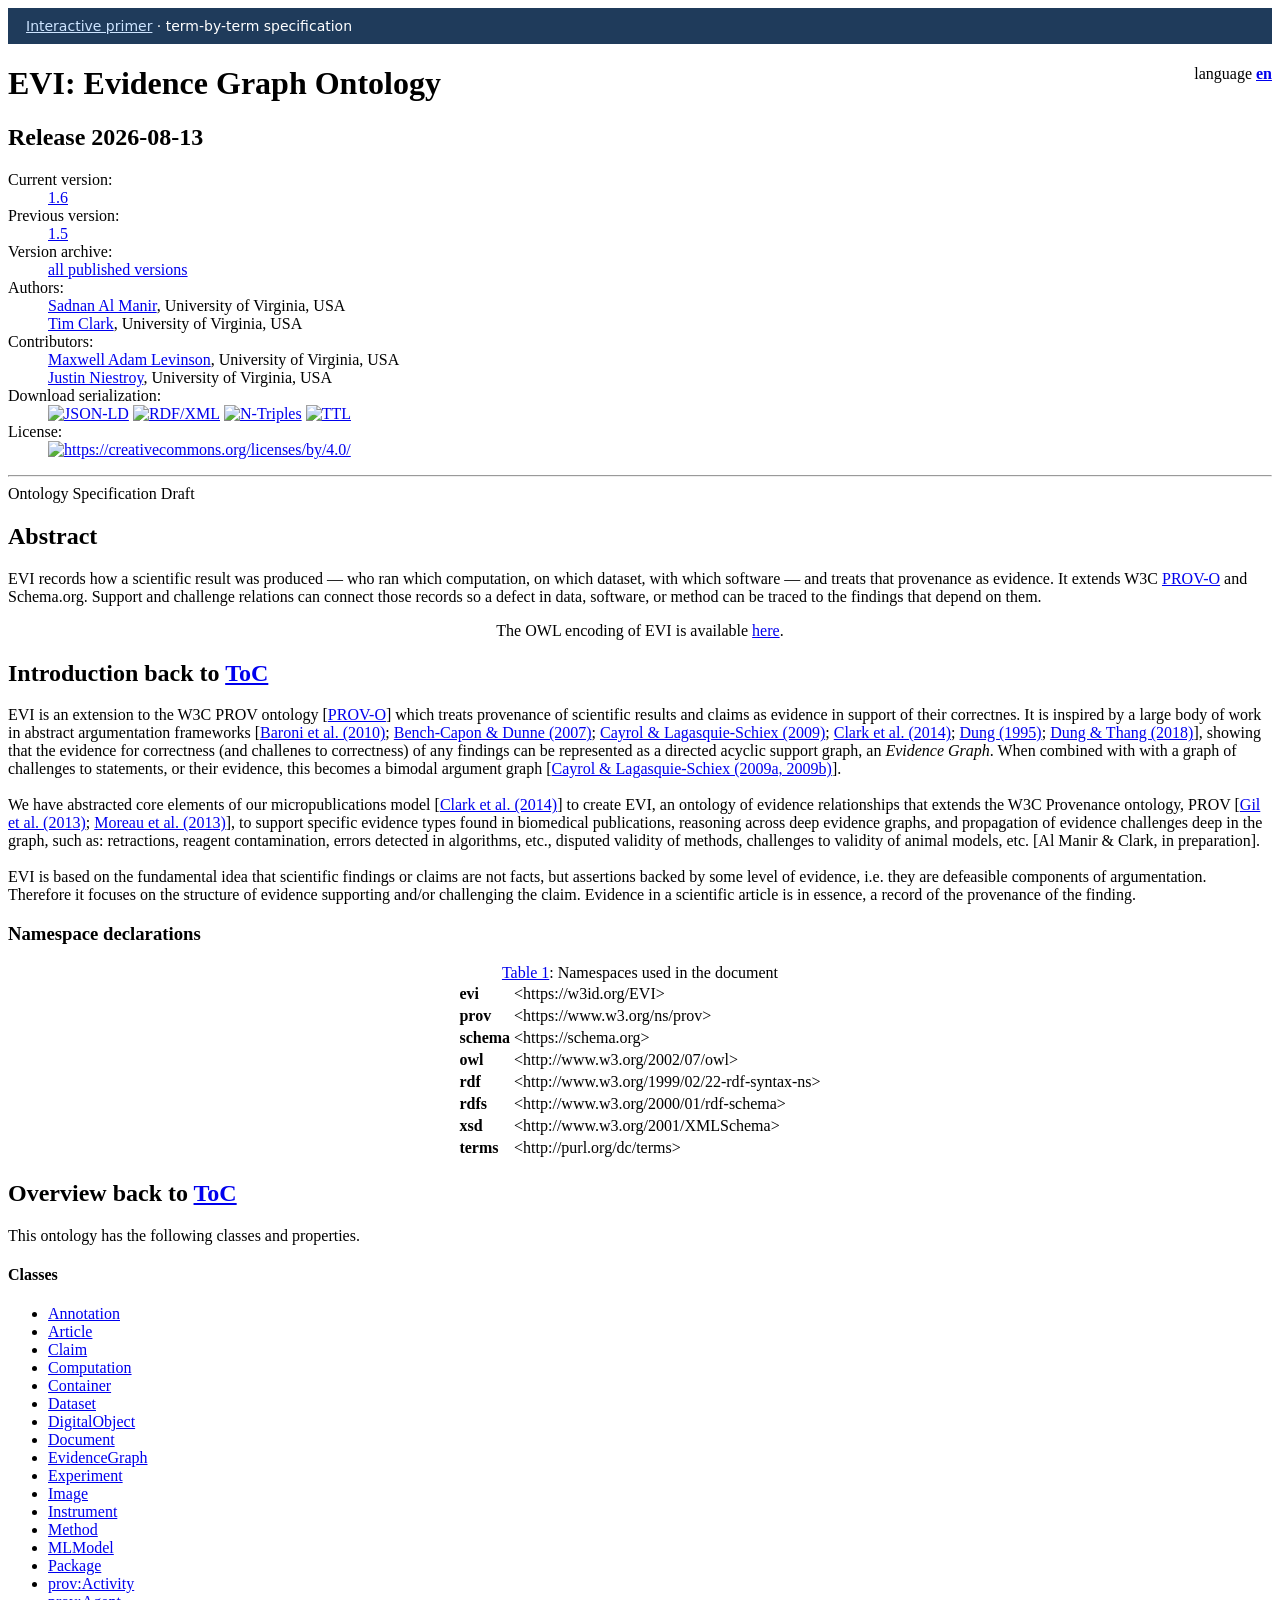
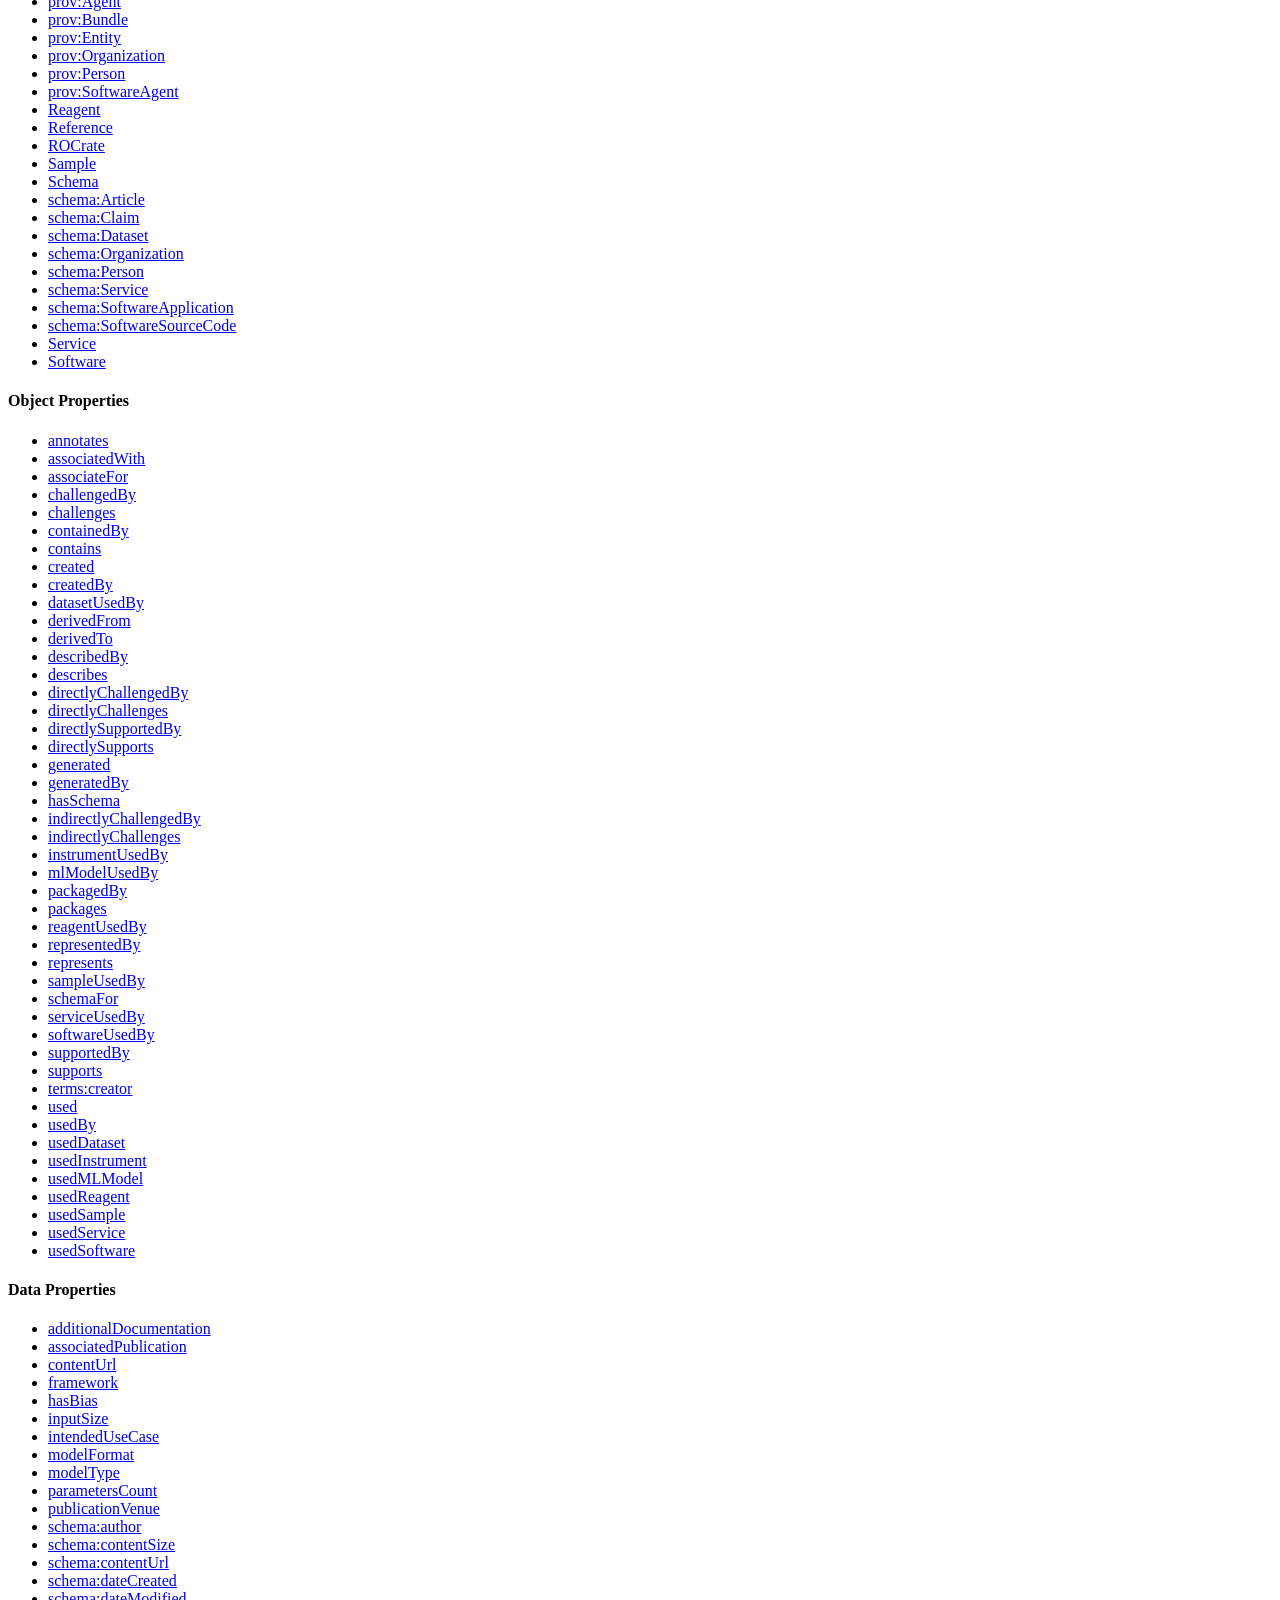
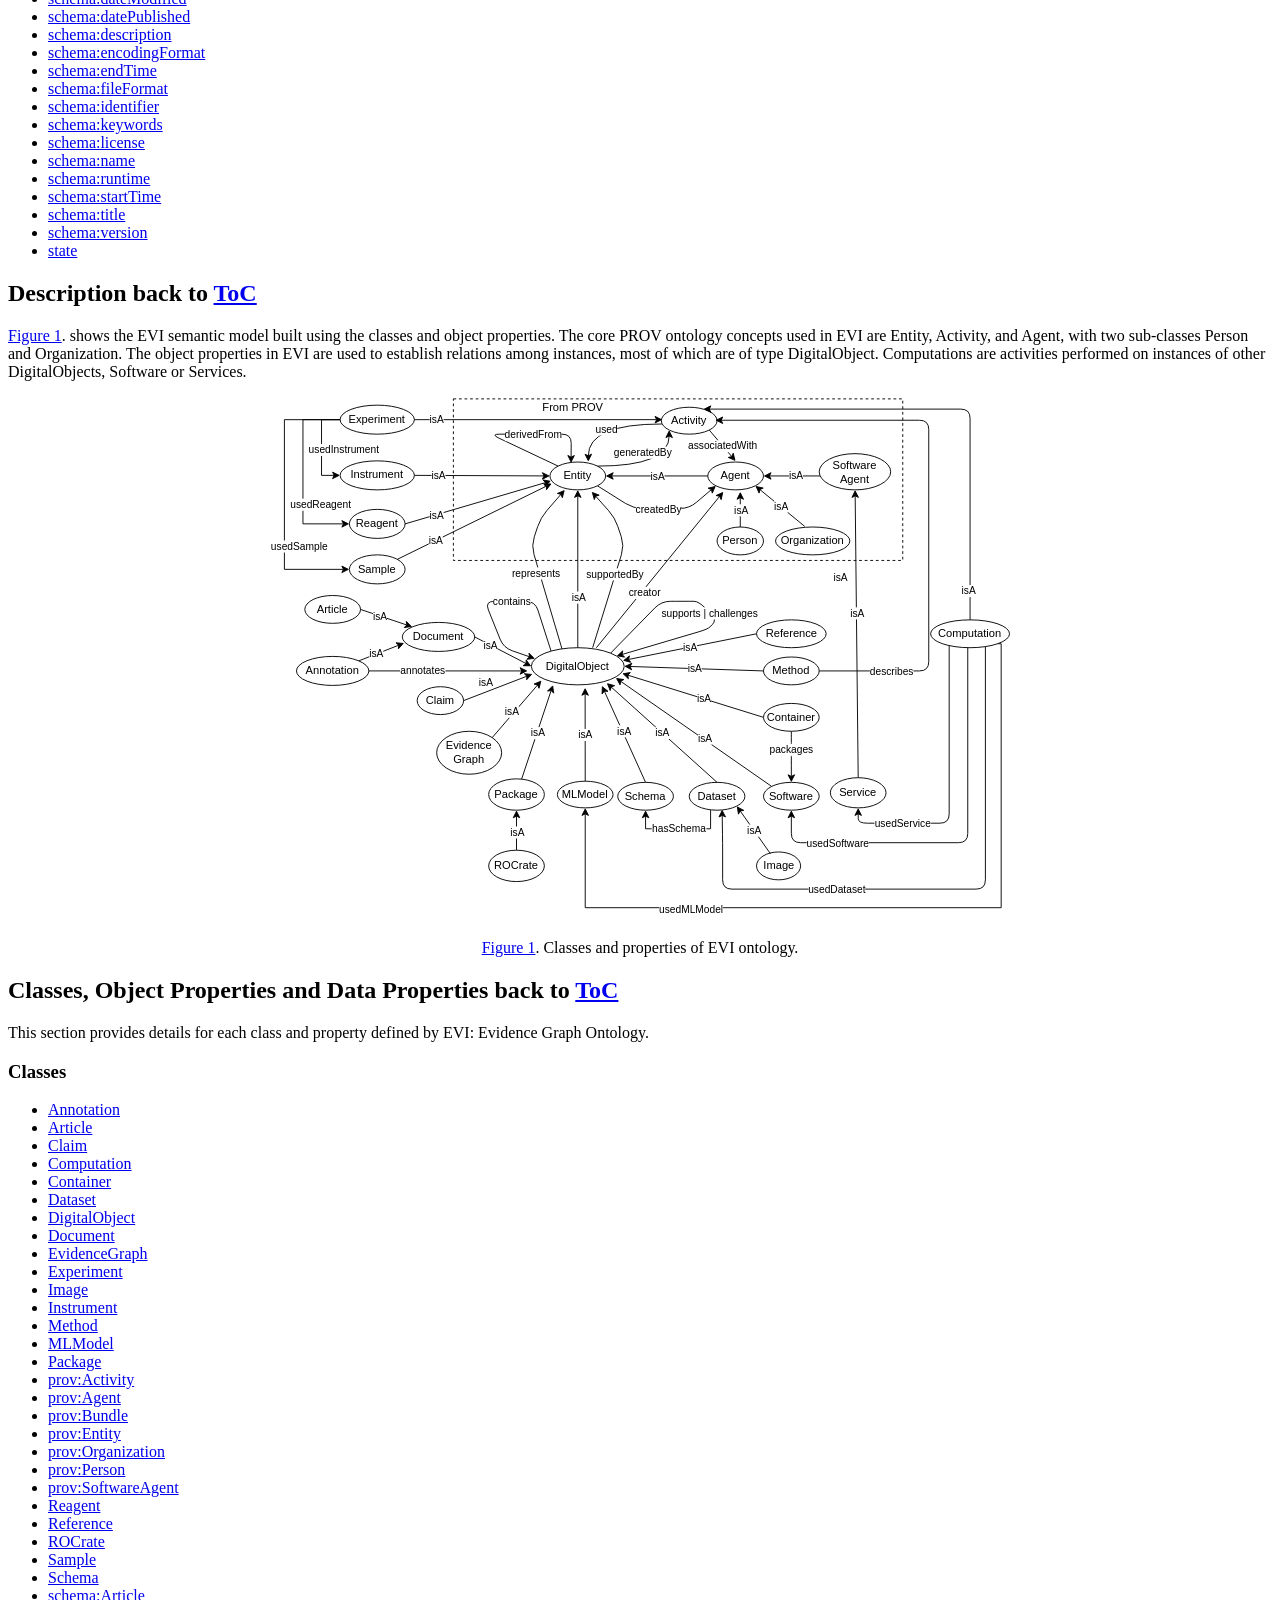
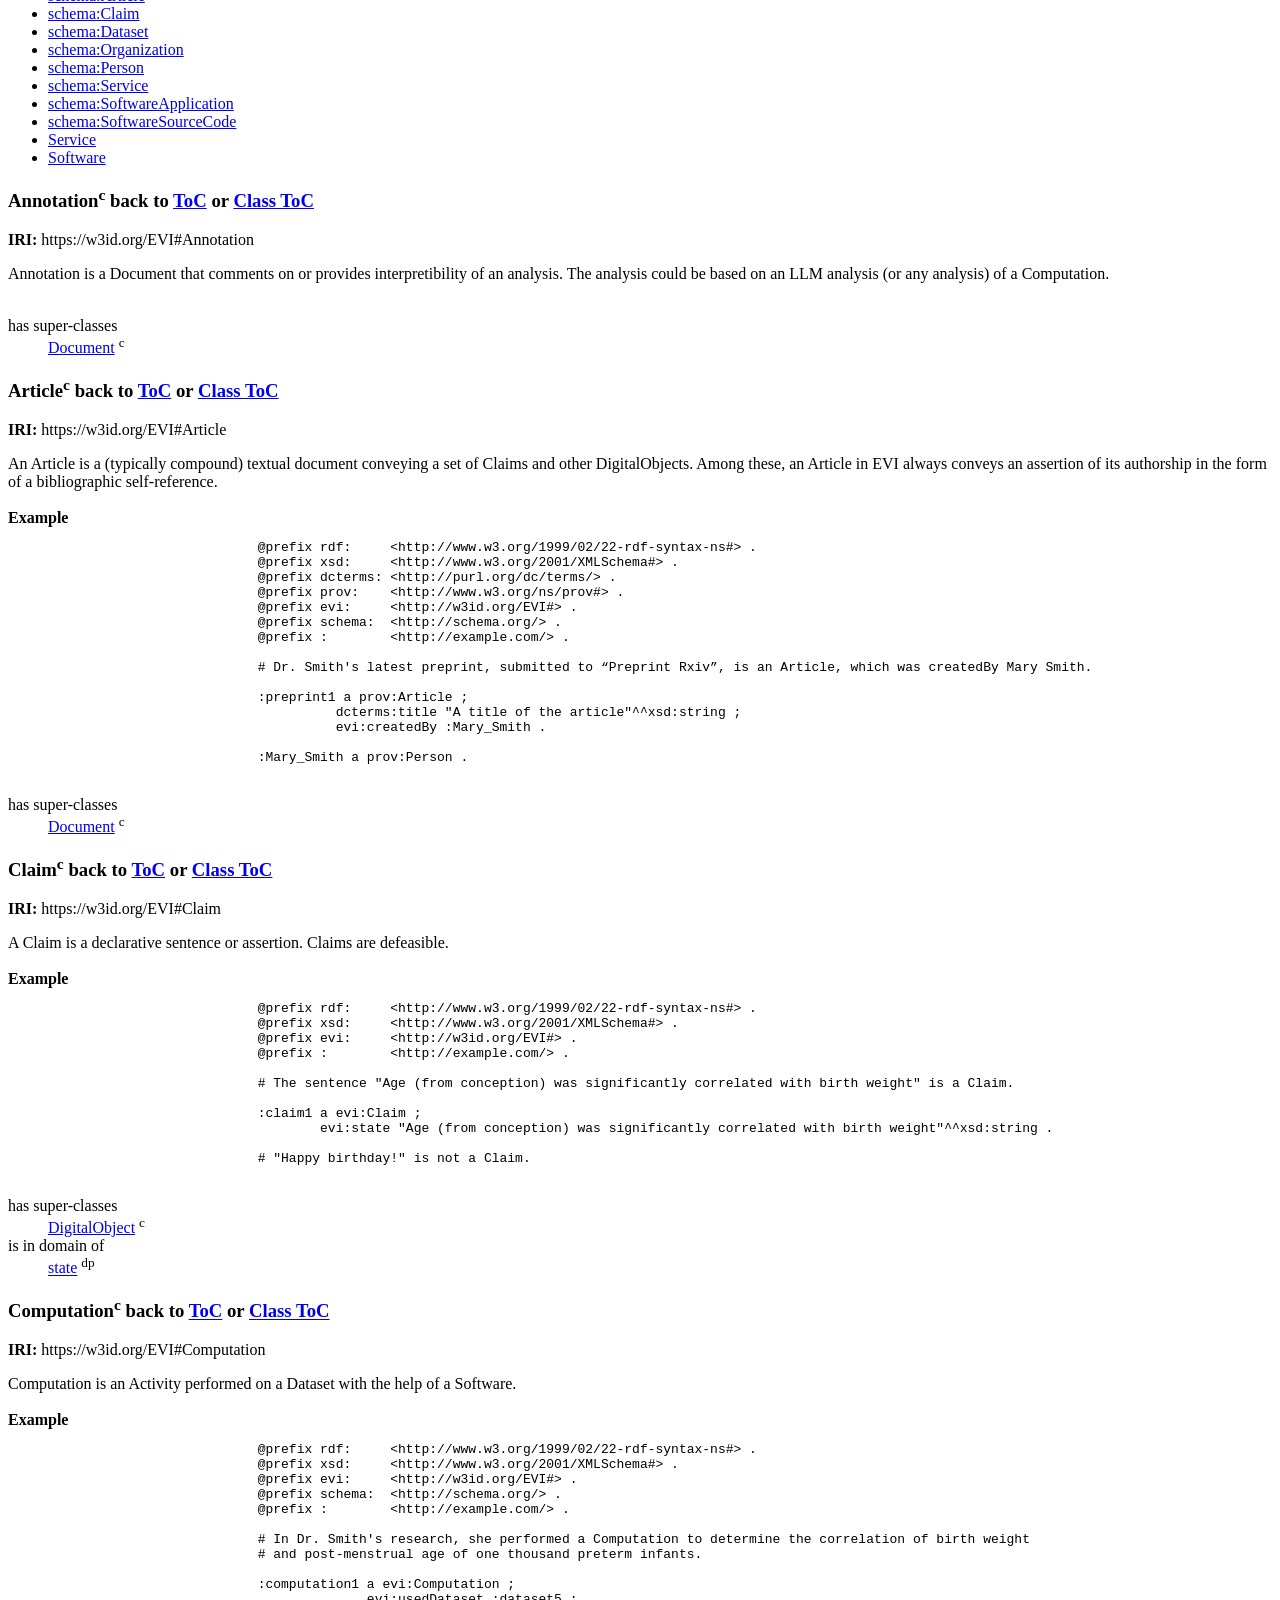
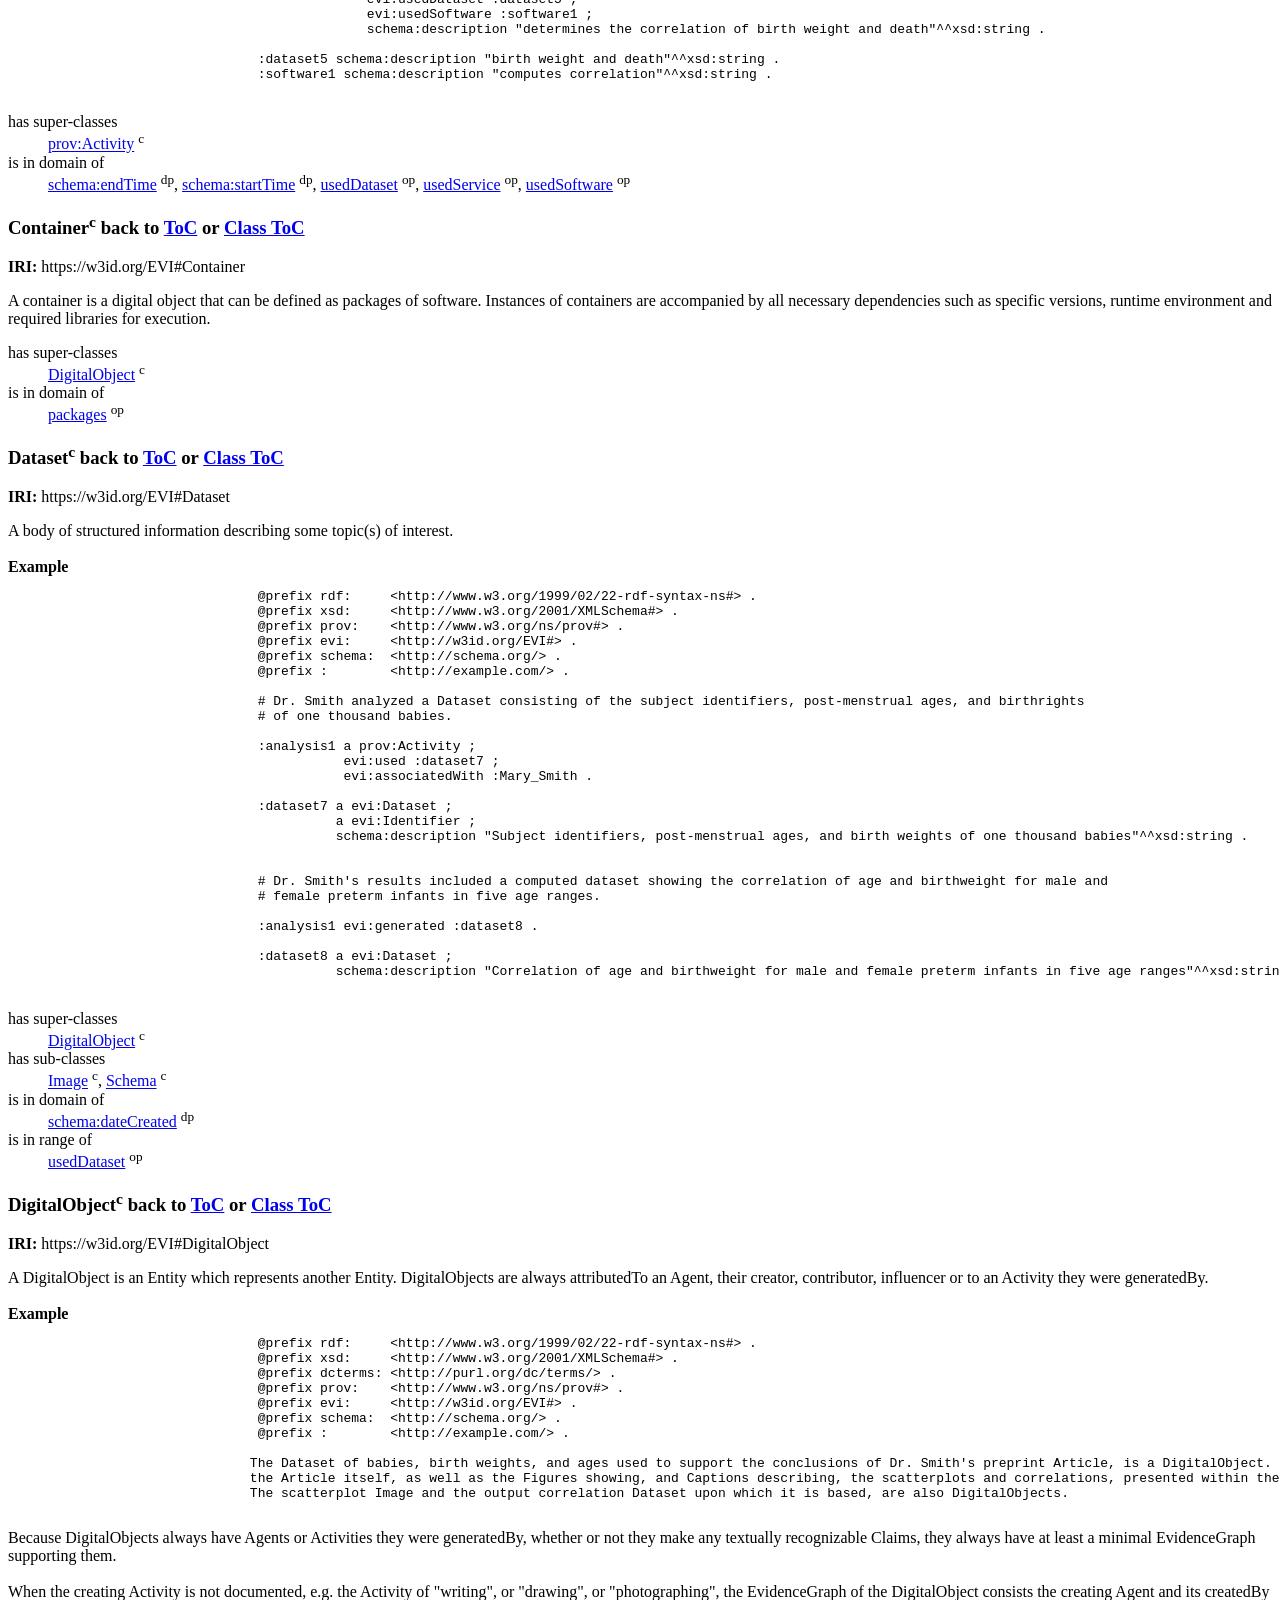
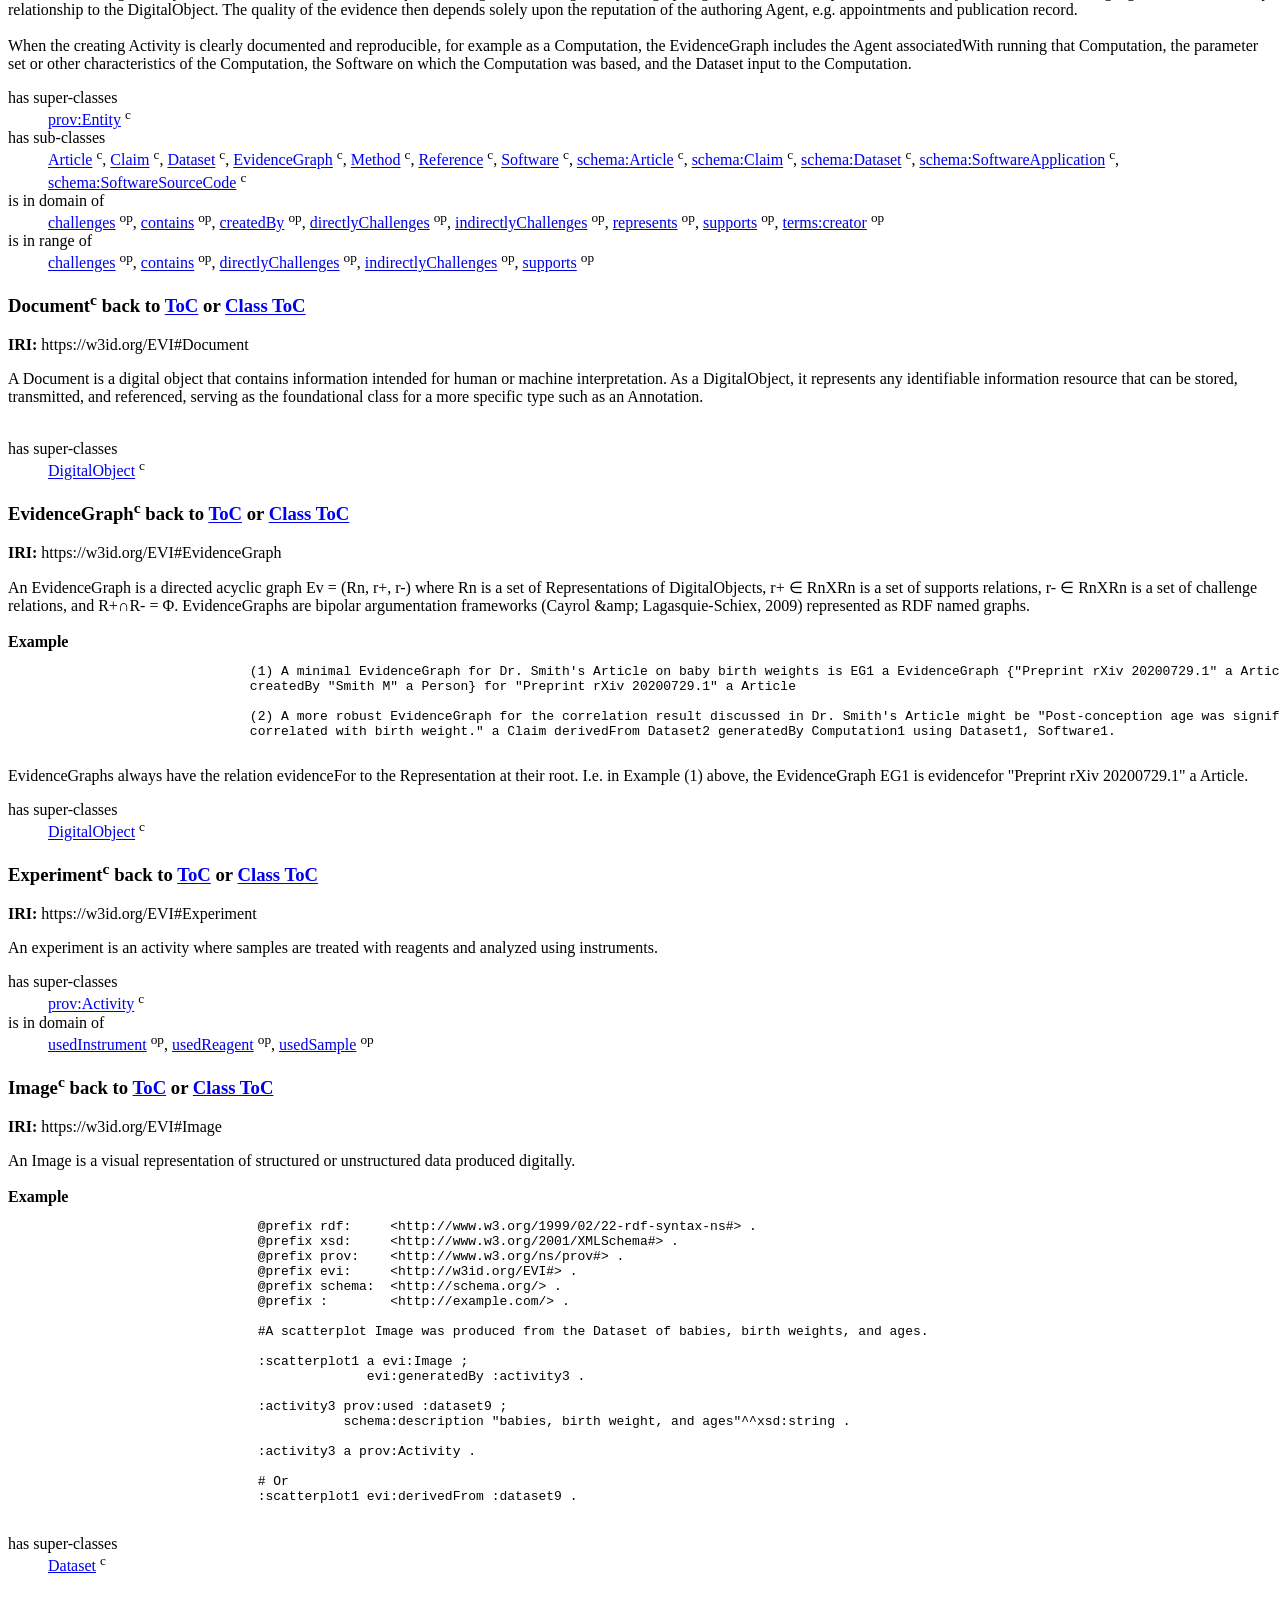
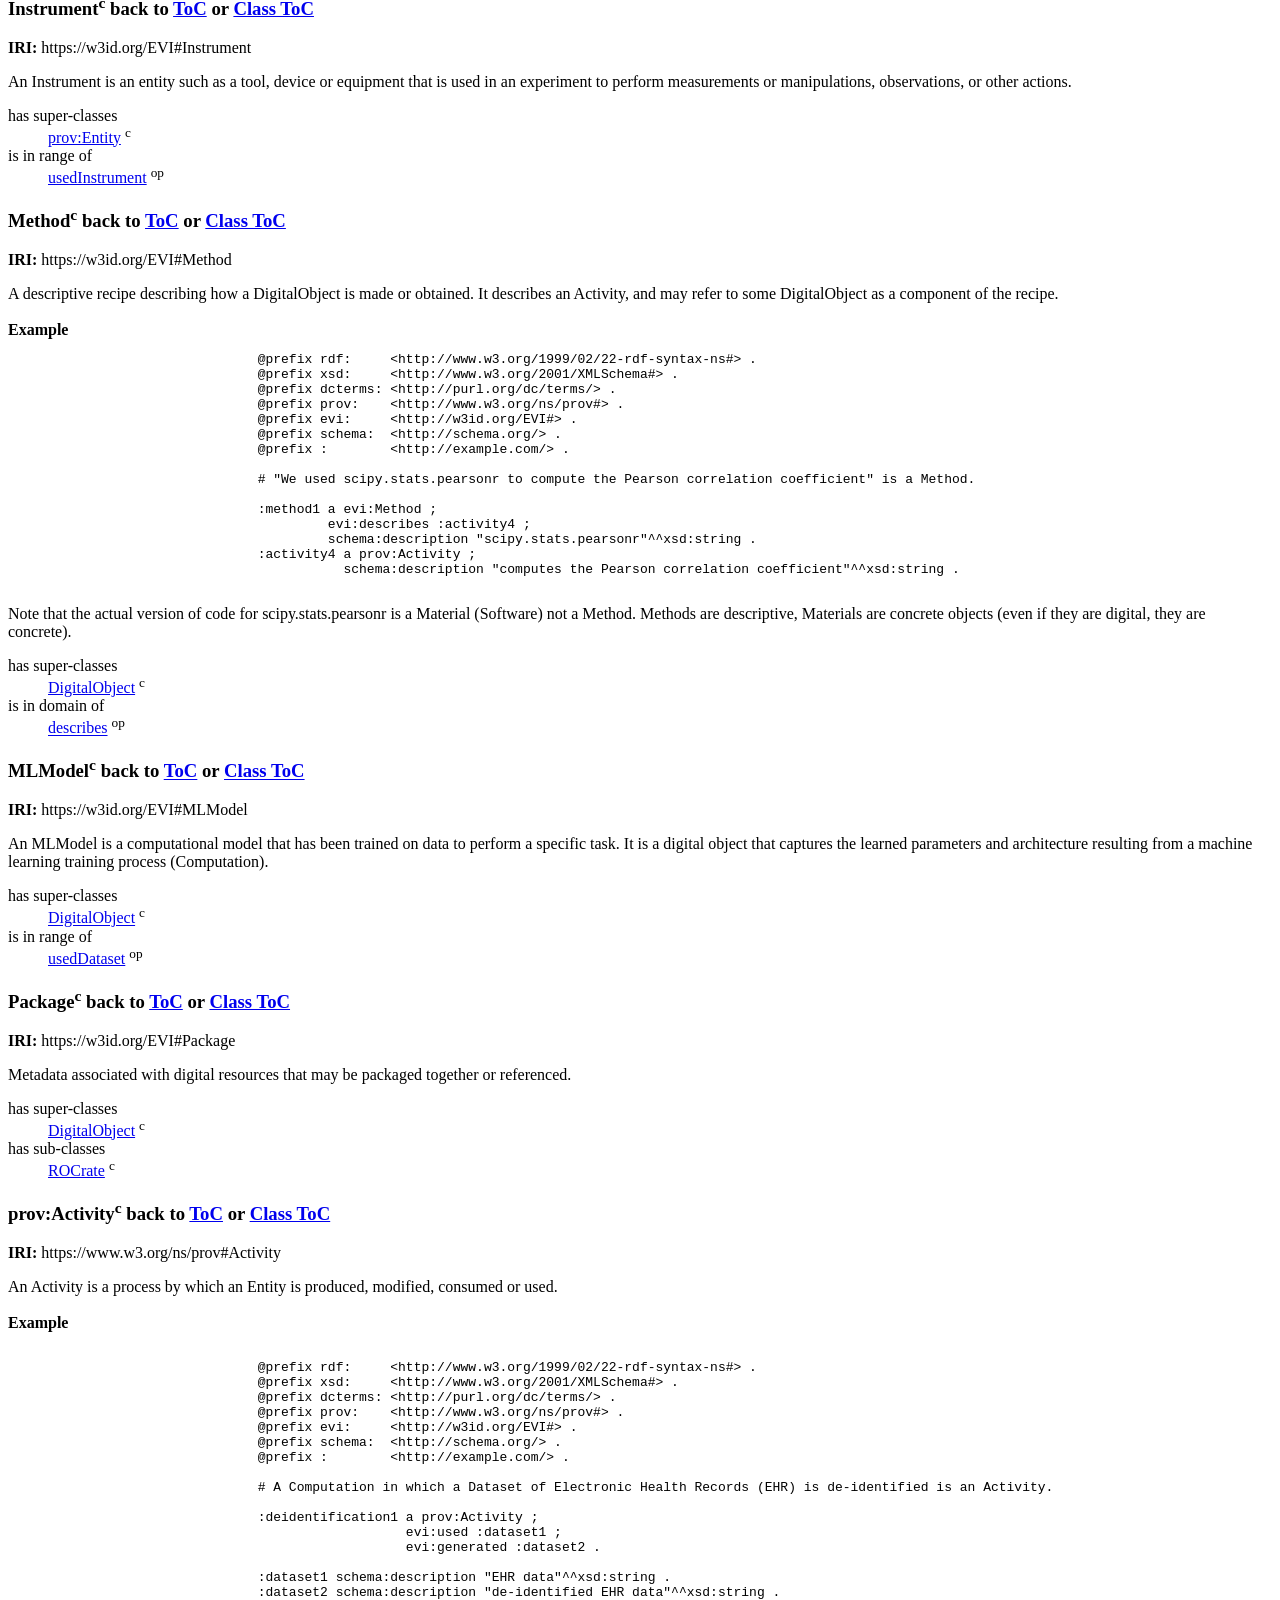
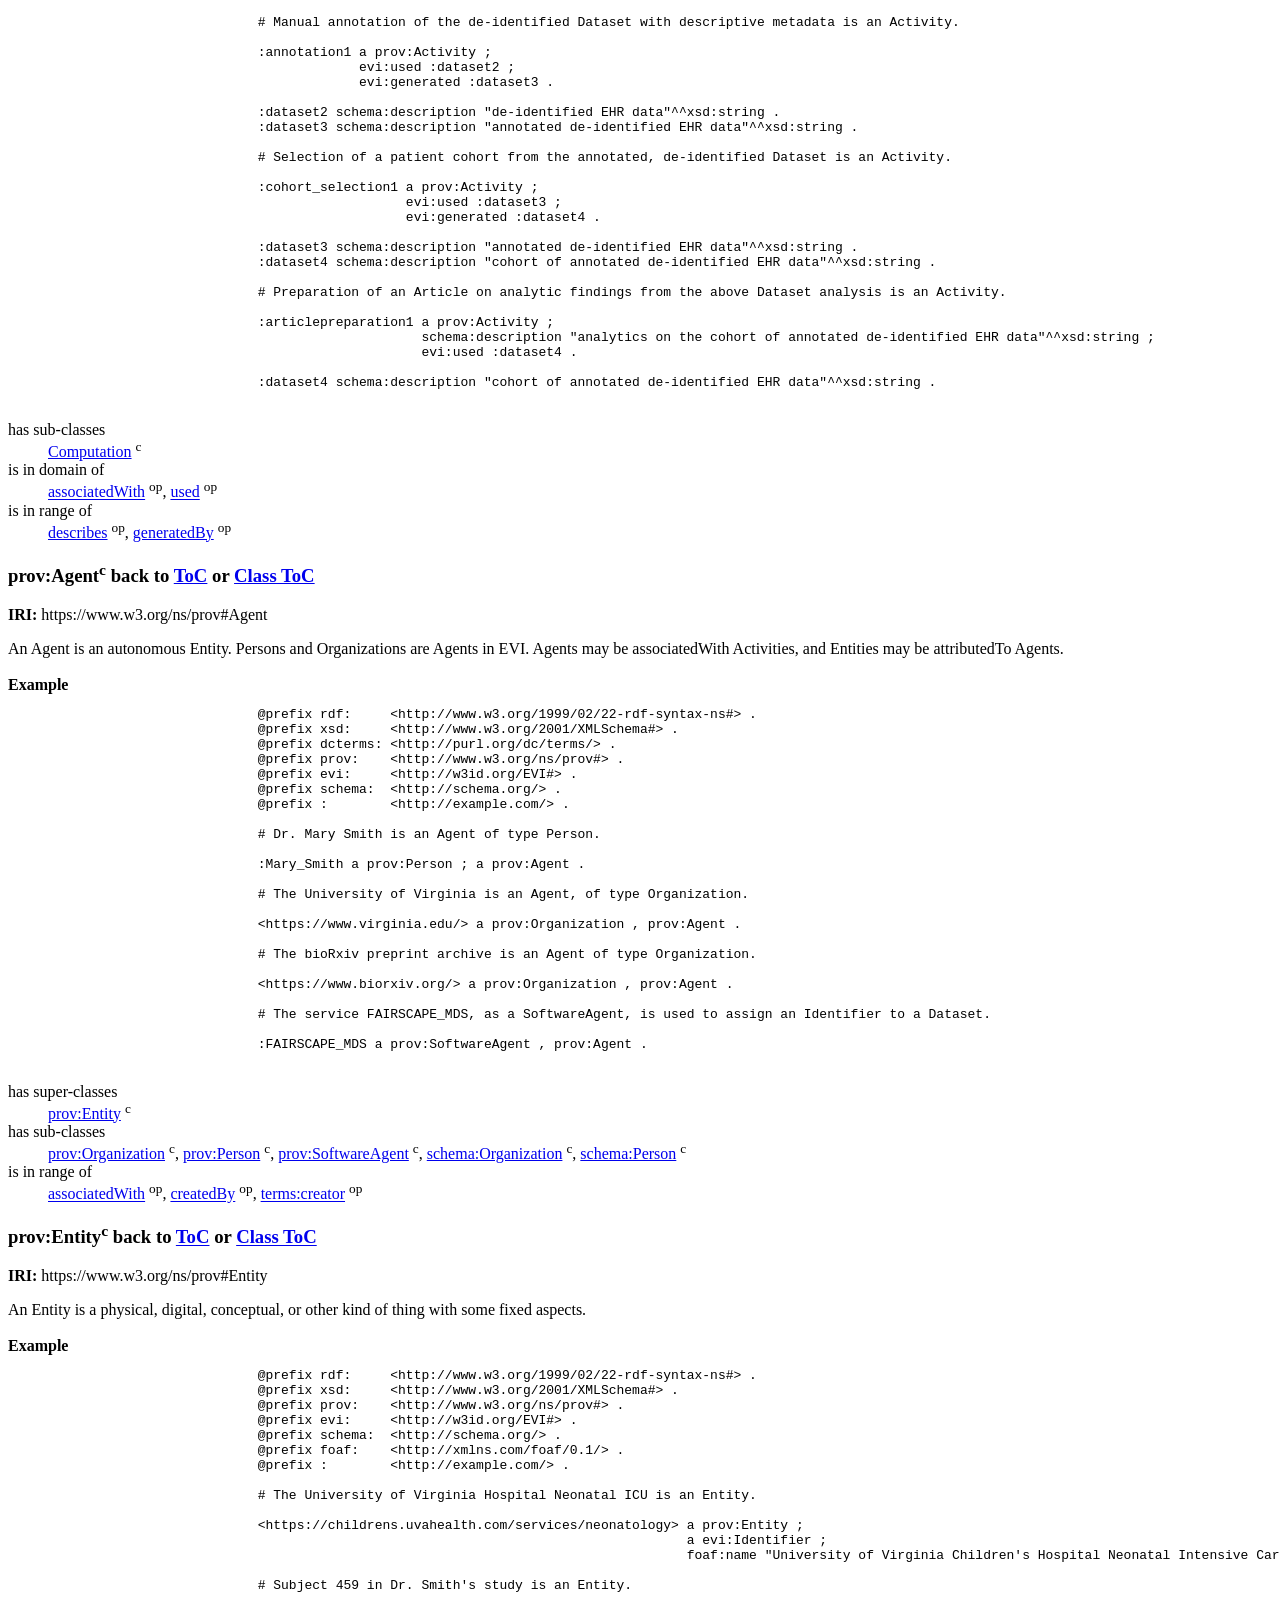
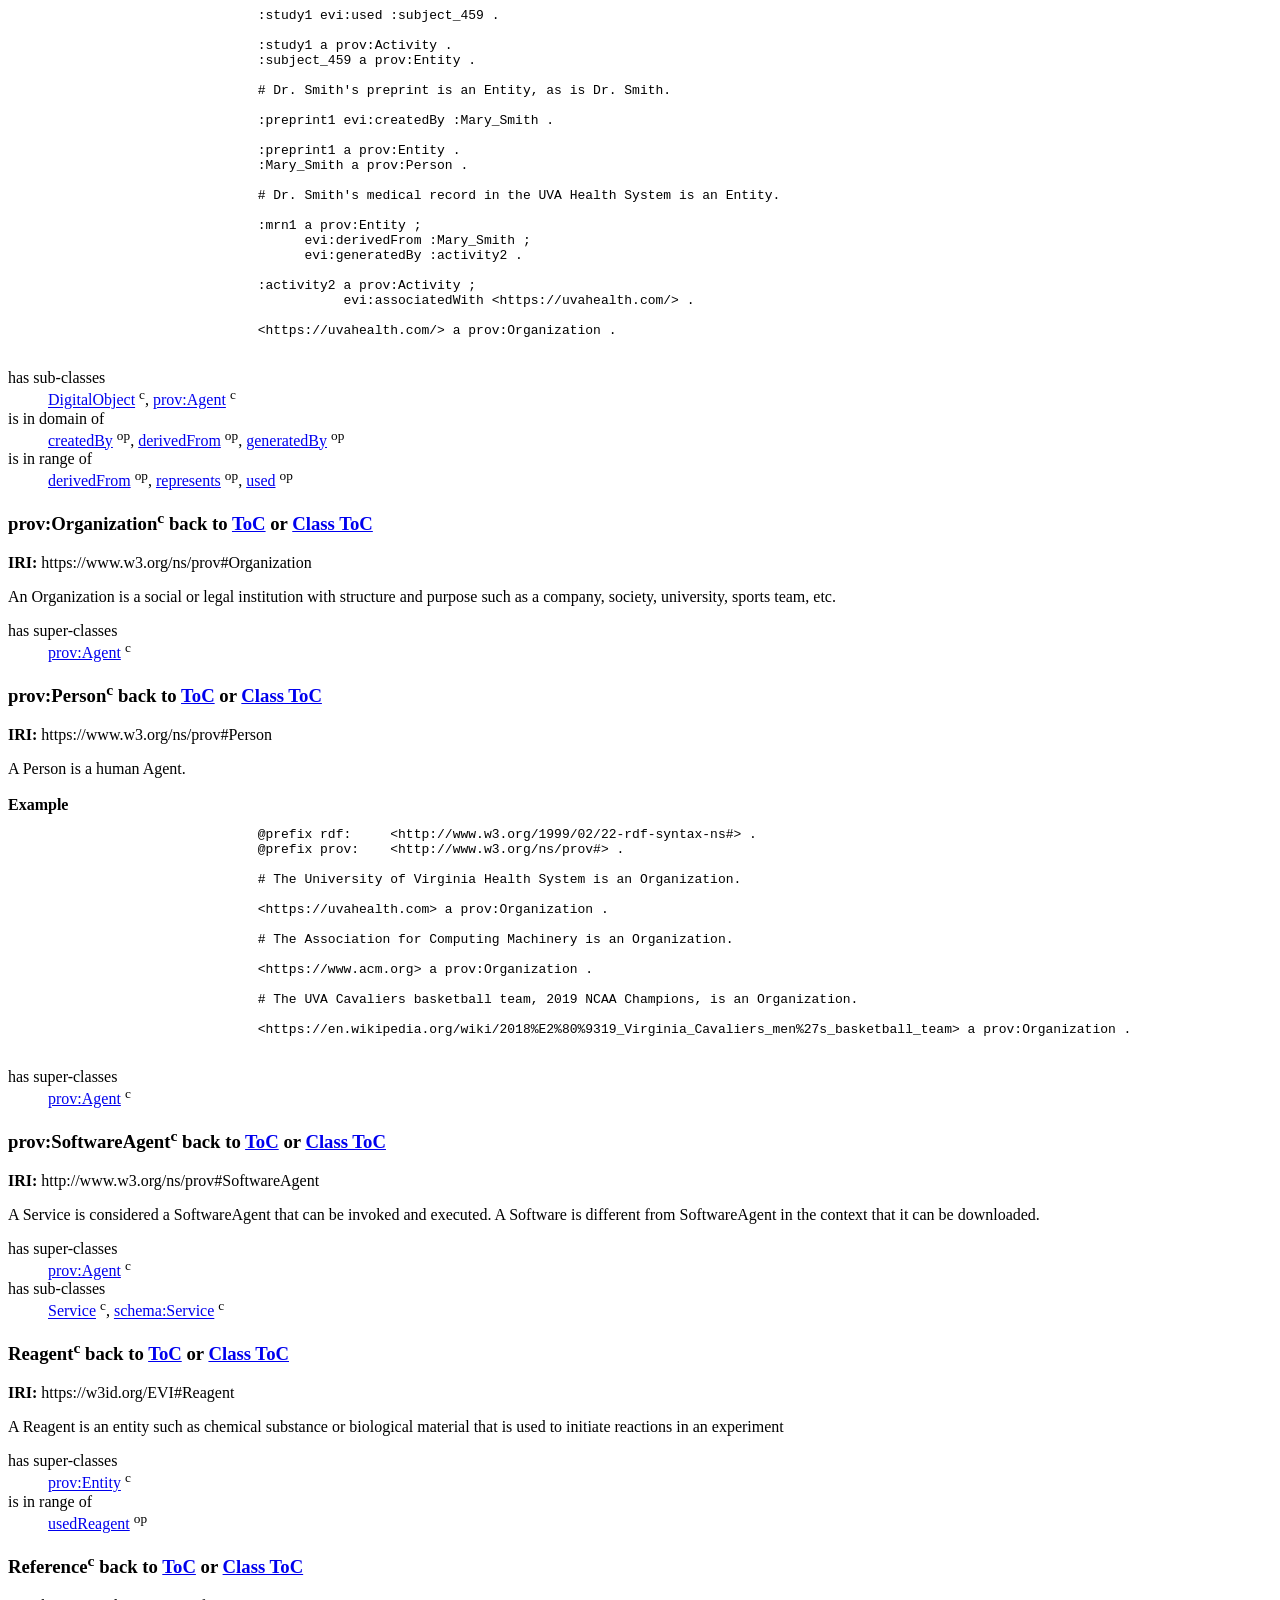
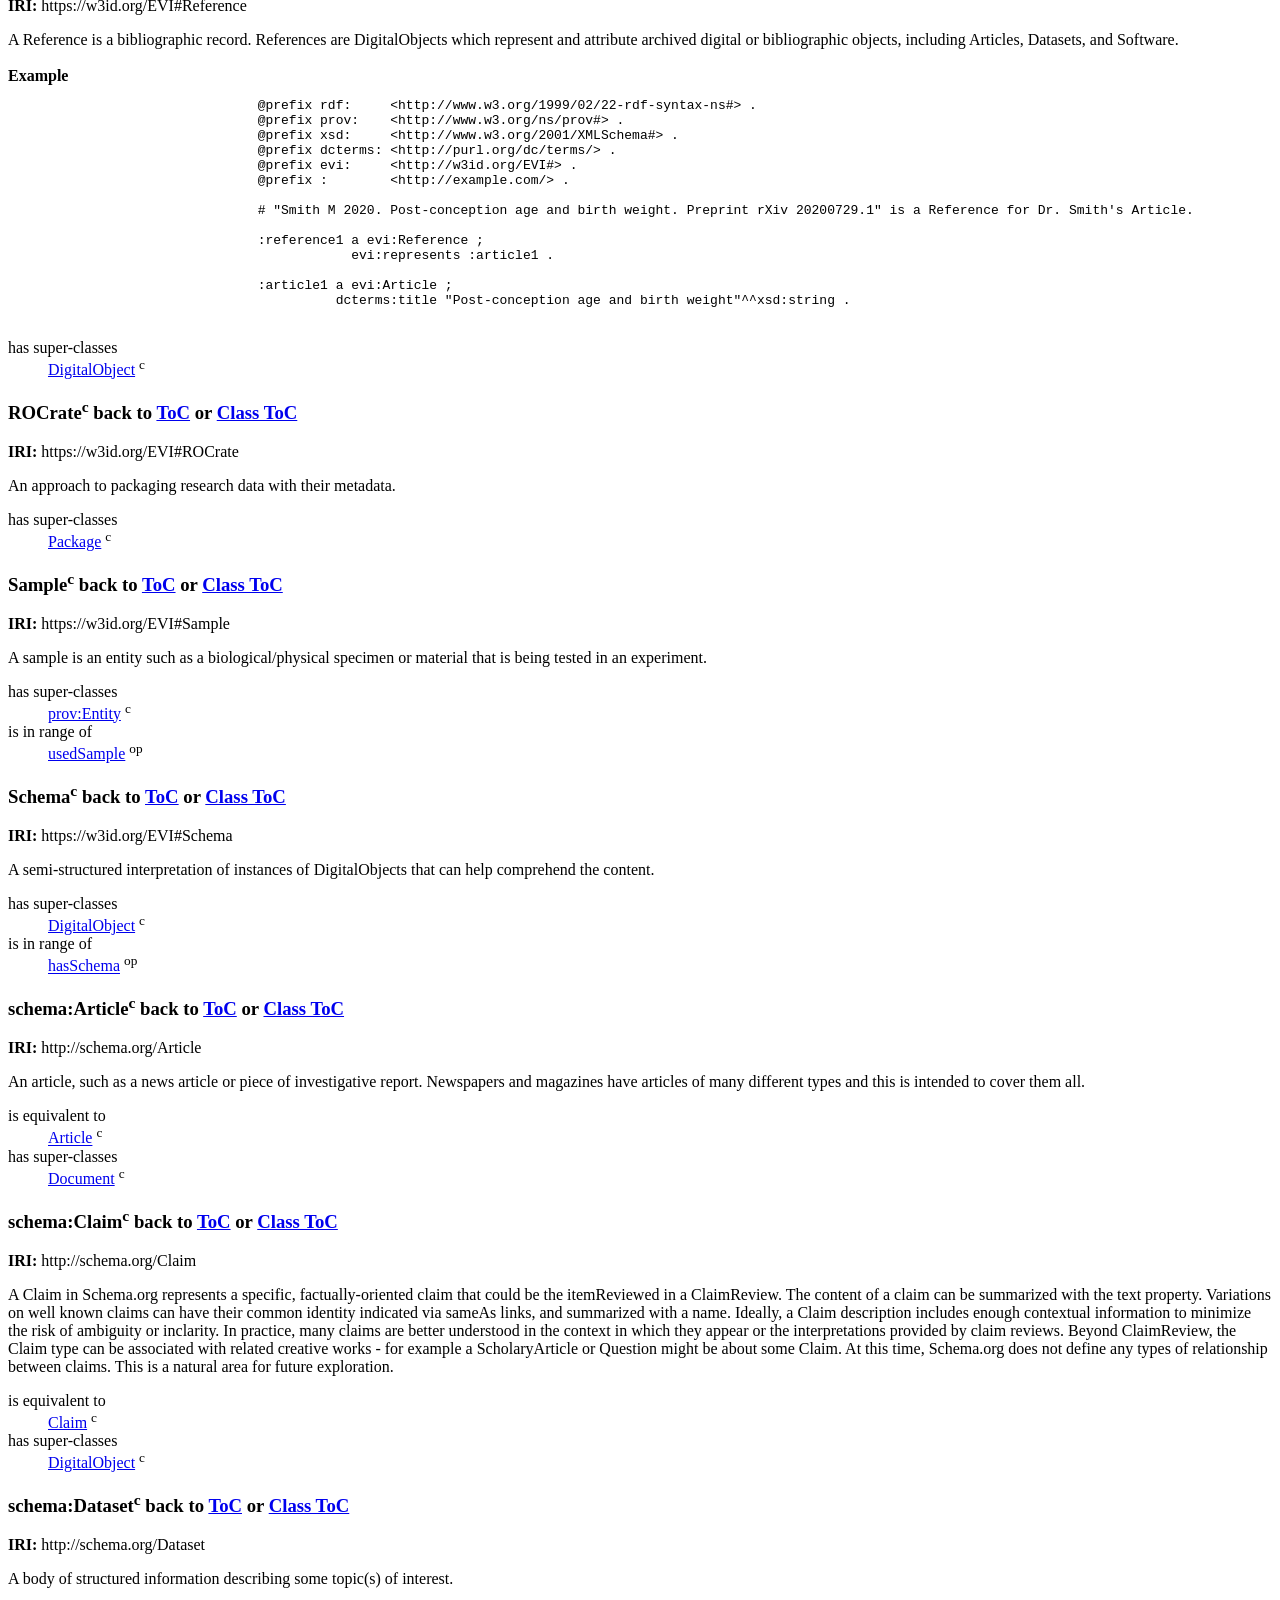
==== commit 7cc7cd94: "Publish documentation from master c01b065dec3a210dbd31520b1de5350f52a96003" ====
--- a/reference/index.html
+++ b/reference/index.html
@@ -13,7 +13,7 @@
 
     <!-- SCHEMA.ORG METADATA -->
     <script
-        type="application/ld+json">{"@context":"http://schema.org","@type":"TechArticle","url":"https://w3id.org/EVI","image":"http://vowl.visualdataweb.org/webvowl/#iri=https://w3id.org/EVI","name":"EVI: Evidence Graph Ontology", "headline":"The Evidence Graph ontology extends core concepts from the W3C Provenance Ontology PROV-O and Bioschemas' Profiles to describe evidence for correctness of findings in biomedical publications. The semantic data model in EVI is expressed using OWL2 Web Ontology Language (OWL2).", "datePublished":"2020-07-27", "version":"1.6", "license":"https://creativecommons.org/licenses/by/4.0/", "author":[{"@type":"Person","name":"https://datascience.virginia.edu/people/tim-clark","url":"https://datascience.virginia.edu/people/tim-clark"},{"@type":"Person","name":"https://github.com/sadnanalmanir","url":"https://github.com/sadnanalmanir"}], "contributor":[{"@type":"Person","name":"https://github.com/jniestroy","url":"https://github.com/jniestroy"},{"@type":"Person","name":"https://github.com/mlev71","url":"https://github.com/mlev71"}]}</script>
+        type="application/ld+json">{"@context":"http://schema.org","@type":"TechArticle","url":"https://w3id.org/EVI","image":"http://vowl.visualdataweb.org/webvowl/#iri=https://w3id.org/EVI","name":"EVI: Evidence Graph Ontology", "headline":"EVI records how a scientific result was produced — who ran which computation, on which dataset, with which software — and treats that provenance as evidence.", "datePublished":"2020-07-27", "version":"1.6", "license":"https://creativecommons.org/licenses/by/4.0/", "author":[{"@type":"Person","name":"https://datascience.virginia.edu/people/tim-clark","url":"https://datascience.virginia.edu/people/tim-clark"},{"@type":"Person","name":"https://github.com/sadnanalmanir","url":"https://github.com/sadnanalmanir"}], "contributor":[{"@type":"Person","name":"https://github.com/jniestroy","url":"https://github.com/jniestroy"},{"@type":"Person","name":"https://github.com/mlev71","url":"https://github.com/mlev71"}]}</script>
 
     <script src="../resources/jquery.js"></script>
     <script src="../resources/marked.min.js"></script>
@@ -136,10 +136,12 @@
         <div id="abstract">
             <h2>Abstract</h2>
             <span class="markdown">
-                The Evidence Graph Ontology (EVI) extends core concepts from the W3C
-                Provenance Ontology <a href="#PROV-O">[PROV-O]</a> to describe evidence
-                for correctness of findings in biomedical publications. The semantic data
-                model in EVI is expressed using OWL2 Web Ontology Language.
+                EVI records how a scientific result was produced — who ran which
+                computation, on which dataset, with which software — and treats that
+                provenance as evidence. It extends W3C <a href="#PROV-O">PROV-O</a> and
+                Schema.org. Support and challenge relations can connect those records so a
+                defect in data, software, or method can be traced to the findings that
+                depend on them.
             </span>
             <p style="text-align: center;"><span>The OWL encoding of EVI is available
                     <a href="https://github.com/fairscape/EVI/blob/master/evi.owl">here</a>.</span></p>
